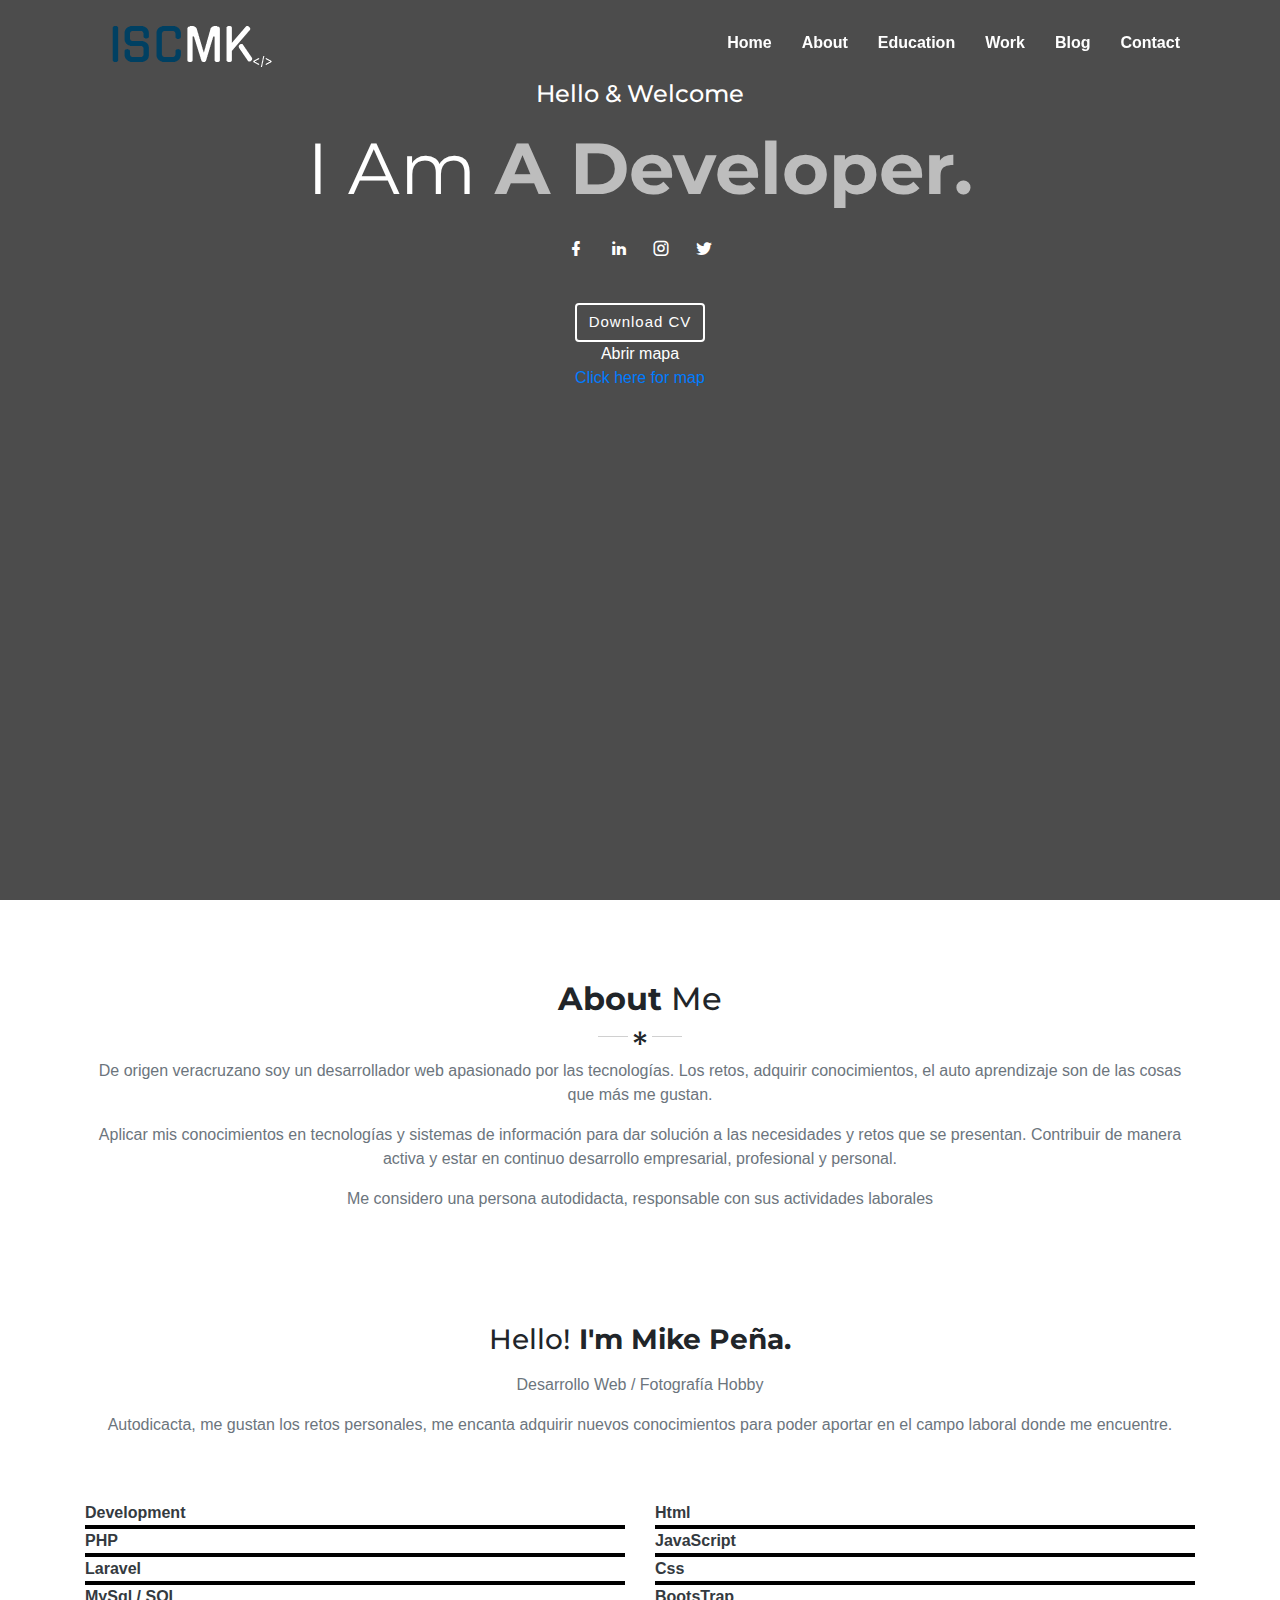
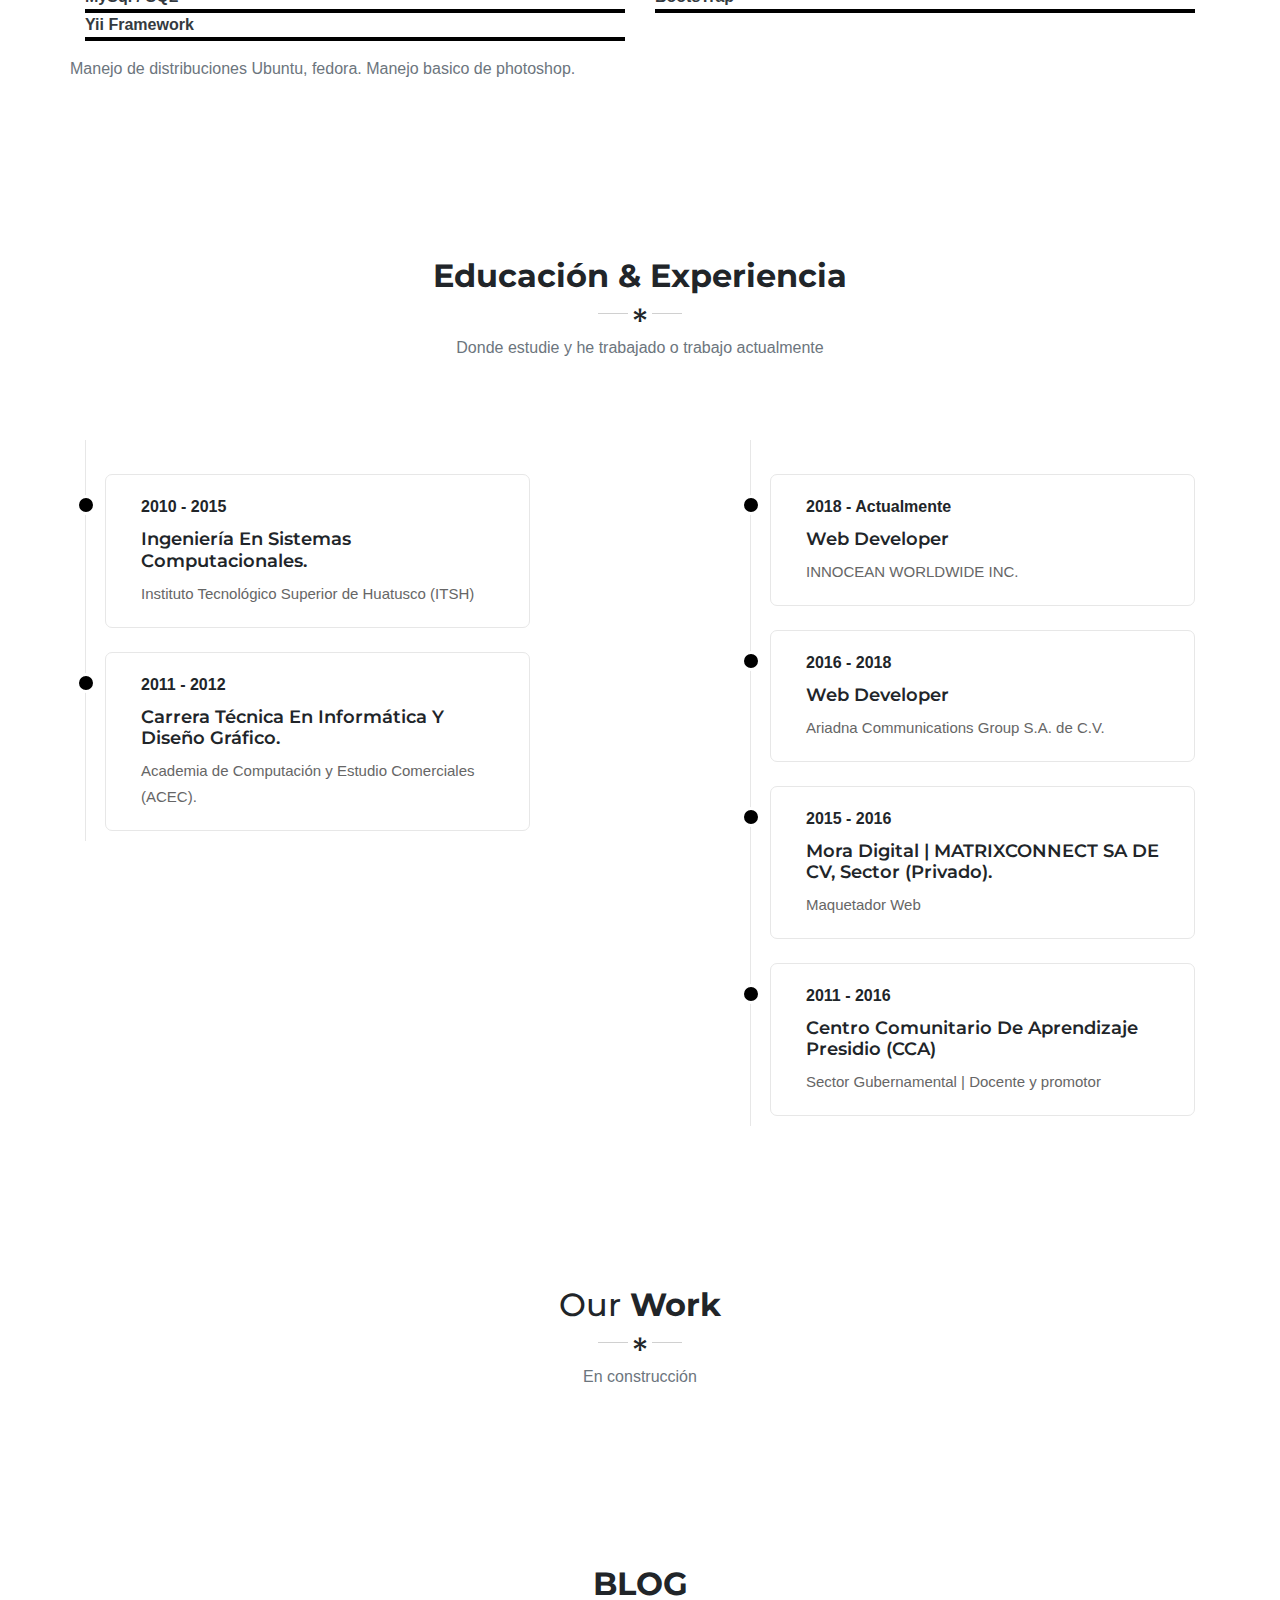
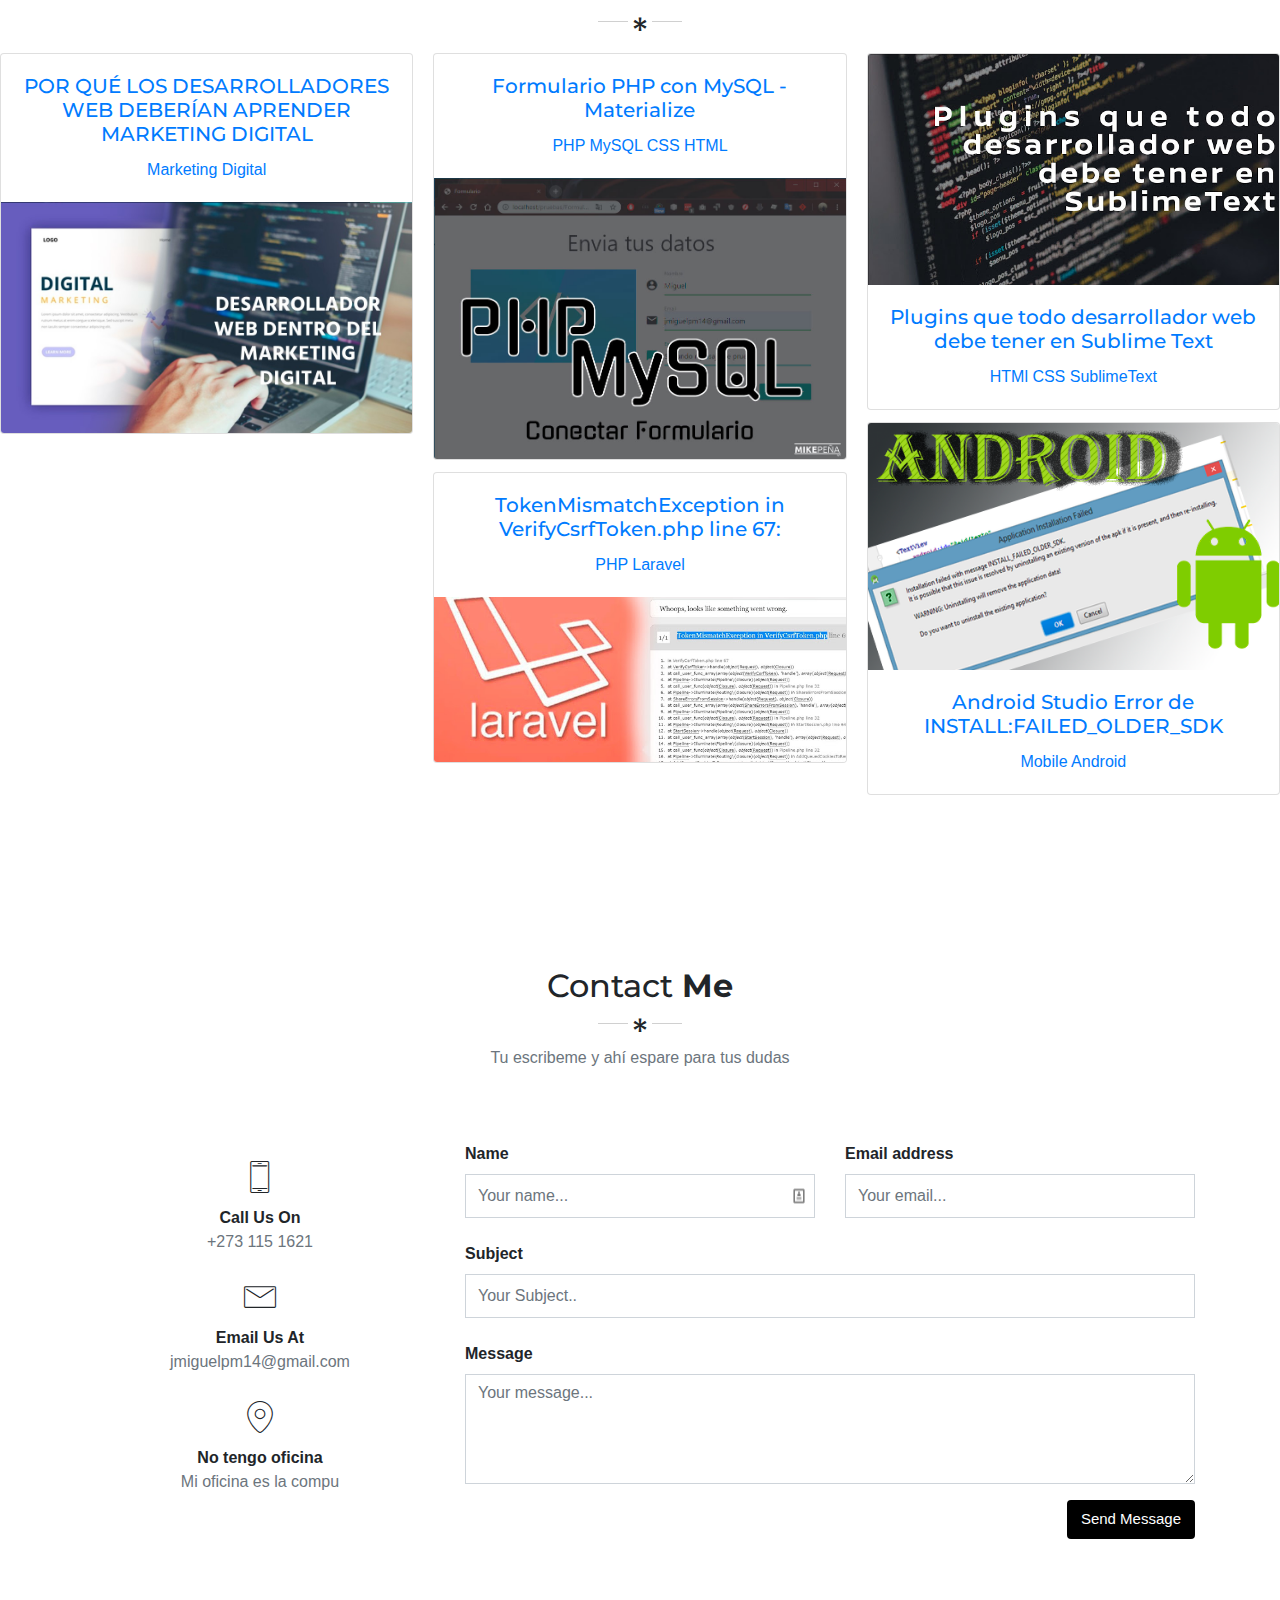
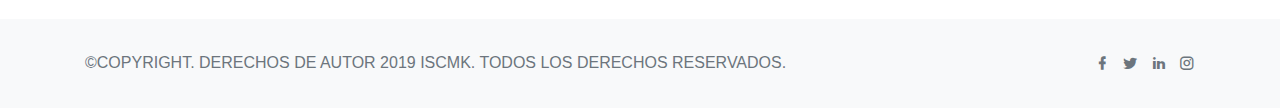
==== index.html @ fe08156f "upsatde rl dos" ====
<!doctype html>
<html lang="en">

<head>
    <!-- Required meta tags -->
    <meta charset="utf-8">
    <meta name="viewport" content="width=device-width, initial-scale=1, shrink-to-fit=no">
    <link rel="stylesheet" href="css/style.css">
    <link rel="icon" type="image/png" href="img/icon-jmp.ico" />
    <!-- Materialdesign icons Css -->
    <link rel="stylesheet" href="css/materialdesignicons.min.css">

    <!-- Mobirise icons Css -->
    <link rel="stylesheet" href="css/mobiriseicons.css">
    <!-- Animate Css -->
    <link rel="stylesheet" href="css/animate.min.css">
    <!-- Bootstrap CSS -->
    <link rel="stylesheet" href="https://stackpath.bootstrapcdn.com/bootstrap/4.3.1/css/bootstrap.min.css" integrity="sha384-ggOyR0iXCbMQv3Xipma34MD+dH/1fQ784/j6cY/iJTQUOhcWr7x9JvoRxT2MZw1T" crossorigin="anonymous">
    
    <title>ISCMK WebDeveloper</title>
    
 
</head>

<body>
    <!-- <div class="menu"> -->
    <!-- START NAVBAR -->
    <nav id="menu" class="navbar navbar-expand-lg fixed-top custom-nav sticky">
        <div class="container">
            <!-- LOGO -->
            <a class="navbar-brand logo" href="index.html">
                <img src="img/logomk2.png" alt="" class="img-fluid logo-light">
                <img src="img/logomk.png" alt="" class="img-fluid logo-dark">
            </a>

            <button class="navbar-toggler" type="button" data-toggle="collapse" data-target="#navbarCollapse" aria-controls="navbarCollapse" aria-expanded="false" aria-label="Toggle navigation">
                        <i class="mdi mdi-menu"></i>
                    </button>
            <div class="collapse navbar-collapse" id="navbarCollapse">
                <ul class="navbar-nav ml-auto">
                    <li class="nav-item ">
                        <a id="amenu" href="#home" class="nav-link">Home</a>
                    </li>
                    <li class="nav-item">
                        <a id="amenu" href="#about" class="nav-link">About</a>
                    </li>
                    <li class="nav-item">
                        <a id="amenu" href="#education" class="nav-link">Education</a>
                    </li>
                    <li class="nav-item">
                        <a id="amenu" href="#work" class="nav-link">Work</a>
                    </li>

                    <li class="nav-item">
                        <a id="amenu" href="#blog" class="nav-link">Blog</a>
                    </li>
                    <li class="nav-item">
                        <a id="amenu" href="#contact" class="nav-link">Contact</a>
                    </li>
                </ul>
            </div>
        </div>
    </nav>
    <!-- END NAVBAR -->
    <!-- </div> -->
    <section class="home section h-100vh" id="home">
        <div class="img_home">
        </div>
        <div class="home-table">
            <div class="home-table-center">
                <div class="container">
                    <div class="row justify-content-center">
                        <div class="col-lg-12">
                            <div class="text-white text-center">
                                <h4>Hello &amp; Welcome</h4>
                                <h1 class="header_title mb-0 mt-3">I Am <span class="simple-text-rotate font-weight-bold" style="opacity: 0.635874;">A Developer.</span></h1>
                                <ul class="social_home list-unstyled text-center pt-4">
                                    <li class="list-inline-item"><a target="_blank" href="https://www.facebook.com/imikepena"><i class="mdi mdi-facebook"></i></a></li>
                                    <li class="list-inline-item"><a target="_blank" href="https://www.linkedin.com/in/jose-miguel-peña-971922a0/"><i class="mdi mdi-linkedin"></i></a></li>
                                    <li class="list-inline-item"><a target="_blank" href="https://www.instagram.com/imikepena/"><i class="mdi mdi-instagram"></i></a></li>
                                    <li class="list-inline-item"><a target="_blank" href="https://twitter.com/imikepena"><i class="mdi mdi-twitter"></i></a></li>
                                </ul>
                                <div class="header_btn">
                                    <a href="#" class="btn btn-outline-custom btn-rounded mt-4">Download CV</a>
                                    <br>
                                    <a onclick="navigate(19.4305388,-99.2073153)" >Abrir mapa</a>
                                    <br>
                                     <a href="https://maps.app.goo.gl/cDsQiHjAx4cyVz6r6" target="_blank">Click here for map</a>
                                    <br><br><br>
                                </div>
                            </div>
                        </div>
                    </div>
                </div>
            </div>
        </div>

        <!--div class="scroll_down">
            <a href="#about" class="scroll">
                <i class="mbri-arrow-down text-white"></i>
            </a>
        </div-->
    </section>
    <section class="section" id="about">
        <div class="container">
            <div class="row justify-content-center">
                <div class="col-lg-12">
                    <div class="text-center mx-auto section-main-title">
                        <h2><span class="font-weight-bold">About </span>Me</h2>
                        <div class="main-title-border">
                            <i class="mdi mdi-asterisk"></i>
                        </div>
                        <p class="text-muted mx-auto mt-2">De origen veracruzano soy un desarrollador web apasionado por las tecnologías. Los retos, adquirir conocimientos, el auto aprendizaje son de las cosas que más me gustan.</p>
                        <p class="text-muted mx-auto mt-2">Aplicar mis conocimientos en tecnologías y sistemas de información para dar solución a las necesidades y retos que se presentan. Contribuir de manera activa y estar en continuo desarrollo empresarial, profesional y personal.</p>
                        <p class="text-muted mx-auto mt-2">Me considero una persona autodidacta, responsable con sus actividades laborales</p>
                    </div>
                </div>
            </div>
            <div class="row mt-4 pt-4">
                <div class="col-lg-12">
                    <div>
                        <!--  <img src="img/sign.png" alt="" class="img-fluid mx-auto d-block"> -->
                    </div>
                    <div class="text-center about-detail mx-auto mt-5">
                        <h3 class="mb-3">Hello! <span class="font-weight-bold text-custom">I'm Mike Peña.</span></h3>
                        <ul class="mb-0 list-inline text-center about-work">
                            <li class="list-inline-item mr-0 text-muted">Desarrollo Web /</li>
                            <li class="list-inline-item mr-0 text-muted">Fotografía Hobby</li>
                        </ul>
                        <p class="text-muted mt-3">Autodicacta, me gustan los retos personales, me encanta adquirir nuevos conocimientos para poder aportar en el campo laboral donde me encuentre.</p>
                    </div>
                </div>
            </div>
            <div class="row mt-5">
                <div class="col-lg-6">
                    <div class="progress-bars skill-custom">
                        <div class="clearfix">
                            <div class="text-dark font-weight-bold float-left">Development</div>
                        </div>
                        <div class="clearfix">
                            <div class="text-dark font-weight-bold float-left">PHP</div>
                        </div>
                        <div class="clearfix">
                            <div class="text-dark font-weight-bold float-left">Laravel</div>
                        </div>
                        <div class="clearfix">
                            <div class="text-dark font-weight-bold float-left">MySql / SQL</div>
                        </div>
                        <div class="clearfix">
                            <div class="text-dark font-weight-bold float-left">Yii Framework</div>
                        </div>

                    </div>
                </div>
                <div class="col-lg-6">
                    <div class="progress-bars skill-custom">
                        <div class="clearfix">
                            <div class="text-dark font-weight-bold float-left">Html</div>
                        </div>
                        <div class="clearfix">
                            <div class="text-dark font-weight-bold float-left">JavaScript</div>
                        </div>
                        <div class="clearfix">
                            <div class="text-dark font-weight-bold float-left">Css</div>
                        </div>
                        <div class="clearfix">
                            <div class="text-dark font-weight-bold float-left">BootsTrap</div>
                        </div>

                    </div>
                </div>
                <p class="text-muted mt-3">Manejo de distribuciones Ubuntu, fedora. Manejo basico de photoshop.</p>
            </div>
        </div>
    </section>
    <section class="section" id="education">
        <div class="container">
            <div class="row justify-content-center">
                <div class="col-lg-12">
                    <div class="text-center mx-auto section-main-title">
                        <h2><span class="font-weight-bold">Educación &amp; Experiencia</span></h2>
                        <div class="main-title-border">
                            <i class="mdi mdi-asterisk"></i>
                        </div>
                        <p class="text-muted mx-auto mt-2">Donde estudie y he trabajado o trabajo actualmente</p>
                    </div>
                </div>
            </div>
            <div class="row mt-4 pt-4">
                <div class="col-lg-5">
                    <div class="cv_edu_exp mt-3">
                        <div class="cv_edu_exp_box mt-4">
                            <div class="row">
                                <div class="col-lg-12">
                                    <div class="cv_edu_exp_year font-weight-bold text-custom position-relative">2010 - 2015</div>
                                    <div class="cb_edu_exp_detail">
                                        <h4>Ingeniería en Sistemas Computacionales.</h4>
                                        <p class="cv_desc mb-0">Instituto Tecnológico Superior de Huatusco (ITSH)</p>
                                    </div>
                                </div>
                            </div>
                        </div>

                        <div class="cv_edu_exp_box mt-4">
                            <div class="row">
                                <div class="col-lg-12">
                                    <div class="cv_edu_exp_year font-weight-bold text-custom position-relative">2011 - 2012</div>
                                    <div class="cb_edu_exp_detail">
                                        <h4>Carrera Técnica en Informática y Diseño Gráfico.</h4>
                                        <p class="cv_desc mb-0">Academia de Computación y Estudio Comerciales (ACEC).</p>
                                    </div>
                                </div>
                            </div>
                        </div>

                        <!-- <div class="cv_edu_exp_box mt-4">
                                <div class="row">
                                    <div class="col-lg-12">
                                        <div class="cv_edu_exp_year font-weight-bold text-custom position-relative">2016 - 2018</div>
                                        <div class="cb_edu_exp_detail">
                                            <h4>UI/UX Designer</h4>
                                            <p class="cv_desc mb-0">Lorem ipsum dolor sit amet, consectetuer adipiscing elit. Aenean commodo ligula eget dolor.</p>
                                        </div>
                                    </div>
                                </div>
                            </div> -->
                    </div>
                </div>
                <div class="col-lg-5 offset-lg-2">
                    <div class="cv_edu_exp mt-3">
                        <div class="cv_edu_exp_box mt-4">
                            <div class="row">
                                <div class="col-lg-12">
                                    <div class="cv_edu_exp_year font-weight-bold text-custom position-relative">2018 - Actualmente</div>
                                    <div class="cb_edu_exp_detail">
                                        <h4>Web Developer</h4>
                                        <p class="cv_desc mb-0">INNOCEAN WORLDWIDE INC.</p>
                                    </div>
                                </div>
                            </div>
                        </div>

                        <div class="cv_edu_exp_box mt-4">
                            <div class="row">
                                <div class="col-lg-12">
                                    <div class="cv_edu_exp_year font-weight-bold text-custom position-relative">2016 - 2018</div>
                                    <div class="cb_edu_exp_detail">
                                        <h4>Web Developer</h4>
                                        <p class="cv_desc mb-0">Ariadna Communications Group S.A. de C.V.</p>
                                    </div>
                                </div>
                            </div>
                        </div>

                        <div class="cv_edu_exp_box mt-4">
                            <div class="row">
                                <div class="col-lg-12">
                                    <div class="cv_edu_exp_year font-weight-bold text-custom position-relative">2015 - 2016</div>
                                    <div class="cb_edu_exp_detail">
                                        <h4>Mora Digital | MATRIXCONNECT SA DE CV, Sector (Privado).</h4>
                                        <p class="cv_desc mb-0">Maquetador Web</p>
                                    </div>
                                </div>
                            </div>
                        </div>

                        <div class="cv_edu_exp_box mt-4">
                            <div class="row">
                                <div class="col-lg-12">
                                    <div class="cv_edu_exp_year font-weight-bold text-custom position-relative">2011 - 2016</div>
                                    <div class="cb_edu_exp_detail">
                                        <h4>Centro Comunitario de Aprendizaje Presidio (CCA)</h4>
                                        <p class="cv_desc mb-0">Sector Gubernamental | Docente y promotor</p>
                                    </div>
                                </div>
                            </div>
                        </div>
                    </div>
                </div>
            </div>
        </div>
    </section>

    <section class="section text-center" id="work">
        <div class="container">
            <div class="row justify-content-center">
                <div class="col-lg-12">
                    <div class="text-center mx-auto section-main-title">
                        <h2>Our <span class="font-weight-bold">Work</span></h2>
                        <div class="main-title-border">
                            <i class="mdi mdi-asterisk"></i>
                        </div>
                        <p class="text-muted mx-auto mt-2">En construcción</p>
                    </div>
                </div>
            </div>
            <!-- <div class="row mt-4 pt-4">
                    <ul class="col list-unstyled list-inline mb-0 text-uppercase work_menu" id="menu-filter">
                        <li class="list-inline-item"><a class="active" data-filter="*">All</a></li>
                        <li class="list-inline-item"><a class="" data-filter=".seo">Seo</a></li>
                        <li class="list-inline-item"><a class="" data-filter=".webdesign">Webdesign</a></li>
                        <li class="list-inline-item"><a class="" data-filter=".WORK">WORK</a></li>
                        <li class="list-inline-item"><a class="" data-filter=".wordpress">Wordpress</a></li>
                    </ul>
                </div> -->
        </div>
        <!--  <div class="container">
               <div class="row mt-5 work-filter" style="position: relative; height: 585px;">
                   <div class="col-lg-4 work_item webdesign wordpress" style="position: absolute; left: 0px; top: 0px;">
                       <a href="images/works/1.jpg" class="img-zoom">
                           <div class="work_box">
                               <div class="work_img">
                                   <img src="images/works/1.jpg" class="img-fluid mx-auto d-block rounded" alt="work-img">
                               </div>
                               <div class="work_detail">
                                   <p class="mb-2">Category</p>
                                   <h4 class="mb-0">Project Title</h4>
                               </div>
                           </div>
                       </a>
                   </div>
           
                   <div class="col-lg-4 work_item WORK webdesign seo" style="position: absolute; left: 380px; top: 0px;">
                       <a href="images/works/2.jpg" class="img-zoom">
                           <div class="work_box">
                               <div class="work_img">
                                   <img src="images/works/2.jpg" class="img-fluid mx-auto d-block rounded" alt="work-img">
                               </div>
                               <div class="work_detail">
                                   <p class="mb-2">Category</p>
                                   <h4 class="mb-0">Project Title</h4>
                               </div>
                           </div>
                       </a>
                   </div>
           
                   <div class="col-lg-4 work_item seo wordpress" style="position: absolute; left: 760px; top: 0px;">
                       <a href="images/works/3.jpg" class="img-zoom">
                           <div class="work_box">
                               <div class="work_img">
                                   <img src="images/works/3.jpg" class="img-fluid mx-auto d-block rounded" alt="work-img">
                               </div>
                               <div class="work_detail">
                                   <p class="mb-2">Category</p>
                                   <h4 class="mb-0">Project Title</h4>
                               </div>
                           </div>
                       </a>
                   </div>
           
                   <div class="col-lg-4 work_item wordpress WORK webdesign" style="position: absolute; left: 0px; top: 292px;">
                       <a href="images/works/4.jpg" class="img-zoom">
                           <div class="work_box">
                               <div class="work_img">
                                   <img src="images/works/4.jpg" class="img-fluid mx-auto d-block rounded" alt="work-img">
                               </div>
                               <div class="work_detail">
                                   <p class="mb-2">Category</p>
                                   <h4 class="mb-0">Project Title</h4>
                               </div>
                           </div>
                       </a>
                   </div>
           
                   <div class="col-lg-4 work_item seo webdesign" style="position: absolute; left: 380px; top: 292px;">
                       <a href="images/works/5.jpg" class="img-zoom">
                           <div class="work_box">
                               <div class="work_img">
                                   <img src="images/works/5.jpg" class="img-fluid mx-auto d-block rounded" alt="work-img">
                               </div>
                               <div class="work_detail">
                                   <p class="mb-2">Category</p>
                                   <h4 class="mb-0">Project Title</h4>
                               </div>
                           </div>
                       </a>
                   </div>
           
                   <div class="col-lg-4 work_item devlopment webdesign" style="position: absolute; left: 760px; top: 292px;">
                       <a href="images/works/6.jpg" class="img-zoom">
                           <div class="work_box">
                               <div class="work_img">
                                   <img src="images/works/6.jpg" class="img-fluid mx-auto d-block rounded" alt="work-img">
                               </div>
                               <div class="work_detail">
                                   <p class="mb-2">Category</p>
                                   <h4 class="mb-0">Project Title</h4>
                               </div>
                           </div>
                       </a>
                   </div>
               </div>
           </div> -->
    </section>

    <section class="section text-center" id="blog">
        <div class="container">
            <div class="row justify-content-center">
                <div class="col-lg-12 mb-3">
                    <div class="text-center mx-auto section-main-title">
                        <h2><span class="font-weight-bold">BLOG</span></h2>
                        <div class="main-title-border">
                            <i class="mdi mdi-asterisk"></i>
                        </div>

                    </div>
                </div>
            </div>

        </div>

        <!-- tipo pinterst -->
        <div class="card-columns">
            <div class="card">
                <a href="https://iscmk.blogspot.com/2019/06/por-que-los-desarrolladoresweb-deberian.html" target="_blank">
                    <div class="card-body">
                        <h5 class="card-title">POR QUÉ LOS DESARROLLADORES WEB DEBERÍAN APRENDER MARKETING DIGITAL</h5>
                        <p class="card-text">Marketing Digital</p>
                    </div>
                    <img class="card-img-bottom" src="img/blog/DevWebMarketingDigital.jpg" alt="Desarrollador Web Marketing Digital">
                </a>
            </div>
            <div class="card">
                <a href="https://iscmk.blogspot.com/2019/06/formulario-php-con-mysql-materialize.html" target="_blank">
                    <div class="card-body">
                        <h5 class="card-title">Formulario PHP con MySQL - Materialize</h5>
                        <p class="card-text">PHP MySQL CSS HTML</p>
                    </div>
                    <img class="card-img-bottom" src="img/blog/entrada-php-mysql.jpg" alt="Card image cap">
                </a>
            </div>
            <div class="card">
                <a href="https://iscmk.blogspot.com/2019/04/tokenmismatchexception-in.html" target="_blank">
                    <div class="card-body">
                        <h5 class="card-title">TokenMismatchException in VerifyCsrfToken.php line 67:</h5>
                        <p class="card-text">PHP Laravel</p>

                    </div>
                    <img class="card-img-bottom" src="img/blog/entrada-token-laravel.jpg" alt="Card image cap">
                </a>
            </div>
            <div class="card">
                <a href="https://iscmk.blogspot.com/2018/06/plugins-que-todo-desarrollador-web-debe.html" target="_blank">
                    <img class="card-img-top" src="img/blog/entrada-plugin-sublime.jpg" alt="Card image cap">
                    <div class="card-body">
                        <h5 class="card-title">Plugins que todo desarrollador web debe tener en Sublime Text</h5>
                        <p class="card-text">HTMl CSS SublimeText</p>

                    </div>
                </a>
            </div>

            <div class="card">
                <a href="https://iscmk.blogspot.com/2016/06/android-studio-error-de_17.html" target="_blank">
                    <img class="card-img-top" src="img/blog/entrada-android.png" alt="Card image cap">
                    <div class="card-body">
                        <h5 class="card-title">Android Studio Error de INSTALL:FAILED_OLDER_SDK</h5>
                        <p class="card-text">Mobile Android</p>
                    </div>
                </a>
            </div>

        </div>

        <!-- tipo pinterst -->

    </section>

    <section class="section " id="contact">
        <div class="container">
            <div class="row justify-content-center">
                <div class="col-lg-12">
                    <div class="text-center mx-auto section-main-title">
                        <h2>Contact <span class="font-weight-bold">Me</span></h2>
                        <div class="main-title-border">
                            <i class="mdi mdi-asterisk"></i>
                        </div>
                        <p class="text-muted mx-auto mt-2">Tu escribeme y ahí espare para tus dudas</p>
                    </div>
                </div>
            </div>
            <div class="row mt-4 pt-4">
                <div class="col-lg-4">
                    <div class="text-center mt-4">
                        <div>
                            <i class="mbri-mobile2 text-custom h2"></i>
                        </div>
                        <div class="mt-2">
                            <p class="mb-0 font-weight-bold">Call Us On</p>
                            <p class="text-muted">+273 115 1621</p>
                        </div>
                    </div>
                    <div class="text-center mt-4">
                        <div>
                            <i class="mbri-letter text-custom h2"></i>
                        </div>
                        <div class="mt-2">
                            <p class="mb-0 font-weight-bold">Email Us At</p>
                            <p class="text-muted">jmiguelpm14@gmail.com</p>
                        </div>
                    </div>
                    <div class="text-center mt-4">
                        <div>
                            <i class="mbri-pin text-custom h2"></i>
                        </div>
                        <div class="mt-2">
                            <p class="mb-0 font-weight-bold">No tengo oficina</p>
                            <p class="text-muted">Mi oficina es la compu</p>
                        </div>
                    </div>
                </div>
                <div class="col-lg-8">
                    <div class="contact_form">
                        <form>
                            <div class="row">
                                <div class="col-lg-6">
                                    <div class="form-group mt-2">
                                        <label for="name" class="font-weight-bold">Name</label>
                                        <input name="name" id="name" type="text" class="form-control" placeholder="Your name..." required="" style="background-image: url(&quot;[data-uri]&quot;); background-repeat: no-repeat; background-attachment: scroll; background-size: 16px 18px; background-position: 98% 50%;">
                                    </div>
                                </div>
                                <div class="col-lg-6">
                                    <div class="form-group mt-2">
                                        <label for="email" class="font-weight-bold">Email address</label>
                                        <input name="email" id="email" type="email" class="form-control" placeholder="Your email..." required="">
                                    </div>
                                </div>
                                <div class="col-lg-12">
                                    <div class="form-group mt-2">
                                        <label for="subject" class="font-weight-bold">Subject</label>
                                        <input type="text" class="form-control" id="subject" placeholder="Your Subject.." required="">
                                    </div>
                                </div>
                            </div>
                            <div class="row">
                                <div class="col-lg-12">
                                    <div class="form-group mt-2">
                                        <label for="comments" class="font-weight-bold">Message</label>
                                        <textarea name="comments" id="comments" rows="4" class="form-control" placeholder="Your message..." required=""></textarea>
                                    </div>
                                </div>
                            </div>
                            <div class="row">
                                <div class="col-sm-12 text-right">
                                    <input type="submit" class="btn btn-custom" value="Send Message">
                                </div>
                            </div>
                        </form>
                    </div>
                </div>
            </div>
        </div>
    </section>

    <section class="bg-light">
        <div class="container">
            <div class="row pt-4 pb-4">
                <div class="col-lg-12">
                    <div class="float-left float_none mt-2 mb-2">
                        <p class="copy-rights text-muted mb-0">©COPYRIGHT. DERECHOS DE AUTOR 2019 ISCMK. TODOS LOS DERECHOS RESERVADOS.</p>
                    </div>
                    <div class="float-right float_none mt-2 mb-2">
                        <ul class="list-inline fot_social mb-0">
                            <li class="list-inline-item"><a target="_blank" href="https://www.facebook.com/jmikepm" class="social-icon text-muted"><i class="mdi mdi-facebook"></i></a></li>
                            <li class="list-inline-item"><a target="_blank" href="https://twitter.com/jmikepm" class="social-icon text-muted"><i class="mdi mdi-twitter"></i></a></li>
                            <li class="list-inline-item"><a target="_blank" href="https://www.linkedin.com/in/jose-miguel-peña-971922a0/" class="social-icon text-muted"><i class="mdi mdi-linkedin"></i></a></li>
                            <li class="list-inline-item"><a target="_blank" href="https://www.instagram.com/jmikepm/" class="social-icon text-muted"><i class="mdi mdi-instagram"></i></a></li>
                        </ul>
                    </div>
                </div>
            </div>
        </div>
    </section>

    <!-- Optional JavaScript -->
    <!-- jQuery first, then Popper.js, then Bootstrap JS -->
    <script src="https://code.jquery.com/jquery-3.3.1.slim.min.js" integrity="sha384-q8i/X+965DzO0rT7abK41JStQIAqVgRVzpbzo5smXKp4YfRvH+8abtTE1Pi6jizo" crossorigin="anonymous"></script>
    <script src="https://cdnjs.cloudflare.com/ajax/libs/popper.js/1.14.7/umd/popper.min.js" integrity="sha384-UO2eT0CpHqdSJQ6hJty5KVphtPhzWj9WO1clHTMGa3JDZwrnQq4sF86dIHNDz0W1" crossorigin="anonymous"></script>
    <script src="https://stackpath.bootstrapcdn.com/bootstrap/4.3.1/js/bootstrap.min.js" integrity="sha384-JjSmVgyd0p3pXB1rRibZUAYoIIy6OrQ6VrjIEaFf/nJGzIxFDsf4x0xIM+B07jRM" crossorigin="anonymous"></script>
      <script>
           function navigate(lat, lng) {
    // If it's an iPhone..
    if ((navigator.platform.indexOf("iPhone") !== -1) || (navigator.platform.indexOf("iPod") !== -1)) {
      function iOSversion() {
        if (/iP(hone|od|ad)/.test(navigator.platform)) {
          // supports iOS 2.0 and later
          var v = (navigator.appVersion).match(/OS (\d+)_(\d+)_?(\d+)?/);
          return [parseInt(v[1], 10), parseInt(v[2], 10), parseInt(v[3] || 0, 10)];
        }
      }
      var ver = iOSversion() || [0];

      var protocol = 'http://';
      if (ver[0] >= 6) {
        protocol = 'maps://';
      }
      window.location = protocol + 'maps.apple.com/maps?daddr=' + lat + ',' + lng + '&amp;ll=';
    }
    else {
      window.open('http://maps.google.com?daddr=' + lat + ',' + lng + '&amp;ll=');
    }
  }
      </script>
    <script>
        $(window).scroll(function() {
            if ($("#menu").offset().top > 56) {
                $("#menu").addClass("bg-dark");
            } else {
                $("#menu").removeClass("bg-dark");
            }
        });
    </script>
</body>

</html>
---- css/style.css ----
/* fonts */
@import url('https://fonts.googleapis.com/css?family=Montserrat:400,500,600|Nunito:400,600,700');
h1, h2, h3, h4, h5, h6{font-family: 'Montserrat', sans-serif;}
.home{
	background-image: url(https://raw.githubusercontent.com/jmikepm/iscmk/master/img/home.jpg);
    background-position: center center;
    background-size: cover;
    position: relative;
}
.h-100vh {
    height: 100vh;
}
/* menu */
/*==========================
        3.NAVBAR
============================*/
.amenuc{
	color: #000;
}
.custom-nav {
    padding: 12px 0px;
    width: 100%;
    border-radius: 0px;
    z-index: 999;
    margin-bottom: 0px;
    transition: all 0.5s ease-in-out;
    background-color: transparent;
}

.custom-nav.stickyadd {
    background-color: #fff!important;
    padding: 8px 0!important;
    box-shadow: 0px 0px 18px 1px rgba(0, 0, 0, 0.1)!important;
}

.custom-nav .navbar-nav li a {
    color: #fff;
    font-size: 16px;
    background-color: transparent !important;
    padding: 15px 0;
    position: relative;
    margin: 0 7px;
    font-weight: 600;
    transition: all 0.4s;
}

.custom-nav .navbar-nav li.active a:before,
.custom-nav .navbar-nav li:hover a:before,
.custom-nav .navbar-nav li:active a:before,
.custom-nav.stickyadd .navbar-nav li.active a:before,
.custom-nav.stickyadd .navbar-nav li:hover a:before,
.custom-nav.stickyadd .navbar-nav li:active a:before {
    opacity: 1;
}

.custom-nav .navbar-nav li a:before,
.custom-nav.stickyadd .navbar-nav li a:before {
    content: '';
    position: absolute;
    left: 50%;
    bottom: 10%;
    height: 6px;
    width: 6px;
    background: #fff;
    border-radius: 50%;
    opacity: 0;
    transform: translateX(-50%);
    -webkit-transition: all 0.3s ease 0s;
    -o-transition: all 0.3s ease 0s;
    transition: all 0.3s ease 0s;
}

.custom-nav.stickyadd .navbar-nav li a:before {
    background: #000 !important;
}

.navbar-toggler {
    font-size: 24px;
    margin-top: 5px;
    margin-bottom: 0px;
    color: #ffffff;
}

.custom-nav.stickyadd .navbar-nav li a {
    color: #000;
}

.navbar-toggle {
    font-size: 24px;
    margin-top: 5px;
    margin-bottom: 0px;
    color: #ffffff;
}

.nav .open>a,
.nav .open>a:focus,
.nav .open>a:hover {
    background-color: transparent;
    border-color: #337ab7;
}

.logo .logo-light {
    display: inline-block;
}

.stickyadd .logo .logo-dark {
    display: inline-block;
}

.stickyadd .logo .logo-light {
    display: none;
}

.logo .logo-dark {
    display: none;
}

.custom-nav .navbar-brand.logo img {
    height: auto;
}
/* menu */
.section {
    padding-top: 80px;
    padding-bottom: 80px;
    position: relative;
    background-color: #fff;
}
.img_home{
	background: rgba(0, 0, 0, 0.7);
    position: absolute;
    top: 0;
    right: 0;
    left: 0;
    bottom: 0;
    width: 100%;
    height: 100%;
}

.home-table {
    display: table;
    width: 100%;
    height: 100%;
}
.social_home li a{
	font-size: 18px;
	color: #fff;
	display: inline-block;
	width: 30px;
	text-align: center;
}
.social_home li a:hover {
    color: #000;
    background: #fff;
    border-radius: 25px;
}
.header_title{
	font-size: 72px;
	font-weight: 400;
	line-height: 1.2;
	text-transform: capitalize;
}
.btn-rounded {
    border-radius: 30px;
}

.btn-outline-custom {
    background-color: transparent!important;
    border: 2px solid #fff!important;
    color: #fff!important;
    letter-spacing: 1px!important;
    transition: all 0.5s!important;
    font-size: 15px!important;
}

.btn-outline-custom:hover,
.btn-outline-custom:focus,
.btn-outline-custom:active,
.btn-outline-custom.active,
.btn-outline-custom.focus,
.btn-outline-custom:active,
.btn-outline-custom:focus,
.btn-outline-custom:hover,
.open>.dropdown-toggle.btn-outline-custom {
    background-color: #fff !important;
    border-color: #fff !important;
    color: #000 !important;
}

.btn-outline-black {
    background-color: transparent;
    border: 2px solid #000;
    color: #000;
    font-weight: 600;
    letter-spacing: 1px;
    transition: all 0.5s;
    font-size: 15px;
}

.btn-outline-black:hover,
.btn-outline-black:focus,
.btn-outline-black:active,
.btn-outline-black.active,
.btn-outline-black.focus,
.btn-outline-black:active,
.btn-outline-black:focus,
.btn-outline-black:hover,
.open>.dropdown-toggle.btn-outline-black {
    background-color: #000 !important;
    border-color: #000 !important;
    color: #fff !important;
}

.btn-custom {
    background-color: #000!important;
    border: 2px solid #000!important;
    color: #fff!important;
    transition: all 0.5s!important;
    font-size: 15px!important;
    text-transform: capitalize!important;
}

.btn-custom:hover,
.btn-custom:focus,
.btn-custom:active,
.btn-custom.active,
.btn-custom.focus,
.btn-custom:active,
.btn-custom:focus,
.btn-custom:hover,
.open>.dropdown-toggle.btn-custom {
    background-color: #fff!important;
    border-color: #000!important;
    color: #000!important;
}


.scroll_down {
    position: absolute;
    bottom: 5vh;
    width: 100%;
    text-align: center;
    color: #fff;
    font-size: 13px;
    z-index: 8;
}
.scroll_down i {
    position: relative;
    -webkit-animation: bounce 2s infinite;
    animation: bounce 2s infinite;
    height: 50px;
    width: 30px;
    line-height: 60px;
    border-radius: 30px;
    border: 2px solid #ffffff;
    display: inline-block;
    color: #fff;
    font-size: 12px;
}
.scroll_down i:hover{
	color: #000!important; 
    background: #fff; 
}
.section{
	padding: 80px 0px;
	position: relative;
	background-color: #FFF;
}
.main-title-border::after, .main-title-border::before{
	display: inline-block;
	margin-top: -7px;
	vertical-align: middle;
	content: "";
	background-color: #d0d0d0;
	width: 30px;
	height: 1px;
}
.clearfix {
    border-bottom: 4px solid #000;
}

/*===========================
        8.EDUCATION
=============================*/

.cv_edu_exp {
    padding: 10px 0;
    position: relative;
}

.cv_edu_exp::after {
    content: "";
    height: 100%;
    left: 0;
    background-color: #e7e7e7;
    margin: 0;
    position: absolute;
    right: 0;
    top: 0;
    width: 1px;
}

.cv_edu_exp .cv_edu_exp_box {
    border-radius: 7px;
    border: 1px solid #e7e7e7;
    margin-left: 20px;
    padding: 20px;
}

.cv_edu_exp .cv_edu_exp_box .cv_edu_exp_year {
    position: relative;
    margin: 0 0 10px 15px !important;
}

.cv_edu_exp .cv_edu_exp_box .cv_edu_exp_year::after {
    border: 3px solid #fff;
    border-radius: 50%;
    content: "";
    height: 20px;
    background-color: #000;
    position: absolute;
    left: -65px !important;
    width: 20px;
    z-index: 1;
}

.cv_edu_exp .cv_edu_exp_box .cb_edu_exp_detail {
    text-align: left;
    margin-left: 15px;
    float: left;
    border-radius: 0;
}

.cv_edu_exp h4,
.cb_edu_exp_detail h4 {
    font-size: 18px;
    font-weight: 600;
    margin-top: 0;
    text-transform: capitalize;
}

.cv_desc {
    line-height: 26px;
    font-size: 15px;
    color: #666;
}


/*==========================
        15.CONTACT US
============================*/

.form-sub-title {
    font-size: 15px;
    line-height: 24px;
    margin-bottom: 50px;
}

.contact_form .form-control {
    box-shadow: none !important;
    height: 44px;
    border-radius: 0px;
}

.contact_form .form-control:focus {
    border-color: #000;
}

.contact_form textarea.form-control {
    height: auto;
}

.error {
    margin: 8px 0px;
    display: none;
    color: red;
}

.error_msg {
    margin-bottom: 20px;
    text-align: center;
    font-size: 18px;
    color: red;
    font-weight: 700;
}

.gig_loader {
    display: none;
}

#success_msg {
    text-align: center;
    margin-bottom: 20px;
}

#success_msg h3 {
    color: #0dba26;
    font-size: 22px;
}

/*==========================
        18.RESPONSIVE
============================*/

@media (max-width: 768px) {
    .custom-nav {
        margin-top: 0px;
        padding: 10px 0px !important;
        background-color: #fff !important;
    }
    .custom-nav .navbar-nav li a:before {
        content: '';
        display: none;
    }
    .custom-nav .navbar-nav li a {
        margin: 0 0px;
        padding: 6px 0;
        color: rgba(0, 0, 0, 0.55) !important;
    }
    .custom-nav .navbar-nav li.active a {
        color: #000 !important;
    }
    .custom-nav>.container {
        width: 90%;
    }
    .custom-nav .logo .logo-dark {
        display: inline-block;
    }
    .custom-nav .logo .logo-light {
        display: none;
    }
    .custom-nav .navbar-brand.logo img {
        height: 26px;
    }
    .navbar-nav {
        margin-top: 0px;
    }
    .navbar-toggler {
        font-size: 29px;
        margin-top: 0px;
        margin-bottom: 0px;
        color: #000;
    }
    .header_title {
        font-size: 40px;
        line-height: 1.2;
    }
    .header_subtitle {
        font-size: 15px;
        line-height: 1.8;
    }
    .home-bg,.h-100vh.jarallax,.h-100vh.bg-dark,.home-bg-slider .carousel-item{
        padding: 110px 0 170px 0;
    }
    .h-100vh ,.home-bg-slider .carousel-item{
        height: auto;
    }
    .clip-home{
        clip-path:none;
    }
    .custom-nav .navbar-brand.logo img {
        height: 26px;
    }
    .about-detail .about-work li::after,
    .work_menu li:after {
        display: none;
        content: "";
    }
    .about-detail .about-work li {
        margin-right: 7px;
        margin-left: 7px;
    }
    .copy-rights {
        line-height: 26px;
    }
    .float_none.float-right,
    .float_none.float-left {
        float: none !important;
        text-align: center;
    }
    .work_menu li a {
        margin: 8px 10px;
    }
    .comment_blog .comment_read:nth-child(odd) {
        margin-left: 34px;
    }
    .blog_detail h4{
        font-size: 18px;
    }
    .blog_detail p.blockquote{
        font-size: 14px !important;
    }
}
---- css/mobiriseicons.css ----
@font-face {
  font-family: 'MobiriseIcons';
  src:  url('/fonts/MobiriseIcons.eot?5dqoim');
  src:  url('/fonts/MobiriseIcons.eot?5dqoim#iefix') format('embedded-opentype'),
    url('fonts/mobirise.ttf?5dqoim') format('truetype'),
    url('fonts/mobirise.woff?5dqoim') format('woff'),
    url('/fonts/MobiriseIcons.svg?5dqoim#MobiriseIcons') format('svg');
  font-weight: normal;
  font-style: normal;
}

[class^="mbri-"], [class*=" mbri-"] {
  /* use !important to prevent issues with browser extensions that change fonts */
  font-family: 'MobiriseIcons' !important;
  speak: none;
  font-style: normal;
  font-weight: normal;
  font-variant: normal;
  text-transform: none;
  line-height: 1;

  /* Better Font Rendering =========== */
  -webkit-font-smoothing: antialiased;
  -moz-osx-font-smoothing: grayscale;
}

.mbri-add-submenu:before {
  content: "\e900";
}
.mbri-alert:before {
  content: "\e901";
}
.mbri-align-center:before {
  content: "\e902";
}
.mbri-align-justify:before {
  content: "\e903";
}
.mbri-align-left:before {
  content: "\e904";
}
.mbri-align-right:before {
  content: "\e905";
}
.mbri-android:before {
  content: "\e906";
}
.mbri-apple:before {
  content: "\e907";
}
.mbri-arrow-down:before {
  content: "\e908";
}
.mbri-arrow-next:before {
  content: "\e909";
}
.mbri-arrow-prev:before {
  content: "\e90a";
}
.mbri-arrow-up:before {
  content: "\e90b";
}
.mbri-bold:before {
  content: "\e90c";
}
.mbri-bookmark:before {
  content: "\e90d";
}
.mbri-bootstrap:before {
  content: "\e90e";
}
.mbri-briefcase:before {
  content: "\e90f";
}
.mbri-browse:before {
  content: "\e910";
}
.mbri-bulleted-list:before {
  content: "\e911";
}
.mbri-calendar:before {
  content: "\e912";
}
.mbri-camera:before {
  content: "\e913";
}
.mbri-cart-add:before {
  content: "\e914";
}
.mbri-cart-full:before {
  content: "\e915";
}
.mbri-cash:before {
  content: "\e916";
}
.mbri-change-style:before {
  content: "\e917";
}
.mbri-chat:before {
  content: "\e918";
}
.mbri-clock:before {
  content: "\e919";
}
.mbri-close:before {
  content: "\e91a";
}
.mbri-cloud:before {
  content: "\e91b";
}
.mbri-code:before {
  content: "\e91c";
}
.mbri-contact-form:before {
  content: "\e91d";
}
.mbri-credit-card:before {
  content: "\e91e";
}
.mbri-cursor-click:before {
  content: "\e91f";
}
.mbri-cust-feedback:before {
  content: "\e920";
}
.mbri-database:before {
  content: "\e921";
}
.mbri-delivery:before {
  content: "\e922";
}
.mbri-desktop:before {
  content: "\e923";
}
.mbri-devices:before {
  content: "\e924";
}
.mbri-down:before {
  content: "\e925";
}
.mbri-download:before {
  content: "\e926";
}
.mbri-drag-n-drop:before {
  content: "\e927";
}
.mbri-drag-n-drop2:before {
  content: "\e928";
}
.mbri-edit:before {
  content: "\e929";
}
.mbri-edit2:before {
  content: "\e92a";
}
.mbri-error:before {
  content: "\e92b";
}
.mbri-extension:before {
  content: "\e92c";
}
.mbri-features:before {
  content: "\e92d";
}
.mbri-file:before {
  content: "\e92e";
}
.mbri-flag:before {
  content: "\e92f";
}
.mbri-folder:before {
  content: "\e930";
}
.mbri-gift:before {
  content: "\e931";
}
.mbri-github:before {
  content: "\e932";
}
.mbri-globe-2:before {
  content: "\e933";
}
.mbri-globe:before {
  content: "\e934";
}
.mbri-growing-chart:before {
  content: "\e935";
}
.mbri-hearth:before {
  content: "\e936";
}
.mbri-help:before {
  content: "\e937";
}
.mbri-home:before {
  content: "\e938";
}
.mbri-hot-cup:before {
  content: "\e939";
}
.mbri-idea:before {
  content: "\e93a";
}
.mbri-image-gallery:before {
  content: "\e93b";
}
.mbri-image-slider:before {
  content: "\e93c";
}
.mbri-info:before {
  content: "\e93d";
}
.mbri-italic:before {
  content: "\e93e";
}
.mbri-key:before {
  content: "\e93f";
}
.mbri-laptop:before {
  content: "\e940";
}
.mbri-layers:before {
  content: "\e941";
}
.mbri-left-right:before {
  content: "\e942";
}
.mbri-left:before {
  content: "\e943";
}
.mbri-letter:before {
  content: "\e944";
}
.mbri-like:before {
  content: "\e945";
}
.mbri-link:before {
  content: "\e946";
}
.mbri-lock:before {
  content: "\e947";
}
.mbri-login:before {
  content: "\e948";
}
.mbri-logout:before {
  content: "\e949";
}
.mbri-magic-stick:before {
  content: "\e94a";
}
.mbri-map-pin:before {
  content: "\e94b";
}
.mbri-menu:before {
  content: "\e94c";
}
.mbri-mobile:before {
  content: "\e94d";
}
.mbri-mobile2:before {
  content: "\e94e";
}
.mbri-mobirise:before {
  content: "\e94f";
}
.mbri-more-horizontal:before {
  content: "\e950";
}
.mbri-more-vertical:before {
  content: "\e951";
}
.mbri-music:before {
  content: "\e952";
}
.mbri-new-file:before {
  content: "\e953";
}
.mbri-numbered-list:before {
  content: "\e954";
}
.mbri-opened-folder:before {
  content: "\e955";
}
.mbri-pages:before {
  content: "\e956";
}
.mbri-paper-plane:before {
  content: "\e957";
}
.mbri-paperclip:before {
  content: "\e958";
}
.mbri-photo:before {
  content: "\e959";
}
.mbri-photos:before {
  content: "\e95a";
}
.mbri-pin:before {
  content: "\e95b";
}
.mbri-play:before {
  content: "\e95c";
}
.mbri-plus:before {
  content: "\e95d";
}
.mbri-preview:before {
  content: "\e95e";
}
.mbri-print:before {
  content: "\e95f";
}
.mbri-protect:before {
  content: "\e960";
}
.mbri-question:before {
  content: "\e961";
}
.mbri-quote-left:before {
  content: "\e962";
}
.mbri-quote-right:before {
  content: "\e963";
}
.mbri-redo:before {
  content: "\e964";
}
.mbri-refresh:before {
  content: "\e965";
}
.mbri-responsive:before {
  content: "\e966";
}
.mbri-right:before {
  content: "\e967";
}
.mbri-rocket:before {
  content: "\e968";
}
.mbri-sad-face:before {
  content: "\e969";
}
.mbri-sale:before {
  content: "\e96a";
}
.mbri-save:before {
  content: "\e96b";
}
.mbri-search:before {
  content: "\e96c";
}
.mbri-setting:before {
  content: "\e96d";
}
.mbri-setting2:before {
  content: "\e96e";
}
.mbri-setting3:before {
  content: "\e96f";
}
.mbri-share:before {
  content: "\e970";
}
.mbri-shopping-bag:before {
  content: "\e971";
}
.mbri-shopping-basket:before {
  content: "\e972";
}
.mbri-shopping-cart:before {
  content: "\e973";
}
.mbri-sites:before {
  content: "\e974";
}
.mbri-smile-face:before {
  content: "\e975";
}
.mbri-speed:before {
  content: "\e976";
}
.mbri-star:before {
  content: "\e977";
}
.mbri-success:before {
  content: "\e978";
}
.mbri-sun:before {
  content: "\e979";
}
.mbri-sun2:before {
  content: "\e97a";
}
.mbri-tablet-vertical:before {
  content: "\e97b";
}
.mbri-tablet:before {
  content: "\e97c";
}
.mbri-target:before {
  content: "\e97d";
}
.mbri-timer:before {
  content: "\e97e";
}
.mbri-to-ftp:before {
  content: "\e97f";
}
.mbri-to-local-drive:before {
  content: "\e980";
}
.mbri-touch-swipe:before {
  content: "\e981";
}
.mbri-touch:before {
  content: "\e982";
}
.mbri-trash:before {
  content: "\e983";
}
.mbri-underline:before {
  content: "\e984";
}
.mbri-undo:before {
  content: "\e985";
}
.mbri-unlink:before {
  content: "\e986";
}
.mbri-unlock:before {
  content: "\e987";
}
.mbri-up-down:before {
  content: "\e988";
}
.mbri-up:before {
  content: "\e989";
}
.mbri-update:before {
  content: "\e98a";
}
.mbri-upload:before {
  content: "\e98b";
}
.mbri-user:before {
  content: "\e98c";
}
.mbri-user2:before {
  content: "\e98d";
}
.mbri-users:before {
  content: "\e98e";
}
.mbri-video-play:before {
  content: "\e98f";
}
.mbri-video:before {
  content: "\e990";
}
.mbri-watch:before {
  content: "\e991";
}
.mbri-website-theme:before {
  content: "\e992";
}
.mbri-wifi:before {
  content: "\e993";
}
.mbri-windows:before {
  content: "\e994";
}
.mbri-zoom-out:before {
  content: "\e995";
}
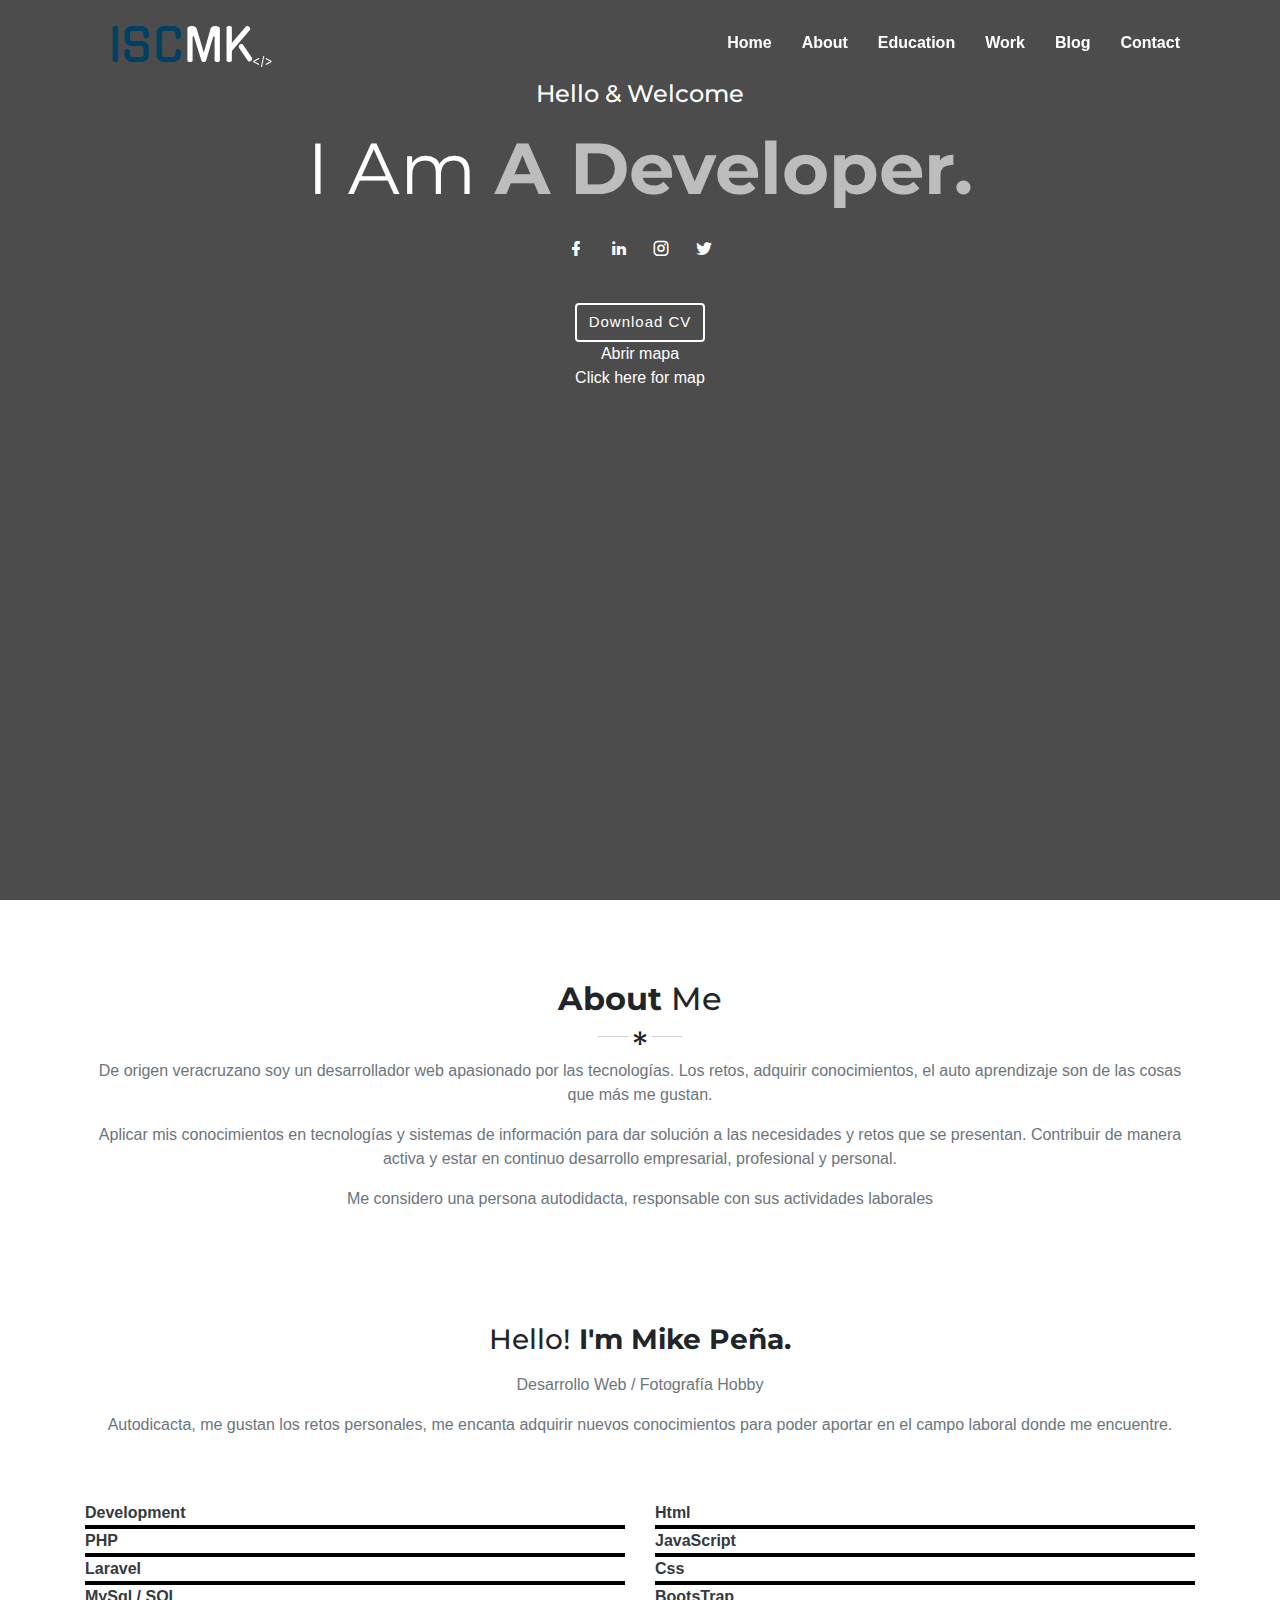
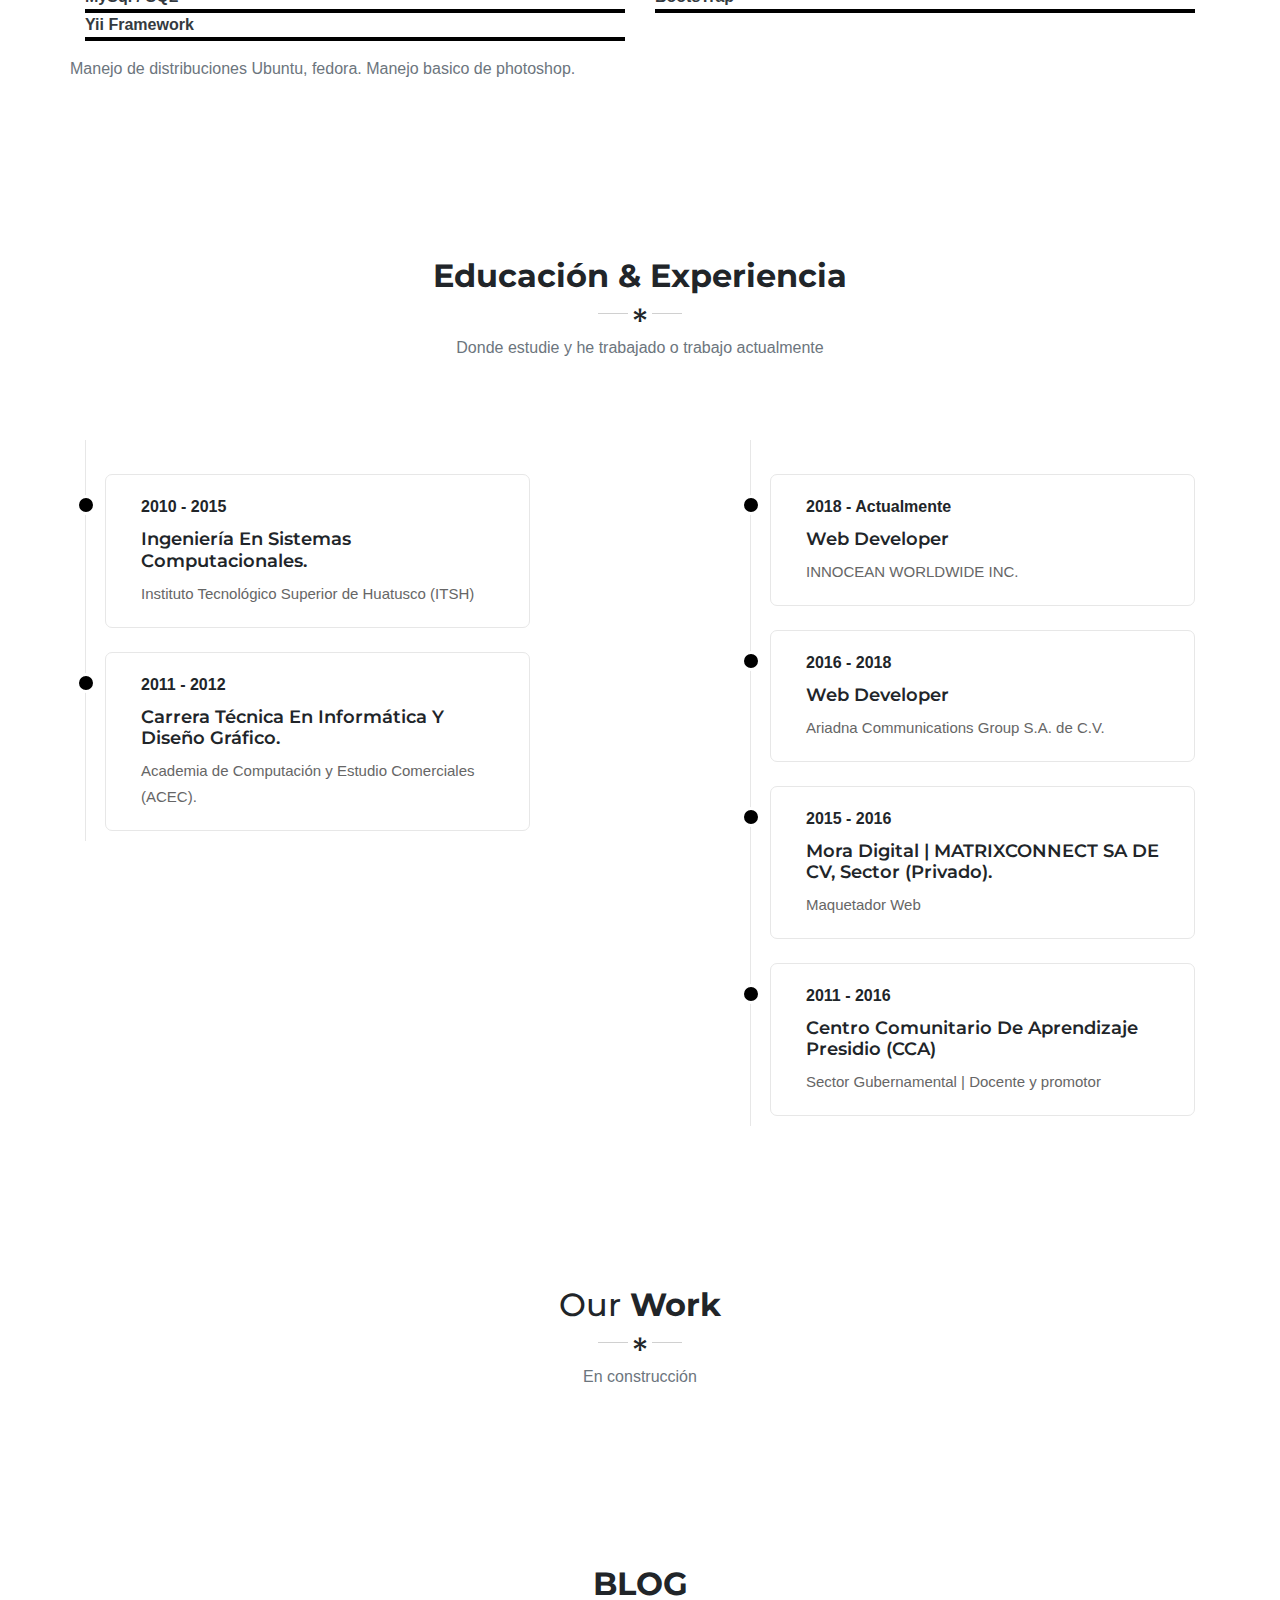
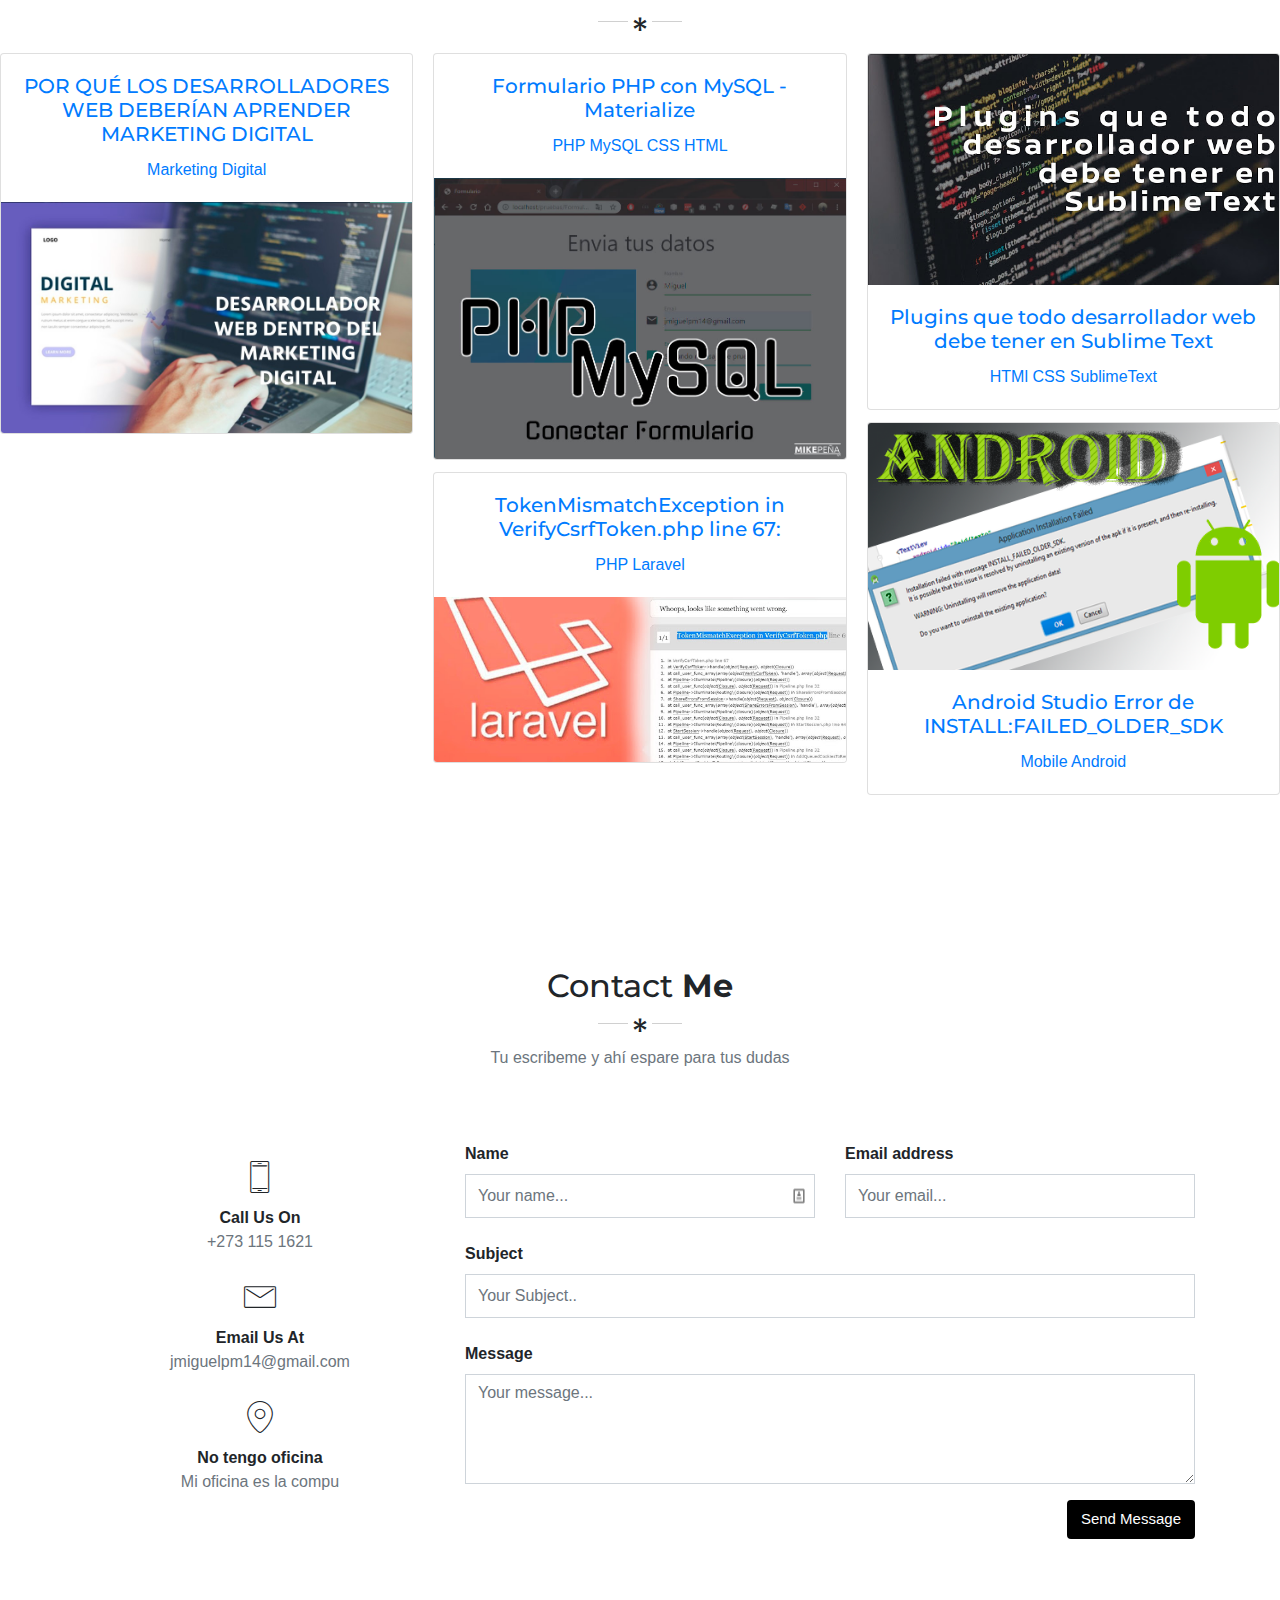
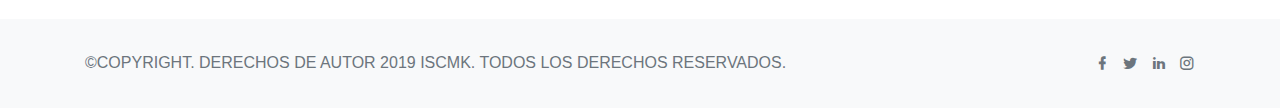
==== commit 5a3cd6f0: "url maps ios android desktop" ====
--- a/index.html
+++ b/index.html
@@ -85,7 +85,7 @@
                                     <br>
                                     <a onclick="navigate(19.4305388,-99.2073153)" >Abrir mapa</a>
                                     <br>
-                                     <a href="https://maps.app.goo.gl/cDsQiHjAx4cyVz6r6" target="_blank">Click here for map</a>
+                                    <a onclick="mapsSelector()" target="_blank">Click here for map</a>
                                     <br><br><br>
                                 </div>
                             </div>
@@ -600,7 +600,18 @@
       window.open('http://maps.google.com?daddr=' + lat + ',' + lng + '&amp;ll=');
     }
   }
+          
+  function mapsSelector() {
+    if /* if we're on iOS, open in Apple Maps */
+        ((navigator.platform.indexOf("iPhone") != -1) || 
+         (navigator.platform.indexOf("iPad") != -1) || 
+         (navigator.platform.indexOf("iPod") != -1))  
+        window.open("https://maps.apple.com/?address=Calle%20Campos%20El%C3%ADseos%20468,%20Lomas%20de%20Chapultepec%20III%20Secci%C3%B3n,%2011010%20Ciudad%20de%20M%C3%A9xico,%20DF,%20M%C3%A9xico&auid=6887842792751225529&ll=19.430509,-99.205137&lsp=9902&q=Troquer&_ext=ChkKBQgEEKUBCgQIBRADCgQIBhAWCgQIChAAEiYpkE2oeA9tM0AxyWcpAG/NWMA5jPjzMFxvM0BBV3GO7tLMWMBQBA%3D%3D&t=m");
+    else /* else use Google */
+        window.open("https://maps.app.goo.gl/cDsQiHjAx4cyVz6r6");
+}
       </script>
+    
     <script>
         $(window).scroll(function() {
             if ($("#menu").offset().top > 56) {
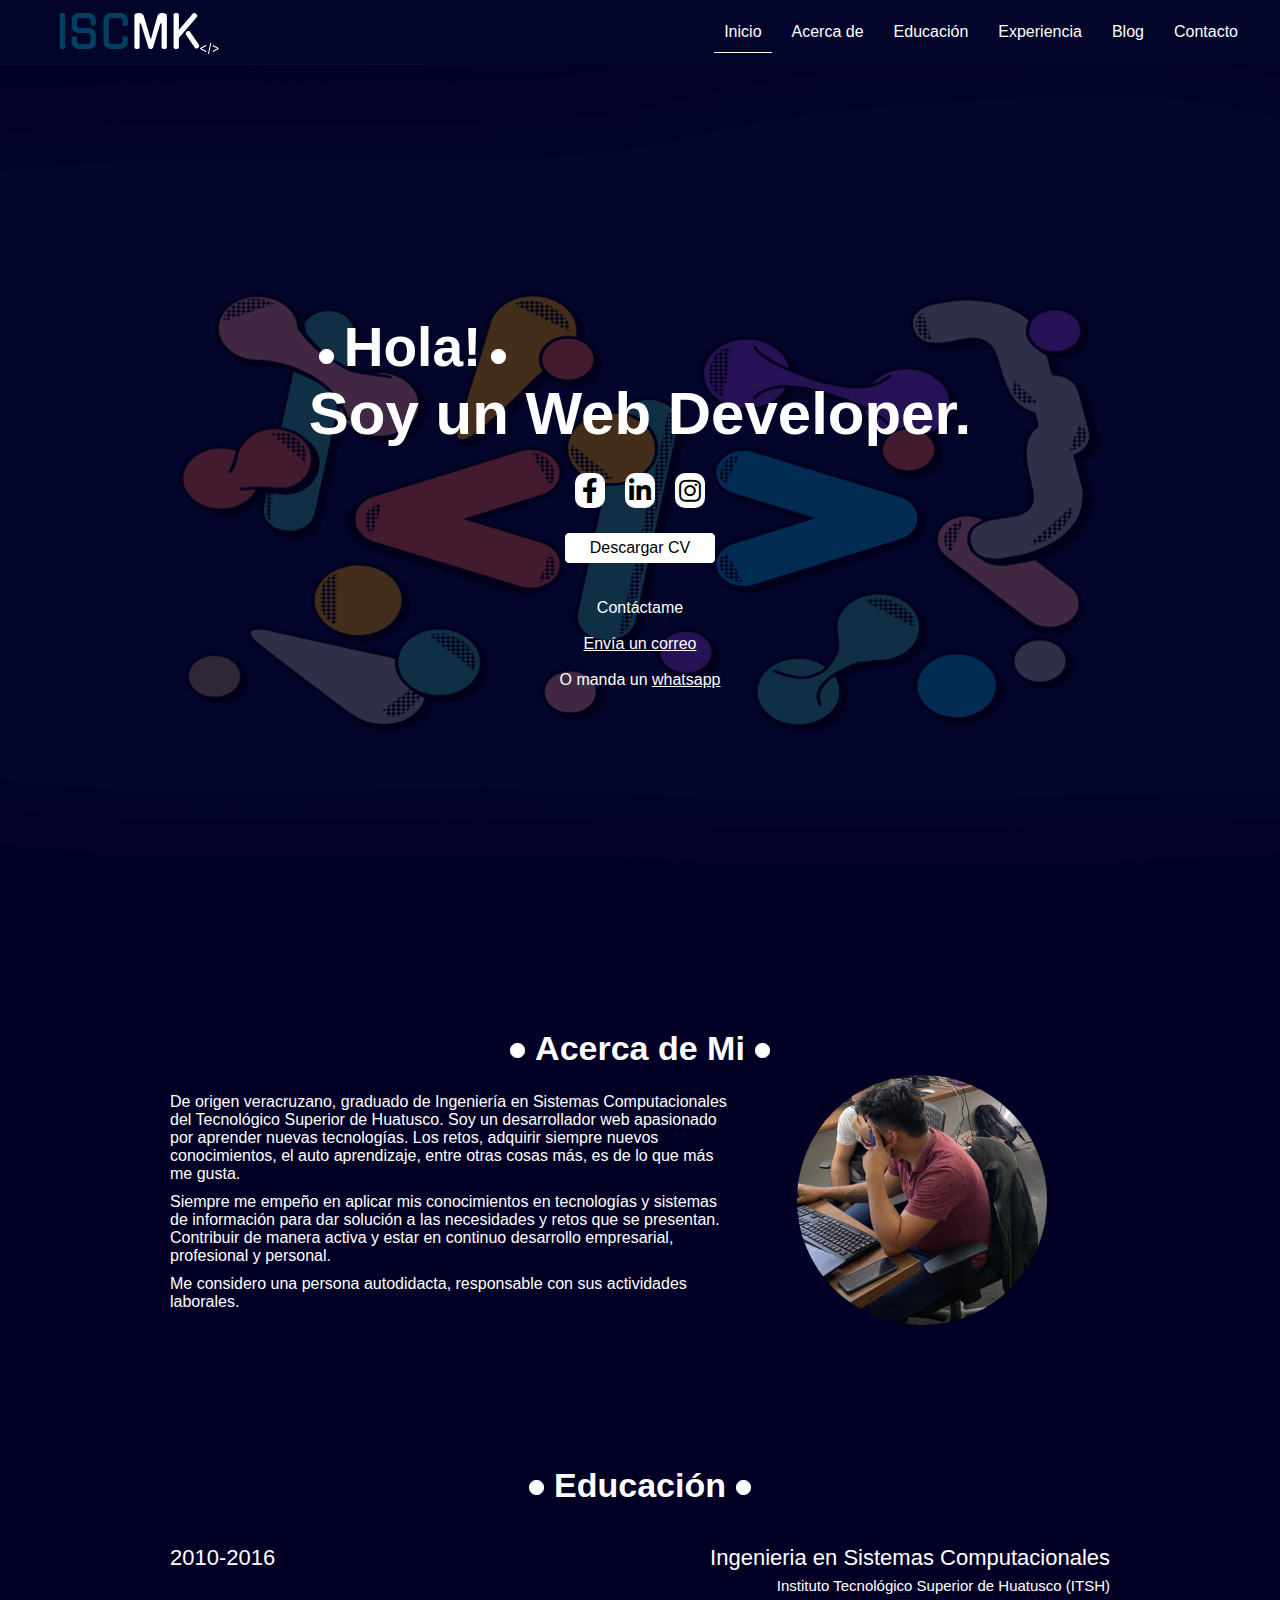
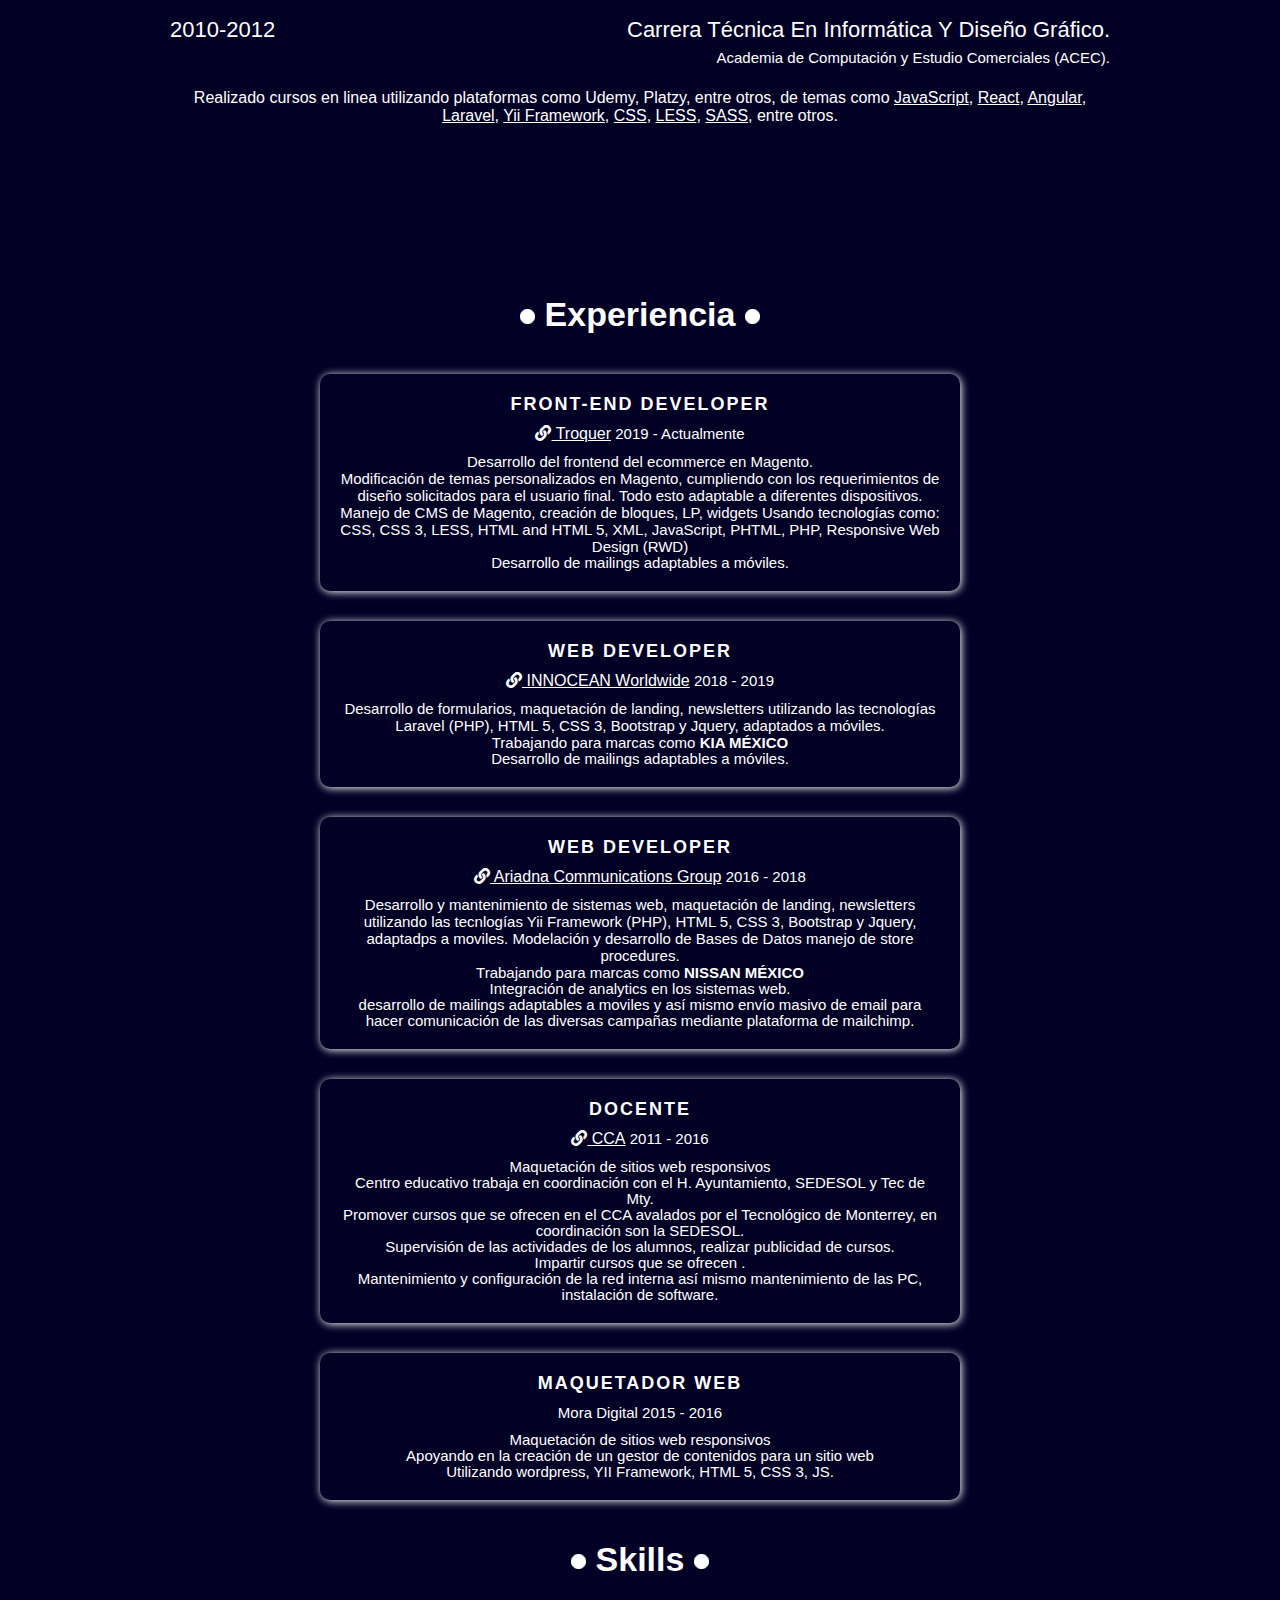
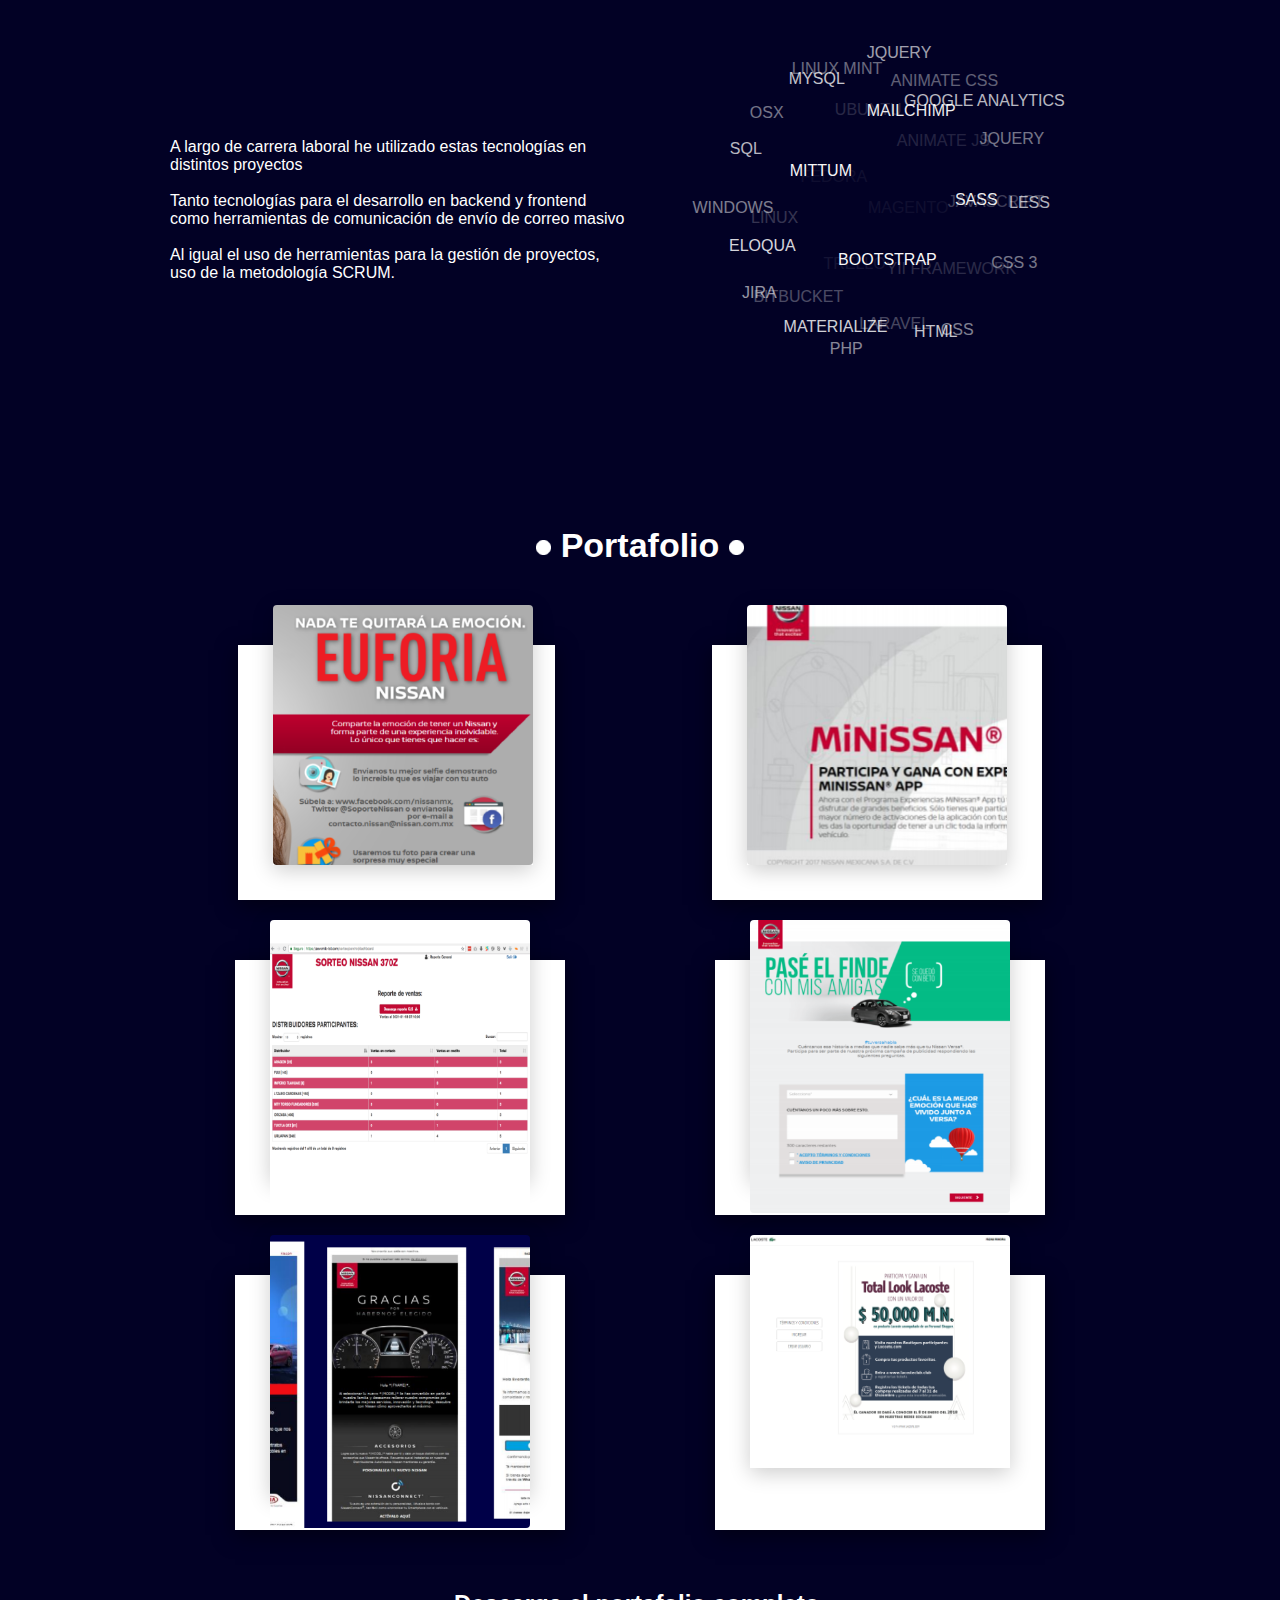
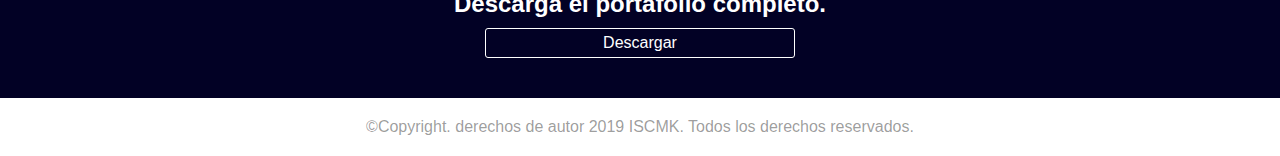
==== commit 2c81374e: "Add contact" ====
--- a/index.html
+++ b/index.html
@@ -1,626 +1,321 @@
-<!doctype html>
+<!DOCTYPE html>
 <html lang="en">
-
 <head>
-    <!-- Required meta tags -->
-    <meta charset="utf-8">
-    <meta name="viewport" content="width=device-width, initial-scale=1, shrink-to-fit=no">
-    <link rel="stylesheet" href="css/style.css">
+    <meta charset="UTF-8">
+    <meta http-equiv="X-UA-Compatible" content="IE=edge">
+    <meta name="viewport" content="width=device-width, initial-scale=1.0">
+    <title>Jarocho Dev - Web Developer</title>
+    <link rel="stylesheet" href="css/main.css">
+    <link rel="stylesheet" href="https://cdnjs.cloudflare.com/ajax/libs/font-awesome/5.15.3/css/all.min.css" />
     <link rel="icon" type="image/png" href="img/icon-jmp.ico" />
-    <!-- Materialdesign icons Css -->
-    <link rel="stylesheet" href="css/materialdesignicons.min.css">
-
-    <!-- Mobirise icons Css -->
-    <link rel="stylesheet" href="css/mobiriseicons.css">
-    <!-- Animate Css -->
-    <link rel="stylesheet" href="css/animate.min.css">
-    <!-- Bootstrap CSS -->
-    <link rel="stylesheet" href="https://stackpath.bootstrapcdn.com/bootstrap/4.3.1/css/bootstrap.min.css" integrity="sha384-ggOyR0iXCbMQv3Xipma34MD+dH/1fQ784/j6cY/iJTQUOhcWr7x9JvoRxT2MZw1T" crossorigin="anonymous">
-    
-    <title>ISCMK WebDeveloper</title>
-    
- 
 </head>
-
 <body>
-    <!-- <div class="menu"> -->
-    <!-- START NAVBAR -->
-    <nav id="menu" class="navbar navbar-expand-lg fixed-top custom-nav sticky">
-        <div class="container">
-            <!-- LOGO -->
-            <a class="navbar-brand logo" href="index.html">
-                <img src="img/logomk2.png" alt="" class="img-fluid logo-light">
-                <img src="img/logomk.png" alt="" class="img-fluid logo-dark">
-            </a>
-
-            <button class="navbar-toggler" type="button" data-toggle="collapse" data-target="#navbarCollapse" aria-controls="navbarCollapse" aria-expanded="false" aria-label="Toggle navigation">
-                        <i class="mdi mdi-menu"></i>
-                    </button>
-            <div class="collapse navbar-collapse" id="navbarCollapse">
-                <ul class="navbar-nav ml-auto">
-                    <li class="nav-item ">
-                        <a id="amenu" href="#home" class="nav-link">Home</a>
-                    </li>
-                    <li class="nav-item">
-                        <a id="amenu" href="#about" class="nav-link">About</a>
-                    </li>
-                    <li class="nav-item">
-                        <a id="amenu" href="#education" class="nav-link">Education</a>
-                    </li>
-                    <li class="nav-item">
-                        <a id="amenu" href="#work" class="nav-link">Work</a>
-                    </li>
-
-                    <li class="nav-item">
-                        <a id="amenu" href="#blog" class="nav-link">Blog</a>
-                    </li>
-                    <li class="nav-item">
-                        <a id="amenu" href="#contact" class="nav-link">Contact</a>
-                    </li>
-                </ul>
+    <div class="menu">
+        <header>
+            <div class="logo">
+                <div class="img">
+                    <img src="img/logomk2.png" alt="" class="img-fluid logo-light">
+                    <!--img src="img/logomk.png" alt="" class="img-fluid logo-dark"-->
+                </div>
+
+                <div class="icon-menu">
+                    <span id="icon-menu">
+                        <i class="fas fa-bars"></i>
+                    </span>
+                </div>
+            </div>
+            <div class="links">
+                <nav>
+                    <ul>
+                        <li class="item-link"><a href="#header-div" class="menu_active">Inicio</a></li>
+                        <li class="item-link"><a href="#about">Acerca de</a></li>
+                        <li class="item-link"><a href="#education">Educación</a></li>
+                        <li class="item-link"><a href="#experiencia">Experiencia</a></li>
+                        <li class="item-link"><a href="https://imikepena.medium.com/" target="_blank">Blog</a></li>
+                        <li class="item-link"><a href="#contact">Contacto</a></li>
+                    </ul>
+                </nav>
+            </div>
+        </header>
+    </div>
+    <div id="header-div">
+        <div class="text-content-header">
+            <h4>Hola!</h4>
+            <h1>Soy <span>un Web Developer.</span></h1>
+            <ul class="rss-icons">
+                <li>
+                    <a target="_blank" href="https://www.facebook.com/imikepena">
+                        <i class="fab fa-facebook-f"></i>
+                    </a>
+                </li>
+                <li>
+                    <a target="_blank" href="https://www.linkedin.com/in/jose-miguel-peña-971922a0/">
+                        <i class="fab fa-linkedin-in"></i>
+                    </a>
+                </li>
+                <li>
+                    <a target="_blank" href="https://www.instagram.com/imikepena/">
+                        <i class="fab fa-instagram"></i>
+                    </a>
+                </li>
+            </ul>
+            <div class="btn-cv">
+                <button type="button">Descargar CV</button>
+                <br><br><br>
+                <span>Contáctame</span>
+                <br><br>
+                <span><a class="contact-mail" href="mailto:jmiguelpm14@gmail.com?subject=Hola Miguel,%20quiero%20una&body=cotización%20Body%20Text">Envía un correo</a></span>
+                <br><br>
+                <span>O manda un <a class="contact-mail"
+                    href="https://api.whatsapp.com/send?phone=522731151621&text=Hola%2C%20necesito%20una%20cotizaci%C3%B3n" target="_blank">whatsapp</a></span>
             </div>
         </div>
-    </nav>
-    <!-- END NAVBAR -->
-    <!-- </div> -->
-    <section class="home section h-100vh" id="home">
-        <div class="img_home">
-        </div>
-        <div class="home-table">
-            <div class="home-table-center">
-                <div class="container">
-                    <div class="row justify-content-center">
-                        <div class="col-lg-12">
-                            <div class="text-white text-center">
-                                <h4>Hello &amp; Welcome</h4>
-                                <h1 class="header_title mb-0 mt-3">I Am <span class="simple-text-rotate font-weight-bold" style="opacity: 0.635874;">A Developer.</span></h1>
-                                <ul class="social_home list-unstyled text-center pt-4">
-                                    <li class="list-inline-item"><a target="_blank" href="https://www.facebook.com/imikepena"><i class="mdi mdi-facebook"></i></a></li>
-                                    <li class="list-inline-item"><a target="_blank" href="https://www.linkedin.com/in/jose-miguel-peña-971922a0/"><i class="mdi mdi-linkedin"></i></a></li>
-                                    <li class="list-inline-item"><a target="_blank" href="https://www.instagram.com/imikepena/"><i class="mdi mdi-instagram"></i></a></li>
-                                    <li class="list-inline-item"><a target="_blank" href="https://twitter.com/imikepena"><i class="mdi mdi-twitter"></i></a></li>
-                                </ul>
-                                <div class="header_btn">
-                                    <a href="#" class="btn btn-outline-custom btn-rounded mt-4">Download CV</a>
-                                    <br>
-                                    <a onclick="navigate(19.4305388,-99.2073153)" >Abrir mapa</a>
-                                    <br>
-                                    <a onclick="mapsSelector()" target="_blank">Click here for map</a>
-                                    <br><br><br>
-                                </div>
-                            </div>
-                        </div>
-                    </div>
-                </div>
-            </div>
-        </div>
-
-        <!--div class="scroll_down">
-            <a href="#about" class="scroll">
-                <i class="mbri-arrow-down text-white"></i>
-            </a>
-        </div-->
-    </section>
-    <section class="section" id="about">
-        <div class="container">
-            <div class="row justify-content-center">
-                <div class="col-lg-12">
-                    <div class="text-center mx-auto section-main-title">
-                        <h2><span class="font-weight-bold">About </span>Me</h2>
-                        <div class="main-title-border">
-                            <i class="mdi mdi-asterisk"></i>
-                        </div>
-                        <p class="text-muted mx-auto mt-2">De origen veracruzano soy un desarrollador web apasionado por las tecnologías. Los retos, adquirir conocimientos, el auto aprendizaje son de las cosas que más me gustan.</p>
-                        <p class="text-muted mx-auto mt-2">Aplicar mis conocimientos en tecnologías y sistemas de información para dar solución a las necesidades y retos que se presentan. Contribuir de manera activa y estar en continuo desarrollo empresarial, profesional y personal.</p>
-                        <p class="text-muted mx-auto mt-2">Me considero una persona autodidacta, responsable con sus actividades laborales</p>
-                    </div>
-                </div>
-            </div>
-            <div class="row mt-4 pt-4">
-                <div class="col-lg-12">
-                    <div>
-                        <!--  <img src="img/sign.png" alt="" class="img-fluid mx-auto d-block"> -->
-                    </div>
-                    <div class="text-center about-detail mx-auto mt-5">
-                        <h3 class="mb-3">Hello! <span class="font-weight-bold text-custom">I'm Mike Peña.</span></h3>
-                        <ul class="mb-0 list-inline text-center about-work">
-                            <li class="list-inline-item mr-0 text-muted">Desarrollo Web /</li>
-                            <li class="list-inline-item mr-0 text-muted">Fotografía Hobby</li>
-                        </ul>
-                        <p class="text-muted mt-3">Autodicacta, me gustan los retos personales, me encanta adquirir nuevos conocimientos para poder aportar en el campo laboral donde me encuentre.</p>
-                    </div>
-                </div>
-            </div>
-            <div class="row mt-5">
-                <div class="col-lg-6">
-                    <div class="progress-bars skill-custom">
-                        <div class="clearfix">
-                            <div class="text-dark font-weight-bold float-left">Development</div>
-                        </div>
-                        <div class="clearfix">
-                            <div class="text-dark font-weight-bold float-left">PHP</div>
-                        </div>
-                        <div class="clearfix">
-                            <div class="text-dark font-weight-bold float-left">Laravel</div>
-                        </div>
-                        <div class="clearfix">
-                            <div class="text-dark font-weight-bold float-left">MySql / SQL</div>
-                        </div>
-                        <div class="clearfix">
-                            <div class="text-dark font-weight-bold float-left">Yii Framework</div>
-                        </div>
-
-                    </div>
-                </div>
-                <div class="col-lg-6">
-                    <div class="progress-bars skill-custom">
-                        <div class="clearfix">
-                            <div class="text-dark font-weight-bold float-left">Html</div>
-                        </div>
-                        <div class="clearfix">
-                            <div class="text-dark font-weight-bold float-left">JavaScript</div>
-                        </div>
-                        <div class="clearfix">
-                            <div class="text-dark font-weight-bold float-left">Css</div>
-                        </div>
-                        <div class="clearfix">
-                            <div class="text-dark font-weight-bold float-left">BootsTrap</div>
-                        </div>
-
-                    </div>
-                </div>
-                <p class="text-muted mt-3">Manejo de distribuciones Ubuntu, fedora. Manejo basico de photoshop.</p>
-            </div>
+    </div>
+
+    <section id="data-container">
+        <div class="info-sections">
+            <div id="about" class="container-info">
+                <div class="info-about">
+                    <h4>Acerca de Mi</h4>
+                    <div class="info">
+                        <div class="avatar">
+                            <img src="img/Profile.png" alt="">
+                        </div>
+                        <div class="texto">
+                            <p>De origen veracruzano, graduado de Ingeniería en Sistemas Computacionales del Tecnológico Superior de Huatusco. Soy un
+                            desarrollador web apasionado por aprender nuevas tecnologías. Los retos, adquirir siempre nuevos conocimientos, el auto aprendizaje,
+                            entre otras cosas más, es de lo que más me gusta.</p>
+                            <p>Siempre me empeño en aplicar mis conocimientos en tecnologías y sistemas de información para dar solución a las
+                            necesidades y retos que se presentan. Contribuir de manera activa y estar en continuo desarrollo empresarial,
+                            profesional y personal.</p>
+                            </p>Me considero una persona autodidacta, responsable con sus actividades laborales.</p>
+
+                        </div>
+                    </div>
+                </div>
+            </div>
+
+            <div id="education" class="container-info">
+                <h4>Educación</h4>
+                <div class="info-education">
+                    <div class="uni">
+                        <div class="date">
+                            <span>2010-2016</span>
+                        </div>
+                        <div class="title-uni">
+                            <p>Ingenieria en Sistemas Computacionales</p>
+                            <span>Instituto Tecnológico Superior de Huatusco (ITSH)</span>
+                        </div>
+                    </div>
+
+                    <div class="uni">
+                        <div class="date">
+                            <span>2010-2012</span>
+                        </div>
+                        <div class="title-uni">
+                            <p>Carrera Técnica En Informática Y Diseño Gráfico.</p>
+                            <span>Academia de Computación y Estudio Comerciales (ACEC).</span>
+                        </div>
+                    </div>
+                    <div class="another-education">
+                        <p>Realizado cursos en linea utilizando plataformas como Udemy, Platzy, entre otros, de temas como <u>JavaScript</u>, <u>React</u>, <u>Angular</u>, <u>Laravel</u>, <u>Yii Framework</u>, <u>CSS</u>, <u>LESS</u>, <u>SASS</u>, entre otros.</p>
+                    </div>
+                </div>
+            </div>
+
+            <div id="experiencia" class="container-info">
+                <h4>Experiencia</h4>
+                <div class="experiencia">
+
+                    <div class="cards-experience">
+                        <span class="title-experience">Front-End Developer</span>
+                        <span class="company"><a target="_blank" href="https://troquer.com.mx/"><i class="fas fa-link"></i> Troquer</a> <span class="year">2019 - Actualmente</span></span>
+                        <span class="arrow-mob"></span>
+                        <span class="description">
+                            Desarrollo del frontend del ecommerce en Magento. <br>
+                            Modificación de temas personalizados en Magento, cumpliendo con los requerimientos de diseño solicitados para el usuario
+                            final. Todo esto adaptable a diferentes dispositivos.
+                            Manejo de CMS de Magento, creación de bloques, LP, widgets
+                            Usando tecnologías como: CSS, CSS 3, LESS, HTML and HTML 5, XML, JavaScript, PHTML, PHP, Responsive Web Design (RWD)
+                            <ul>
+                                <li>Desarrollo de mailings adaptables a móviles.</li>
+                            </ul>
+                        </span>
+                    </div>
+
+                    <div class="cards-experience">
+                        <span class="title-experience">Web Developer</span>
+                        <span class="company"><a href="https://innoceanmexico.com/" target="_blank"><i class="fas fa-link"></i> INNOCEAN Worldwide</a>  <span class="year">2018 - 2019</span></span>
+                        <span class="arrow-mob"></span>
+                        <span class="description">
+                            Desarrollo de formularios, maquetación de
+                            landing, newsletters utilizando las tecnologías Laravel
+                            (PHP), HTML 5, CSS 3, Bootstrap y Jquery, adaptados a móviles.
+                            <br>
+                            Trabajando para marcas como <strong>KIA México</strong>
+                            <ul>
+                                <li>Desarrollo de mailings adaptables a móviles.</li>
+                            </ul>
+                        </span>
+                    </div>
+
+                    <div class="cards-experience">
+                        <span class="title-experience">Web Developer</span>
+                        <span class="company"><a href="https://www.ariadnacommunicationsgroup.com/" target="_blank"><i class="fas fa-link"></i> Ariadna Communications Group</a> <span class="year">2016 - 2018</span></span>
+                        <span class="arrow-mob"></span>
+                        <span class="description">
+                            Desarrollo y mantenimiento de sistemas web, maquetación de
+                            landing, newsletters utilizando las tecnlogías Yii Framework
+                            (PHP), HTML 5, CSS 3, Bootstrap y Jquery, adaptadps a moviles.
+                            Modelación y desarrollo de Bases de Datos manejo de store
+                            procedures.
+                            <br>
+                            Trabajando para marcas como <strong>NISSAN México</strong>
+                            <ul>
+                                <li>Integración de analytics en los sistemas web.</li>
+                                <li>desarrollo de mailings adaptables a moviles y así mismo envío
+                                masivo de email para hacer comunicación de las diversas
+                                campañas mediante plataforma de mailchimp.</li>
+                            </ul>
+                        </span>
+                    </div>
+
+                    <div class="cards-experience">
+                        <span class="title-experience">Docente</span>
+                        <span class="company"><a href="http://www.centroscomunitariosdeaprendizaje.org.mx/" target="_blank"><i class="fas fa-link"></i> CCA</a> <span class="year">2011 - 2016</span></span>
+                        <span class="arrow-mob"></span>
+                        <span class="description">
+                            Maquetación de sitios web responsivos
+                            <ul>
+                                <li>Centro educativo trabaja en coordinación con el H.
+                                Ayuntamiento, SEDESOL y Tec de Mty.</li>
+                                <li>Promover cursos que se ofrecen en el CCA avalados por el
+                                Tecnológico de Monterrey, en coordinación son la SEDESOL.</li>
+                                <li>Supervisión de las actividades de los alumnos, realizar
+                                publicidad de cursos.</li>
+                                <li>Impartir cursos que se ofrecen .</li>
+                                <li>Mantenimiento y configuración de la red interna así mismo
+                                mantenimiento de las PC, instalación de software.</li>
+                            </ul>
+                        </span>
+                    </div>
+
+                    <div class="cards-experience">
+                        <span class="title-experience">Maquetador Web</span>
+                        <span class="company">Mora Digital <span class="year">2015 - 2016</span></span>
+                        <span class="arrow-mob"></span>
+                        <span class="description">
+                            Maquetación de sitios web responsivos
+                            <ul>
+                                <li>Apoyando en la creación de un gestor de contenidos para
+                                un sitio web</li>
+                                <li>Utilizando wordpress, YII Framework, HTML 5, CSS 3, JS.</li>
+                            </ul>
+                        </span>
+                    </div>
+                </div>
+                <h4>Skills</h4>
+                <div class="data-skill">
+                    <div class="text">
+                        <p>A largo de carrera laboral he utilizado estas tecnologías en distintos proyectos</p>
+                        <br>
+                        <p>Tanto tecnologías para el desarrollo en backend y frontend como herramientas de comunicación de envío de correo masivo</p>
+                        <br>
+                        <p>Al igual el uso de herramientas para la gestión de proyectos, uso de la metodología SCRUM.</p>
+                    </div>
+                    <div id="info-skills">
+                    </div>
+                </div>
+            </div>
+
+            <div id="portfolio" class="container-info">
+                <h4>Portafolio</h4>
+
+                <div class="content-cards-work">
+                    <div class="container">
+                        <div class="card">
+                            <div class="imgBx">
+                                <img src="img/proyects/Euforia.png" alt="">
+                            </div>
+                            <div class="content">
+                                <h2>Euforia Nissan</h2>
+                                <p>Landing Para evento Euforia Nissan</p>
+                            </div>
+                        </div>
+
+                        <div class="card">
+                            <div class="imgBx">
+                                <img src="img/proyects/MiNissanApp.png" alt="">
+                            </div>
+                            <div class="content">
+                                <h2>MiNissan App</h2>
+                                <p>Landing Programa Experiencias MiNissanAPP</p>
+                            </div>
+                        </div>
+
+                        <div class="card">
+                            <div class="imgBx">
+                                <img src="img/proyects/SorteoNissan.png" alt="">
+                            </div>
+                            <div class="content">
+                                <h2>Sorteo Nissan 370z</h2>
+                                <p>Campaña de Sorteo Nissan 370Z para los clientes que no decidieron participar enviando
+                                    comunicación</p>
+                            </div>
+                        </div>
+
+                        <div class="card">
+                            <div class="imgBx">
+                                <img src="img/proyects/Versa.png" alt="">
+                            </div>
+                            <div class="content">
+                                <h2>Si tu Versa hablara</h2>
+                                <p>Landing utilizado en la campaña de versa</p>
+                            </div>
+                        </div>
+
+                        <div class="card">
+                            <div class="imgBx">
+                                <img src="img/proyects/Newsletter.png" alt="">
+                            </div>
+                            <div class="content">
+                                <h2>Newsletter</h2>
+                                <p>Newsletter adaptables a diferentes dispositivos y que sean mas amigables con el usuario</p>
+                            </div>
+                        </div>
+
+                        <div class="card">
+                            <div class="imgBx">
+                                <img src="img/proyects/Lacoste.png" alt="">
+                            </div>
+                            <div class="content">
+                                <h2>Lacoste Total Look</h2>
+                                <p>Campaña para Lacoste donde los clientes registraban sus ticket’s de compra</p>
+                            </div>
+                        </div>
+                    </div>
+                    <div class="card">
+                        <div class="content">
+                            <h2>Descarga el portafolio completo.</h2>
+                            <p><a class="link_portfolio"
+                                    href="https://drive.google.com/file/d/1b1YrlqohnjSKFUFY0B9j-Uw4ODpKiyNQ/view?usp=sharing"
+                                    target="_blank">Descargar</a></p>
+                        </div>
+                    </div>
+                </div>
+            </div>
+
         </div>
     </section>
-    <section class="section" id="education">
-        <div class="container">
-            <div class="row justify-content-center">
-                <div class="col-lg-12">
-                    <div class="text-center mx-auto section-main-title">
-                        <h2><span class="font-weight-bold">Educación &amp; Experiencia</span></h2>
-                        <div class="main-title-border">
-                            <i class="mdi mdi-asterisk"></i>
-                        </div>
-                        <p class="text-muted mx-auto mt-2">Donde estudie y he trabajado o trabajo actualmente</p>
-                    </div>
-                </div>
-            </div>
-            <div class="row mt-4 pt-4">
-                <div class="col-lg-5">
-                    <div class="cv_edu_exp mt-3">
-                        <div class="cv_edu_exp_box mt-4">
-                            <div class="row">
-                                <div class="col-lg-12">
-                                    <div class="cv_edu_exp_year font-weight-bold text-custom position-relative">2010 - 2015</div>
-                                    <div class="cb_edu_exp_detail">
-                                        <h4>Ingeniería en Sistemas Computacionales.</h4>
-                                        <p class="cv_desc mb-0">Instituto Tecnológico Superior de Huatusco (ITSH)</p>
-                                    </div>
-                                </div>
-                            </div>
-                        </div>
-
-                        <div class="cv_edu_exp_box mt-4">
-                            <div class="row">
-                                <div class="col-lg-12">
-                                    <div class="cv_edu_exp_year font-weight-bold text-custom position-relative">2011 - 2012</div>
-                                    <div class="cb_edu_exp_detail">
-                                        <h4>Carrera Técnica en Informática y Diseño Gráfico.</h4>
-                                        <p class="cv_desc mb-0">Academia de Computación y Estudio Comerciales (ACEC).</p>
-                                    </div>
-                                </div>
-                            </div>
-                        </div>
-
-                        <!-- <div class="cv_edu_exp_box mt-4">
-                                <div class="row">
-                                    <div class="col-lg-12">
-                                        <div class="cv_edu_exp_year font-weight-bold text-custom position-relative">2016 - 2018</div>
-                                        <div class="cb_edu_exp_detail">
-                                            <h4>UI/UX Designer</h4>
-                                            <p class="cv_desc mb-0">Lorem ipsum dolor sit amet, consectetuer adipiscing elit. Aenean commodo ligula eget dolor.</p>
-                                        </div>
-                                    </div>
-                                </div>
-                            </div> -->
-                    </div>
-                </div>
-                <div class="col-lg-5 offset-lg-2">
-                    <div class="cv_edu_exp mt-3">
-                        <div class="cv_edu_exp_box mt-4">
-                            <div class="row">
-                                <div class="col-lg-12">
-                                    <div class="cv_edu_exp_year font-weight-bold text-custom position-relative">2018 - Actualmente</div>
-                                    <div class="cb_edu_exp_detail">
-                                        <h4>Web Developer</h4>
-                                        <p class="cv_desc mb-0">INNOCEAN WORLDWIDE INC.</p>
-                                    </div>
-                                </div>
-                            </div>
-                        </div>
-
-                        <div class="cv_edu_exp_box mt-4">
-                            <div class="row">
-                                <div class="col-lg-12">
-                                    <div class="cv_edu_exp_year font-weight-bold text-custom position-relative">2016 - 2018</div>
-                                    <div class="cb_edu_exp_detail">
-                                        <h4>Web Developer</h4>
-                                        <p class="cv_desc mb-0">Ariadna Communications Group S.A. de C.V.</p>
-                                    </div>
-                                </div>
-                            </div>
-                        </div>
-
-                        <div class="cv_edu_exp_box mt-4">
-                            <div class="row">
-                                <div class="col-lg-12">
-                                    <div class="cv_edu_exp_year font-weight-bold text-custom position-relative">2015 - 2016</div>
-                                    <div class="cb_edu_exp_detail">
-                                        <h4>Mora Digital | MATRIXCONNECT SA DE CV, Sector (Privado).</h4>
-                                        <p class="cv_desc mb-0">Maquetador Web</p>
-                                    </div>
-                                </div>
-                            </div>
-                        </div>
-
-                        <div class="cv_edu_exp_box mt-4">
-                            <div class="row">
-                                <div class="col-lg-12">
-                                    <div class="cv_edu_exp_year font-weight-bold text-custom position-relative">2011 - 2016</div>
-                                    <div class="cb_edu_exp_detail">
-                                        <h4>Centro Comunitario de Aprendizaje Presidio (CCA)</h4>
-                                        <p class="cv_desc mb-0">Sector Gubernamental | Docente y promotor</p>
-                                    </div>
-                                </div>
-                            </div>
-                        </div>
-                    </div>
-                </div>
-            </div>
-        </div>
-    </section>
-
-    <section class="section text-center" id="work">
-        <div class="container">
-            <div class="row justify-content-center">
-                <div class="col-lg-12">
-                    <div class="text-center mx-auto section-main-title">
-                        <h2>Our <span class="font-weight-bold">Work</span></h2>
-                        <div class="main-title-border">
-                            <i class="mdi mdi-asterisk"></i>
-                        </div>
-                        <p class="text-muted mx-auto mt-2">En construcción</p>
-                    </div>
-                </div>
-            </div>
-            <!-- <div class="row mt-4 pt-4">
-                    <ul class="col list-unstyled list-inline mb-0 text-uppercase work_menu" id="menu-filter">
-                        <li class="list-inline-item"><a class="active" data-filter="*">All</a></li>
-                        <li class="list-inline-item"><a class="" data-filter=".seo">Seo</a></li>
-                        <li class="list-inline-item"><a class="" data-filter=".webdesign">Webdesign</a></li>
-                        <li class="list-inline-item"><a class="" data-filter=".WORK">WORK</a></li>
-                        <li class="list-inline-item"><a class="" data-filter=".wordpress">Wordpress</a></li>
-                    </ul>
-                </div> -->
-        </div>
-        <!--  <div class="container">
-               <div class="row mt-5 work-filter" style="position: relative; height: 585px;">
-                   <div class="col-lg-4 work_item webdesign wordpress" style="position: absolute; left: 0px; top: 0px;">
-                       <a href="images/works/1.jpg" class="img-zoom">
-                           <div class="work_box">
-                               <div class="work_img">
-                                   <img src="images/works/1.jpg" class="img-fluid mx-auto d-block rounded" alt="work-img">
-                               </div>
-                               <div class="work_detail">
-                                   <p class="mb-2">Category</p>
-                                   <h4 class="mb-0">Project Title</h4>
-                               </div>
-                           </div>
-                       </a>
-                   </div>
-           
-                   <div class="col-lg-4 work_item WORK webdesign seo" style="position: absolute; left: 380px; top: 0px;">
-                       <a href="images/works/2.jpg" class="img-zoom">
-                           <div class="work_box">
-                               <div class="work_img">
-                                   <img src="images/works/2.jpg" class="img-fluid mx-auto d-block rounded" alt="work-img">
-                               </div>
-                               <div class="work_detail">
-                                   <p class="mb-2">Category</p>
-                                   <h4 class="mb-0">Project Title</h4>
-                               </div>
-                           </div>
-                       </a>
-                   </div>
-           
-                   <div class="col-lg-4 work_item seo wordpress" style="position: absolute; left: 760px; top: 0px;">
-                       <a href="images/works/3.jpg" class="img-zoom">
-                           <div class="work_box">
-                               <div class="work_img">
-                                   <img src="images/works/3.jpg" class="img-fluid mx-auto d-block rounded" alt="work-img">
-                               </div>
-                               <div class="work_detail">
-                                   <p class="mb-2">Category</p>
-                                   <h4 class="mb-0">Project Title</h4>
-                               </div>
-                           </div>
-                       </a>
-                   </div>
-           
-                   <div class="col-lg-4 work_item wordpress WORK webdesign" style="position: absolute; left: 0px; top: 292px;">
-                       <a href="images/works/4.jpg" class="img-zoom">
-                           <div class="work_box">
-                               <div class="work_img">
-                                   <img src="images/works/4.jpg" class="img-fluid mx-auto d-block rounded" alt="work-img">
-                               </div>
-                               <div class="work_detail">
-                                   <p class="mb-2">Category</p>
-                                   <h4 class="mb-0">Project Title</h4>
-                               </div>
-                           </div>
-                       </a>
-                   </div>
-           
-                   <div class="col-lg-4 work_item seo webdesign" style="position: absolute; left: 380px; top: 292px;">
-                       <a href="images/works/5.jpg" class="img-zoom">
-                           <div class="work_box">
-                               <div class="work_img">
-                                   <img src="images/works/5.jpg" class="img-fluid mx-auto d-block rounded" alt="work-img">
-                               </div>
-                               <div class="work_detail">
-                                   <p class="mb-2">Category</p>
-                                   <h4 class="mb-0">Project Title</h4>
-                               </div>
-                           </div>
-                       </a>
-                   </div>
-           
-                   <div class="col-lg-4 work_item devlopment webdesign" style="position: absolute; left: 760px; top: 292px;">
-                       <a href="images/works/6.jpg" class="img-zoom">
-                           <div class="work_box">
-                               <div class="work_img">
-                                   <img src="images/works/6.jpg" class="img-fluid mx-auto d-block rounded" alt="work-img">
-                               </div>
-                               <div class="work_detail">
-                                   <p class="mb-2">Category</p>
-                                   <h4 class="mb-0">Project Title</h4>
-                               </div>
-                           </div>
-                       </a>
-                   </div>
-               </div>
-           </div> -->
-    </section>
-
-    <section class="section text-center" id="blog">
-        <div class="container">
-            <div class="row justify-content-center">
-                <div class="col-lg-12 mb-3">
-                    <div class="text-center mx-auto section-main-title">
-                        <h2><span class="font-weight-bold">BLOG</span></h2>
-                        <div class="main-title-border">
-                            <i class="mdi mdi-asterisk"></i>
-                        </div>
-
-                    </div>
-                </div>
-            </div>
-
-        </div>
-
-        <!-- tipo pinterst -->
-        <div class="card-columns">
-            <div class="card">
-                <a href="https://iscmk.blogspot.com/2019/06/por-que-los-desarrolladoresweb-deberian.html" target="_blank">
-                    <div class="card-body">
-                        <h5 class="card-title">POR QUÉ LOS DESARROLLADORES WEB DEBERÍAN APRENDER MARKETING DIGITAL</h5>
-                        <p class="card-text">Marketing Digital</p>
-                    </div>
-                    <img class="card-img-bottom" src="img/blog/DevWebMarketingDigital.jpg" alt="Desarrollador Web Marketing Digital">
-                </a>
-            </div>
-            <div class="card">
-                <a href="https://iscmk.blogspot.com/2019/06/formulario-php-con-mysql-materialize.html" target="_blank">
-                    <div class="card-body">
-                        <h5 class="card-title">Formulario PHP con MySQL - Materialize</h5>
-                        <p class="card-text">PHP MySQL CSS HTML</p>
-                    </div>
-                    <img class="card-img-bottom" src="img/blog/entrada-php-mysql.jpg" alt="Card image cap">
-                </a>
-            </div>
-            <div class="card">
-                <a href="https://iscmk.blogspot.com/2019/04/tokenmismatchexception-in.html" target="_blank">
-                    <div class="card-body">
-                        <h5 class="card-title">TokenMismatchException in VerifyCsrfToken.php line 67:</h5>
-                        <p class="card-text">PHP Laravel</p>
-
-                    </div>
-                    <img class="card-img-bottom" src="img/blog/entrada-token-laravel.jpg" alt="Card image cap">
-                </a>
-            </div>
-            <div class="card">
-                <a href="https://iscmk.blogspot.com/2018/06/plugins-que-todo-desarrollador-web-debe.html" target="_blank">
-                    <img class="card-img-top" src="img/blog/entrada-plugin-sublime.jpg" alt="Card image cap">
-                    <div class="card-body">
-                        <h5 class="card-title">Plugins que todo desarrollador web debe tener en Sublime Text</h5>
-                        <p class="card-text">HTMl CSS SublimeText</p>
-
-                    </div>
-                </a>
-            </div>
-
-            <div class="card">
-                <a href="https://iscmk.blogspot.com/2016/06/android-studio-error-de_17.html" target="_blank">
-                    <img class="card-img-top" src="img/blog/entrada-android.png" alt="Card image cap">
-                    <div class="card-body">
-                        <h5 class="card-title">Android Studio Error de INSTALL:FAILED_OLDER_SDK</h5>
-                        <p class="card-text">Mobile Android</p>
-                    </div>
-                </a>
-            </div>
-
-        </div>
-
-        <!-- tipo pinterst -->
-
-    </section>
-
-    <section class="section " id="contact">
-        <div class="container">
-            <div class="row justify-content-center">
-                <div class="col-lg-12">
-                    <div class="text-center mx-auto section-main-title">
-                        <h2>Contact <span class="font-weight-bold">Me</span></h2>
-                        <div class="main-title-border">
-                            <i class="mdi mdi-asterisk"></i>
-                        </div>
-                        <p class="text-muted mx-auto mt-2">Tu escribeme y ahí espare para tus dudas</p>
-                    </div>
-                </div>
-            </div>
-            <div class="row mt-4 pt-4">
-                <div class="col-lg-4">
-                    <div class="text-center mt-4">
-                        <div>
-                            <i class="mbri-mobile2 text-custom h2"></i>
-                        </div>
-                        <div class="mt-2">
-                            <p class="mb-0 font-weight-bold">Call Us On</p>
-                            <p class="text-muted">+273 115 1621</p>
-                        </div>
-                    </div>
-                    <div class="text-center mt-4">
-                        <div>
-                            <i class="mbri-letter text-custom h2"></i>
-                        </div>
-                        <div class="mt-2">
-                            <p class="mb-0 font-weight-bold">Email Us At</p>
-                            <p class="text-muted">jmiguelpm14@gmail.com</p>
-                        </div>
-                    </div>
-                    <div class="text-center mt-4">
-                        <div>
-                            <i class="mbri-pin text-custom h2"></i>
-                        </div>
-                        <div class="mt-2">
-                            <p class="mb-0 font-weight-bold">No tengo oficina</p>
-                            <p class="text-muted">Mi oficina es la compu</p>
-                        </div>
-                    </div>
-                </div>
-                <div class="col-lg-8">
-                    <div class="contact_form">
-                        <form>
-                            <div class="row">
-                                <div class="col-lg-6">
-                                    <div class="form-group mt-2">
-                                        <label for="name" class="font-weight-bold">Name</label>
-                                        <input name="name" id="name" type="text" class="form-control" placeholder="Your name..." required="" style="background-image: url(&quot;[data-uri]&quot;); background-repeat: no-repeat; background-attachment: scroll; background-size: 16px 18px; background-position: 98% 50%;">
-                                    </div>
-                                </div>
-                                <div class="col-lg-6">
-                                    <div class="form-group mt-2">
-                                        <label for="email" class="font-weight-bold">Email address</label>
-                                        <input name="email" id="email" type="email" class="form-control" placeholder="Your email..." required="">
-                                    </div>
-                                </div>
-                                <div class="col-lg-12">
-                                    <div class="form-group mt-2">
-                                        <label for="subject" class="font-weight-bold">Subject</label>
-                                        <input type="text" class="form-control" id="subject" placeholder="Your Subject.." required="">
-                                    </div>
-                                </div>
-                            </div>
-                            <div class="row">
-                                <div class="col-lg-12">
-                                    <div class="form-group mt-2">
-                                        <label for="comments" class="font-weight-bold">Message</label>
-                                        <textarea name="comments" id="comments" rows="4" class="form-control" placeholder="Your message..." required=""></textarea>
-                                    </div>
-                                </div>
-                            </div>
-                            <div class="row">
-                                <div class="col-sm-12 text-right">
-                                    <input type="submit" class="btn btn-custom" value="Send Message">
-                                </div>
-                            </div>
-                        </form>
-                    </div>
-                </div>
-            </div>
-        </div>
-    </section>
-
-    <section class="bg-light">
-        <div class="container">
-            <div class="row pt-4 pb-4">
-                <div class="col-lg-12">
-                    <div class="float-left float_none mt-2 mb-2">
-                        <p class="copy-rights text-muted mb-0">©COPYRIGHT. DERECHOS DE AUTOR 2019 ISCMK. TODOS LOS DERECHOS RESERVADOS.</p>
-                    </div>
-                    <div class="float-right float_none mt-2 mb-2">
-                        <ul class="list-inline fot_social mb-0">
-                            <li class="list-inline-item"><a target="_blank" href="https://www.facebook.com/jmikepm" class="social-icon text-muted"><i class="mdi mdi-facebook"></i></a></li>
-                            <li class="list-inline-item"><a target="_blank" href="https://twitter.com/jmikepm" class="social-icon text-muted"><i class="mdi mdi-twitter"></i></a></li>
-                            <li class="list-inline-item"><a target="_blank" href="https://www.linkedin.com/in/jose-miguel-peña-971922a0/" class="social-icon text-muted"><i class="mdi mdi-linkedin"></i></a></li>
-                            <li class="list-inline-item"><a target="_blank" href="https://www.instagram.com/jmikepm/" class="social-icon text-muted"><i class="mdi mdi-instagram"></i></a></li>
-                        </ul>
-                    </div>
-                </div>
-            </div>
-        </div>
-    </section>
-
-    <!-- Optional JavaScript -->
-    <!-- jQuery first, then Popper.js, then Bootstrap JS -->
-    <script src="https://code.jquery.com/jquery-3.3.1.slim.min.js" integrity="sha384-q8i/X+965DzO0rT7abK41JStQIAqVgRVzpbzo5smXKp4YfRvH+8abtTE1Pi6jizo" crossorigin="anonymous"></script>
-    <script src="https://cdnjs.cloudflare.com/ajax/libs/popper.js/1.14.7/umd/popper.min.js" integrity="sha384-UO2eT0CpHqdSJQ6hJty5KVphtPhzWj9WO1clHTMGa3JDZwrnQq4sF86dIHNDz0W1" crossorigin="anonymous"></script>
-    <script src="https://stackpath.bootstrapcdn.com/bootstrap/4.3.1/js/bootstrap.min.js" integrity="sha384-JjSmVgyd0p3pXB1rRibZUAYoIIy6OrQ6VrjIEaFf/nJGzIxFDsf4x0xIM+B07jRM" crossorigin="anonymous"></script>
-      <script>
-           function navigate(lat, lng) {
-    // If it's an iPhone..
-    if ((navigator.platform.indexOf("iPhone") !== -1) || (navigator.platform.indexOf("iPod") !== -1)) {
-      function iOSversion() {
-        if (/iP(hone|od|ad)/.test(navigator.platform)) {
-          // supports iOS 2.0 and later
-          var v = (navigator.appVersion).match(/OS (\d+)_(\d+)_?(\d+)?/);
-          return [parseInt(v[1], 10), parseInt(v[2], 10), parseInt(v[3] || 0, 10)];
-        }
-      }
-      var ver = iOSversion() || [0];
-
-      var protocol = 'http://';
-      if (ver[0] >= 6) {
-        protocol = 'maps://';
-      }
-      window.location = protocol + 'maps.apple.com/maps?daddr=' + lat + ',' + lng + '&amp;ll=';
-    }
-    else {
-      window.open('http://maps.google.com?daddr=' + lat + ',' + lng + '&amp;ll=');
-    }
-  }
-          
-  function mapsSelector() {
-    if /* if we're on iOS, open in Apple Maps */
-        ((navigator.platform.indexOf("iPhone") != -1) || 
-         (navigator.platform.indexOf("iPad") != -1) || 
-         (navigator.platform.indexOf("iPod") != -1))  
-        window.open("https://maps.apple.com/?address=Calle%20Campos%20El%C3%ADseos%20468,%20Lomas%20de%20Chapultepec%20III%20Secci%C3%B3n,%2011010%20Ciudad%20de%20M%C3%A9xico,%20DF,%20M%C3%A9xico&auid=6887842792751225529&ll=19.430509,-99.205137&lsp=9902&q=Troquer&_ext=ChkKBQgEEKUBCgQIBRADCgQIBhAWCgQIChAAEiYpkE2oeA9tM0AxyWcpAG/NWMA5jPjzMFxvM0BBV3GO7tLMWMBQBA%3D%3D&t=m");
-    else /* else use Google */
-        window.open("https://maps.app.goo.gl/cDsQiHjAx4cyVz6r6");
-}
-      </script>
-    
-    <script>
-        $(window).scroll(function() {
-            if ($("#menu").offset().top > 56) {
-                $("#menu").addClass("bg-dark");
-            } else {
-                $("#menu").removeClass("bg-dark");
-            }
-        });
-    </script>
+
+    <footer>
+        <p class="copy-rights text-muted mb-0">©Copyright. derechos de autor 2019 ISCMK. Todos los derechos reservados.</p>
+    </footer>
+
+    <script src="https://code.jquery.com/jquery-3.3.1.slim.min.js"
+        integrity="sha384-q8i/X+965DzO0rT7abK41JStQIAqVgRVzpbzo5smXKp4YfRvH+8abtTE1Pi6jizo"
+        crossorigin="anonymous"></script>
+    <script type="text/javascript" src="js/script.js" charset="utf-8"></script>
+    <script type="text/javascript" src="js/jquery.svg3dtagcloud.min.js" charset="utf-8"></script>
 </body>
-
-</html>
+</html>--- a/css/main.css
+++ b/css/main.css
@@ -0,0 +1,570 @@
+:root{
+  --colorblack: #000000;
+  --colorwhite: #FFFFFF;
+  --colorlue: #181e25;
+  --colorbg: #020125;
+  --colorsticky: #3961d2;
+}
+@import url('https://fonts.googleapis.com/css?family=Montserrat:400,500,600|Nunito:400,600,700');
+body{
+  background: var(--colorwhite);
+}
+*{
+  margin: 0;
+  padding: 0;
+  font-family: 'Montserrat', sans-serif;
+}
+
+h4{
+  font-size: 34px;
+}
+h4::after, h4::before{
+  content: url(../img/circle.png);
+  position: relative;
+  top: -2px;
+  padding: 0 10px;
+}
+.menu header{
+  display: flex;
+  max-width: 95%;
+  margin: 0 auto;
+  align-items: center;
+}
+
+.menu header .logo{
+  width: 20%;
+}
+.menu header .links{
+  width: 80%;
+}
+.menu header .links nav ul{
+  display: flex;
+  gap: 10px;
+  float: right;
+}
+.menu header .links nav ul li.item-link{
+  list-style: none;
+}
+.menu header .links nav ul li.item-link a{
+  text-decoration: none;
+  color: var(--colorwhite);
+  padding: 12px 10px;
+}
+.menu header .links nav ul li.item-link a:hover{
+    border-bottom: 1px solid var(--colorwhite);
+}
+.menu_active{
+  border-bottom: 1px solid var(--colorwhite);
+}
+
+#icon-menu{
+  display: none;
+  color: var(--colorwhite);
+  cursor: pointer;
+}
+.menu{
+  background: #020429;
+  top: 0;
+  right: 0;
+  left: 0;
+  z-index: 1;
+}
+.sticky {
+  position: sticky;
+  background: var(--colorsticky);
+}
+
+div#header-div {
+    background-image: url(../img/home.png);
+    background-position: center center;
+    background-size: cover;
+    position: relative;
+    height: 100vh;
+
+    display: flex;
+    align-items: center;
+    justify-content: center;
+}
+
+.bg {
+    background: rgba(0, 0, 0, 0.3);
+    position: absolute;
+    top: 0;
+    right: 0;
+    left: 0;
+    bottom: 0;
+    width: 100%;
+    height: 100%;
+}
+
+.text-content-header {
+    color: var(--colorwhite);
+    padding: 0 15px;
+}
+.text-content-header h4{
+  font-size: 55px;
+}
+.text-content-header h1{
+  font-size: 60px;
+}
+
+ul.rss-icons {
+  display: flex;
+  justify-content: center;
+  gap: 20px;
+  margin: 25px auto 0;
+}
+ul.rss-icons li{
+  list-style: none;
+  width: 30px;
+}
+ul.rss-icons li a i{
+  font-size: 25px;
+  color: var(--colorwhite);
+}
+ul.rss-icons li a{
+  font-size: 25px;
+  color: var(--colorwhite);
+}
+ul.rss-icons li a i{
+  width: 30px;
+  text-align: center;
+  padding: 5px 0;
+  background: var(--colorwhite);
+  border-radius: 10px;
+  color: var(--colorblack);
+}
+ul.rss-icons li a i:hover{
+  color: var(--colorwhite);
+  background: rgba(0, 0, 0, 0.3);
+  border-radius: 10px;
+}
+
+.btn-cv {
+    text-align: center;
+    margin: 25px 0;
+}
+
+.contact-mail{
+  color: var(--colorwhite);
+}
+
+.btn-cv button{
+  width: 150px;
+  height: 30px;
+  background: var(--colorwhite);
+  border: 1px solid var(--colorwhite);
+  color: var(--colorblack);
+  cursor: pointer;
+  font-size: 16px;
+  border-radius: 4px;
+}
+
+.btn-cv button:hover{
+  background: rgba(0, 0, 0, 0.3);
+  color: var(--colorwhite);
+}
+
+.container-info {
+  padding: 65px 10px;
+}
+
+#data-container{
+  background: #020125;
+  /*background: linear-gradient(
+  180deg
+  , rgba(2,0,36,1) 0%, rgba(3,17,56,0.927608543417367) 35%, rgba(255,255,255,1) 100%);*/
+  color: #FFF;
+  text-align: center;
+}
+.info-sections {
+    max-width: 75%;
+    margin: 0 auto;
+    text-align: center;
+}
+
+#about{
+  text-align: center;
+}
+
+#about .info-about .info{
+  display: flex;
+  justify-content: center;
+  align-items: center;
+}
+#about .info-about .info .avatar{
+  width: 40%;
+  order: 2;
+}
+#about .info-about .info .avatar img{
+  width: 250px;
+  height: 250px;
+  border-radius: 50%;
+}
+#about .info-about .info .texto{
+  order: 1;
+  width: 60%;
+  margin: 15px auto;
+  text-align: left;
+
+}
+#about .info-about .info .texto p{
+  margin: 10px 0;
+}
+
+.info-education{
+  margin: 40px auto;
+}
+.uni{
+  display: flex;
+  justify-content: space-between;
+  gap: 20px;
+  margin: 20px auto;
+
+}
+.uni .date{
+  text-align: left;
+}
+.uni .title-uni{
+  text-align: right;
+}
+.uni .date, .title-uni{
+  font-size: 22px;
+}
+.uni .title-uni span{
+  font-size: 15px;
+}
+
+
+.data-skill {
+    display: flex;
+    justify-content: space-between;
+    align-items: center;
+    gap: 25px;
+}
+.data-skill .text{
+  text-align: left;
+  padding: 20px 0;
+  width: 50%;
+}
+.data-skill #info-skills{
+  width: 50%;
+}
+
+.experiencia{
+  display: flex;
+  gap: 30px;
+  margin: 40px auto;
+  flex-wrap: wrap;
+  flex-direction: column;
+}
+
+.cards-experience {
+  width: 600px;
+  font-size: 15px;
+  display: flex;
+  flex-direction: column;
+  gap: 10px;
+  padding: 20px;
+  border-radius: 10px;
+  box-shadow: 1px 1px 8px;
+  margin: 0 auto;
+}
+.cards-experience .company a{
+  color: var(--colorwhite);
+  font-size: 16px;
+}
+.cards-experience .title-experience{
+  font-size: 18px;
+  font-weight: bold;
+  letter-spacing: 2px;
+  text-transform: uppercase;
+
+}
+.cards-experience .description strong{
+  text-transform: uppercase;
+}
+.cards-experience .description{
+  font-size: 15px;
+  text-align: center;
+}
+.cards-experience .description ul li{
+  list-style: none;
+  line-height: 16px;
+}
+
+span.arrow-mob {
+  display: none;
+  font-size: 25px;
+  font-weight: 100;
+  margin: 10px auto;
+}
+
+span.arrow-mob::after {
+  content: "";
+  width: 12px;
+  height: 12px;
+  cursor: pointer;
+  position: absolute;
+  display: inline-block;
+  transform: rotate(-45deg);
+  transform-origin: center center;
+  transition: transform 0.4s ease 0s;
+  border-left: 2px solid rgb(255, 255, 255);
+  border-bottom: 2px solid rgb(255, 255, 255);
+}
+span.arrow-mob.active::after{
+  content: "";
+  transform: rotate(-225deg);
+  transform-origin: center center;
+  transition: transform 0.4s ease 0s;
+}
+
+div#portfolio {
+    padding: 20px 0;
+}
+
+/* CARDS*/
+.content-cards-work{
+  display: flex;
+  justify-content: center;
+  align-items: center;
+  margin: 20px auto 0;
+  flex-direction: column;
+}
+.container{
+  position: relative;
+  width: 100%;
+  display: flex;
+  justify-self: center;
+  flex-wrap: wrap;
+  padding: 30px;
+}
+.container .card{
+  position: relative;
+  max-width: 300px;
+  height: 215px;
+  margin: 30px auto;
+  padding: 20px 15px;
+  display: flex;
+  flex-direction: column;
+  box-shadow: 0 5px 20px rgba(0, 0, 0, 0.5);
+  transition: 0.3s ease-in-out;
+  background: var(--colorwhite);
+}
+.container .card:hover{
+  height: 380px;
+}
+.container .card .imgBx{
+  position: relative;
+  width: 260px;
+  height: 260px;
+  top: -60px;
+  left: 20px;
+  box-shadow: 0 5px 20px rgba(0, 0, 0, 0.2);
+}
+.container .card .imgBx img{
+  max-width: 100%;
+  border-radius: 4px;
+}
+.container .card .content{
+  position: relative;
+  margin-top: -140px;
+  padding: 20px 15px;
+  text-align: center;
+  color: #111111;
+  visibility: hidden;
+  opacity: 0;
+  transition: 0.3s ease-in-out;
+}
+.container .card:hover .content{
+  visibility: visible;
+  opacity: 1;
+  margin-top: -40px;
+  transition-delay: 0.3s;
+}
+
+a.link_portfolio{
+  border: 1px solid var(--colorwhite);
+  border-radius: 3px;
+  text-decoration: none;
+  background-color: var(--colorbg);
+  color: var(--colorwhite);
+  display: block;
+  padding: 5px;
+  margin: 10px auto 20px;
+  width: 80%;
+  text-align: center;
+}
+
+/* CARDS*/
+
+footer{
+  text-align: center;
+  color: rgba(0,0,0,0.4);
+  padding: 20px 0;
+}
+
+@media (max-width: 900px){
+  .menu.active {
+      position: sticky;
+  }
+
+  .menu.active.sticky header .links nav{
+    background: var(--colorsticky);
+  }
+
+  #icon-menu{
+    display: block;
+  }
+  .menu header{
+    display: block;
+    max-width: 100%;
+    margin: 0 auto;
+    align-items: center;
+  }
+
+  .menu header .logo{
+    width: 100%;
+    display: flex;
+    justify-content: space-between;
+  }
+  .menu header .logo .icon-menu{
+    padding: 15px 20px;
+  }
+  .menu header .logo .icon-menu i{
+    font-size: 25px;
+  }
+  .menu header .links nav{
+    position: fixed;
+    width: 100%;
+    height: 100vh;
+    background: #020429;
+    top: 64px;
+    left: -100%;
+    text-align: center;
+    transition: all .5s;
+  }
+
+  .menu header .links nav ul{
+    float: none;
+    flex-direction: column;
+  }
+  .menu header .links nav ul li.item-link{
+    margin: 20px 0;
+    line-height: 30px;
+  }
+
+  .menu.active header .links nav{
+    left: 0;
+  }
+
+  /*About*/
+  #about .info-about .info{
+    flex-direction: column;
+  }
+  #about .info-about .info .avatar{
+    order: 1;
+    width: 100%;
+  }
+  #about .info-about .info .texto{
+    order: 2;
+    width: 100%;
+  }
+}
+
+@media (max-width: 600px){
+  span.arrow-mob {
+    display: block;
+  }
+  span.description{
+    display: none;
+  }
+  .cards-experience{
+    width: 90%;
+  }
+  .info-sections{
+    max-width: 95%;
+  }
+  .uni{
+    flex-direction: column;
+    gap: 0;
+    border-bottom: 1px solid #FFFFFF;
+    padding: 10px 0;
+  }
+  .uni .date{
+    text-align: center;
+  }
+  .uni .title-uni{
+    text-align: center;
+  }
+  .data-skill{
+    flex-direction: column;
+  }
+  .info-skills{
+    width: 100%;
+  }
+  .info-skills svg{
+    width: 100% !important;
+  }
+
+  .data-skill .text{
+    width: 100%;
+  }
+  .data-skill #info-skills{
+    width: 100%;
+  }
+
+  .container{
+    padding: 0;
+  }
+}
+
+@media (min-width: 800px) {
+   .home-hero {
+    grid-template-columns: 1fr 1fr 1fr;
+    grid-template-rows: minmax(150px, auto) minmax(150px, auto);
+    grid-auto-rows: minmax(100px, auto);
+  }
+  .feature {
+    grid-column: 1 ;
+    grid-row: 1 / 6;
+  }
+
+  .special {
+    grid-column: 2;
+    grid-row: 1 / 4;
+  }
+  .amazing {
+    grid-column: 2;
+    grid-row: 4 / 6;
+  }
+  .cta {
+    grid-column: 3;
+    grid-row: 3 / 6;
+  }
+}
+
+@media (min-width: 500px) {
+  .home-hero {
+    grid-template-columns: 1fr 1fr;
+  }
+
+  .feature {
+    grid-column: 1 / 3;
+    grid-row: 1 / 3;
+  }
+
+  .special {
+    grid-column: 1;
+    grid-row: 3 / 6;
+  }
+  .amazing {
+    grid-column: 1;
+    grid-row: 6;
+  }
+  .cta {
+    grid-column: 2;
+    grid-row: 5 / 7;
+  }
+}
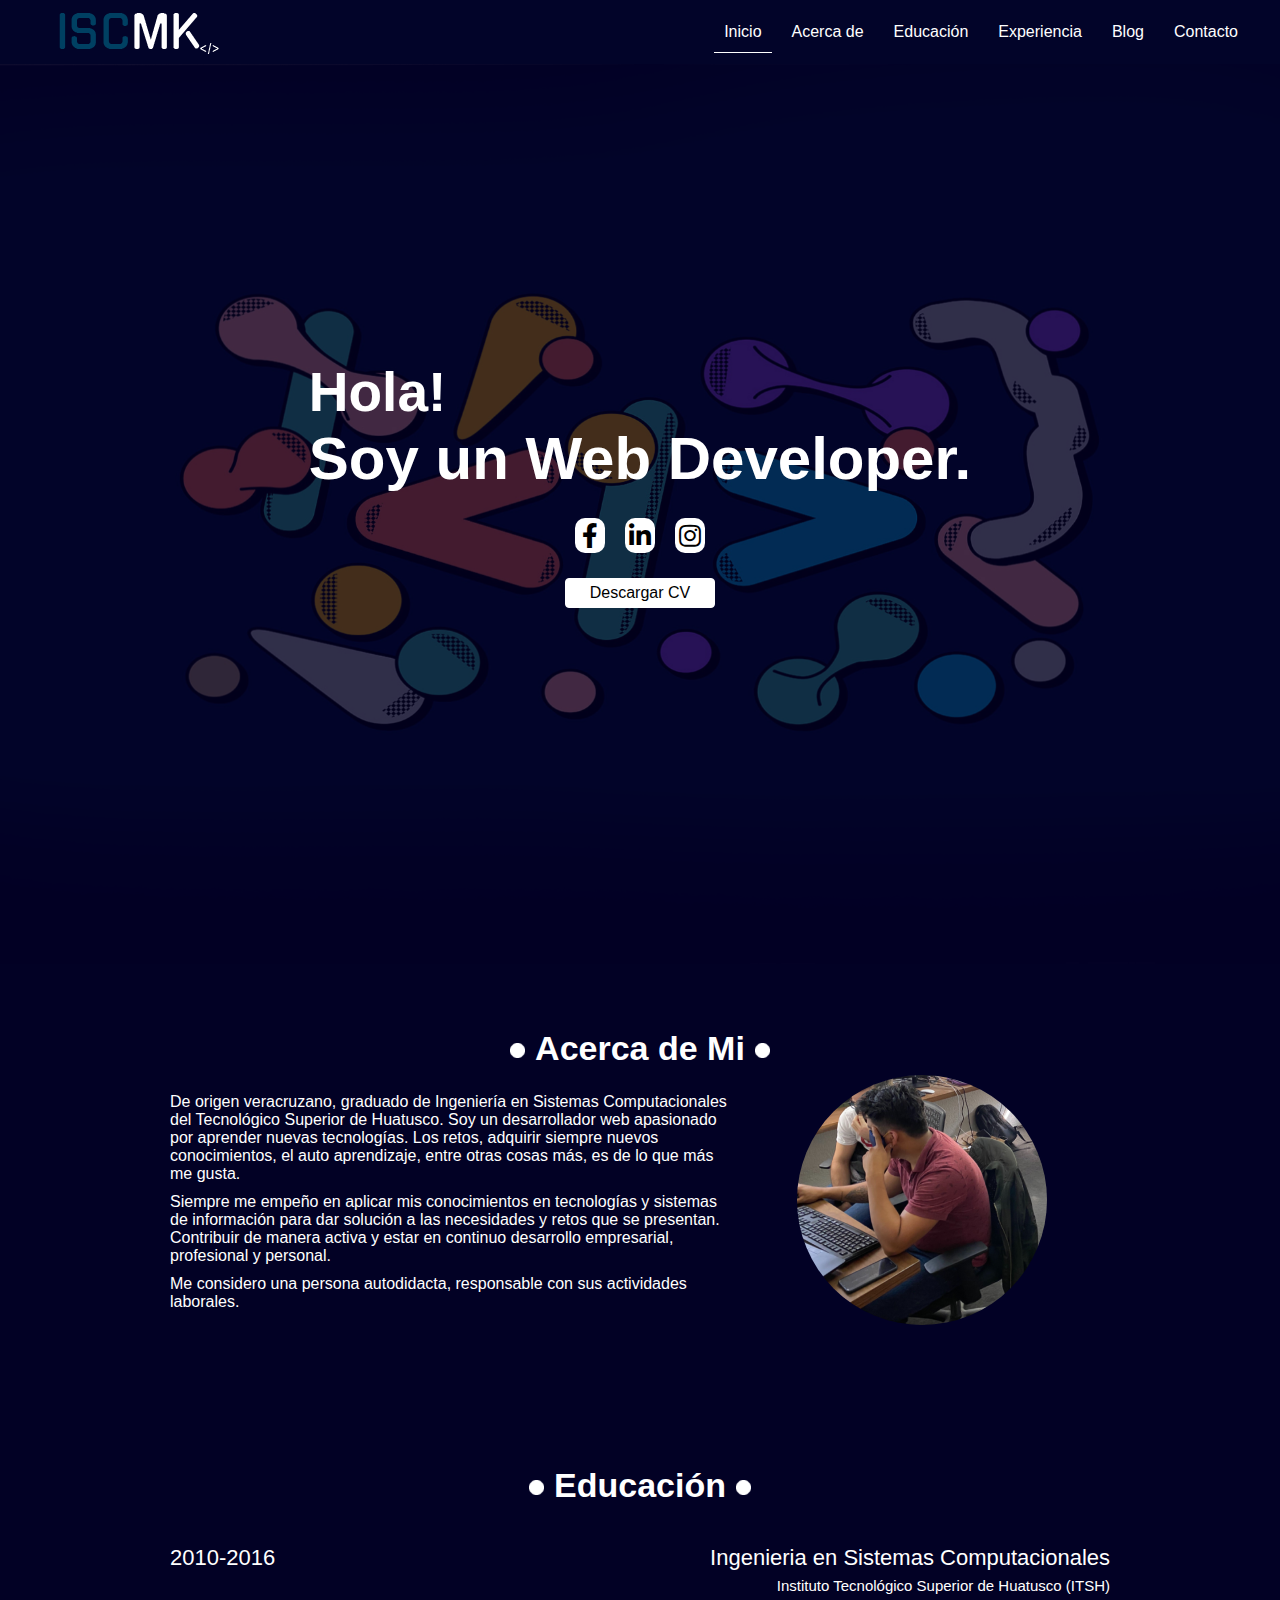
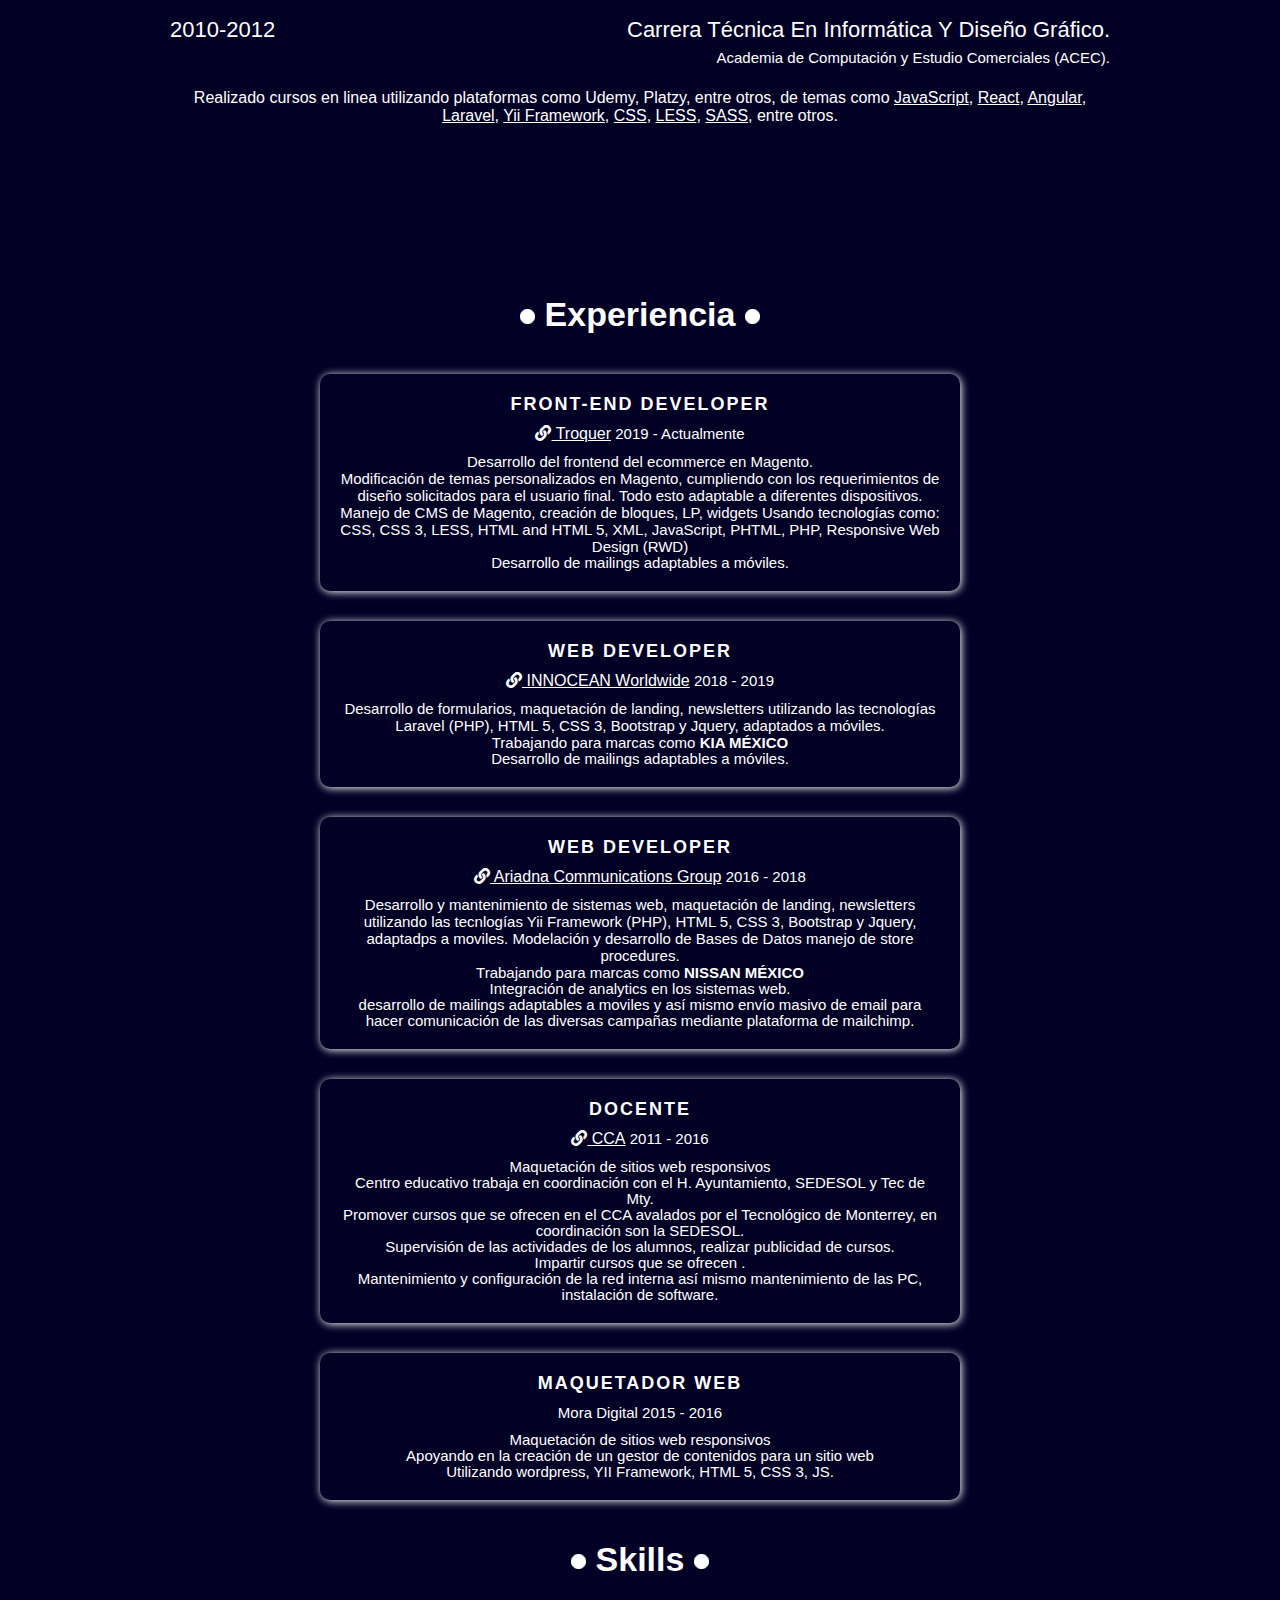
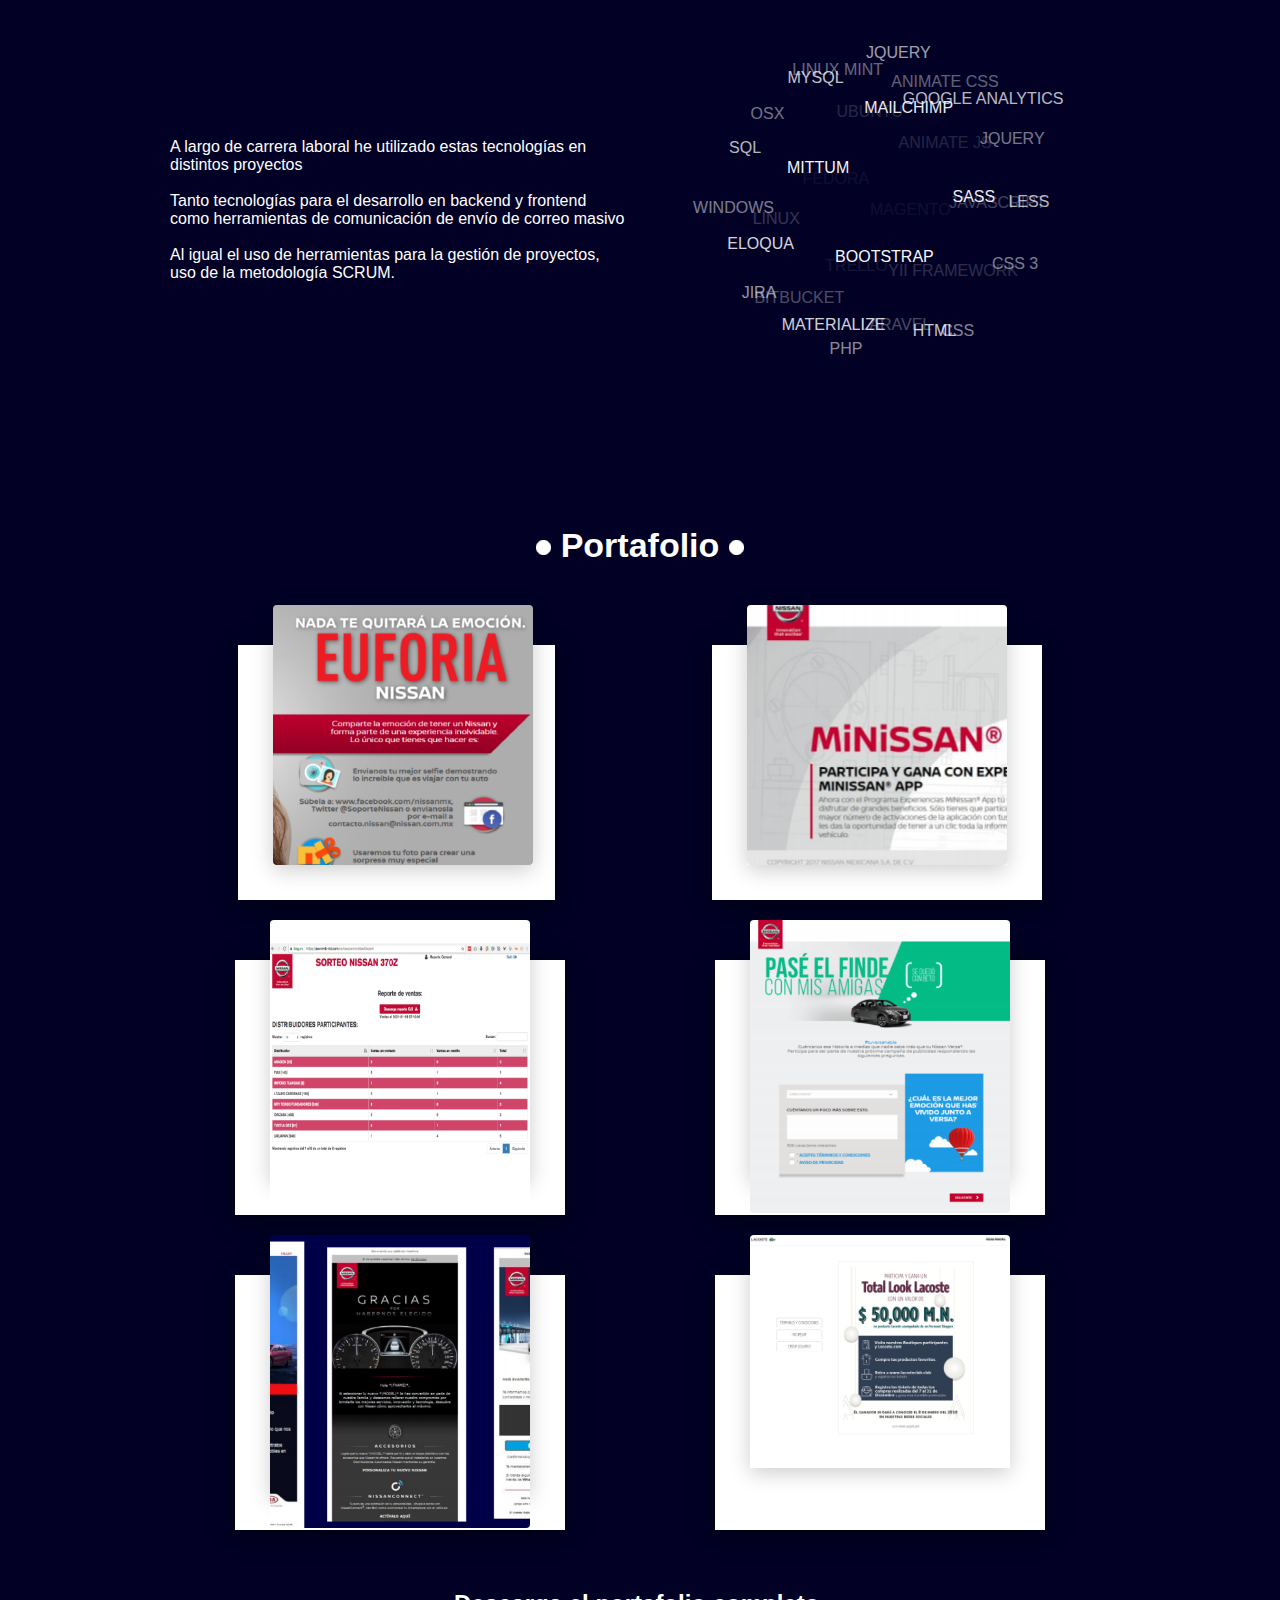
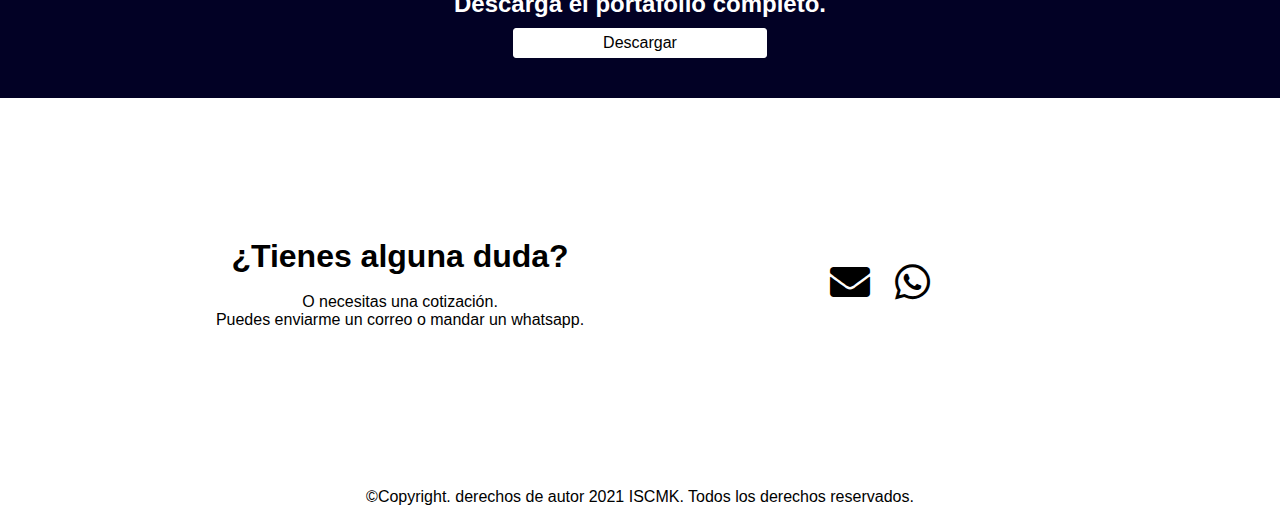
==== commit 58a1f6bd: "add contact" ====
--- a/index.html
+++ b/index.html
@@ -4,7 +4,7 @@
     <meta charset="UTF-8">
     <meta http-equiv="X-UA-Compatible" content="IE=edge">
     <meta name="viewport" content="width=device-width, initial-scale=1.0">
-    <title>Jarocho Dev - Web Developer</title>
+    <title>Mike Peña - Web Developer</title>
     <link rel="stylesheet" href="css/main.css">
     <link rel="stylesheet" href="https://cdnjs.cloudflare.com/ajax/libs/font-awesome/5.15.3/css/all.min.css" />
     <link rel="icon" type="image/png" href="img/icon-jmp.ico" />
@@ -40,7 +40,7 @@
     </div>
     <div id="header-div">
         <div class="text-content-header">
-            <h4>Hola!</h4>
+            <h2>Hola!</h2>
             <h1>Soy <span>un Web Developer.</span></h1>
             <ul class="rss-icons">
                 <li>
@@ -62,12 +62,6 @@
             <div class="btn-cv">
                 <button type="button">Descargar CV</button>
                 <br><br><br>
-                <span>Contáctame</span>
-                <br><br>
-                <span><a class="contact-mail" href="mailto:jmiguelpm14@gmail.com?subject=Hola Miguel,%20quiero%20una&body=cotización%20Body%20Text">Envía un correo</a></span>
-                <br><br>
-                <span>O manda un <a class="contact-mail"
-                    href="https://api.whatsapp.com/send?phone=522731151621&text=Hola%2C%20necesito%20una%20cotizaci%C3%B3n" target="_blank">whatsapp</a></span>
             </div>
         </div>
     </div>
@@ -307,9 +301,40 @@
 
         </div>
     </section>
+    <div id="contact">
+        <div class="form-contact">
+            <div class="text-contact">
+                <h1>¿Tienes alguna duda?</h1>
+                <br>
+                <p>O necesitas una cotización.</p>
+                <p>Puedes enviarme un correo o mandar un whatsapp.</p>
+
+            </div>
+            <div class="buttons">
+                <div class="email">
+                    <span>
+                        <a class="contact-mail"
+                            href="mailto:jmiguelpm14@gmail.com?subject=Hola Miguel,%20quiero%20una&body=cotización%20Body%20Text">
+                            <i class="fas fa-envelope"></i>
+                        </a>
+                    </span>
+                </div>
+                <div class="whatsapp">
+
+                    <span>
+                        <a class="contact-mail"
+                            href="https://api.whatsapp.com/send?phone=522731151621&text=Hola%2C%20necesito%20una%20cotizaci%C3%B3n"
+                            target="_blank">
+                            <i class="fab fa-whatsapp"></i>
+                        </a>
+                    </span>
+                </div>
+            </div>
+        </div>
+    </div>
 
     <footer>
-        <p class="copy-rights text-muted mb-0">©Copyright. derechos de autor 2019 ISCMK. Todos los derechos reservados.</p>
+        <p class="copy-rights text-muted mb-0">©Copyright. derechos de autor 2021 ISCMK. Todos los derechos reservados.</p>
     </footer>
 
     <script src="https://code.jquery.com/jquery-3.3.1.slim.min.js"
--- a/css/main.css
+++ b/css/main.css
@@ -5,14 +5,17 @@
   --colorbg: #020125;
   --colorsticky: #3961d2;
 }
-@import url('https://fonts.googleapis.com/css?family=Montserrat:400,500,600|Nunito:400,600,700');
+//@import url('https://fonts.googleapis.com/css2?family=Montserrat:ital,wght@0,100;0,200;1,100;1,800&display=swap');
+@import url('https://fonts.googleapis.com/css2?family=Encode+Sans+Condensed:wght@100;200;300;400;500;600;700;800;900&family=Montserrat:ital,wght@0,100;0,200;1,100;1,800&display=swap');
+
 body{
   background: var(--colorwhite);
 }
 *{
   margin: 0;
   padding: 0;
-  font-family: 'Montserrat', sans-serif;
+
+  font-family: 'Encode Sans Condensed', sans-serif;
 }
 
 h4{
@@ -23,6 +26,10 @@
   position: relative;
   top: -2px;
   padding: 0 10px;
+}
+
+.select-opc{
+  left: -100% !important;
 }
 .menu header{
   display: flex;
@@ -101,7 +108,7 @@
     color: var(--colorwhite);
     padding: 0 15px;
 }
-.text-content-header h4{
+.text-content-header h2{
   font-size: 55px;
 }
 .text-content-header h1{
@@ -146,7 +153,7 @@
 }
 
 .contact-mail{
-  color: var(--colorwhite);
+  color: var(--colorblack);
 }
 
 .btn-cv button{
@@ -388,21 +395,51 @@
   border: 1px solid var(--colorwhite);
   border-radius: 3px;
   text-decoration: none;
-  background-color: var(--colorbg);
-  color: var(--colorwhite);
+  background-color: var(--colorwhite);
+  color: var(--colorblack);
   display: block;
   padding: 5px;
   margin: 10px auto 20px;
-  width: 80%;
-  text-align: center;
+  width: 65%;
+  text-align: center;
+}
+
+  a.link_portfolio:hover{
+  background: rgba(0, 0, 0, 0.3);
+  color: var(--colorwhite);
 }
 
 /* CARDS*/
 
+.form-contact{
+  display: flex;
+  justify-content: center;
+  align-items: center;
+  padding: 50px 0;
+  max-width: 75%;
+  margin: 0 auto;
+  text-align: center;
+  height: 30vh;
+}
+.form-contact .text-contact{
+  width: 50%;
+}
+.form-contact .buttons{
+  width: 50%;
+  display: flex;
+  justify-content: center;
+  gap: 25px;
+}
+.form-contact .buttons .email, .whatsapp{
+  font-size: 40px;
+  cursor: pointer;
+}
+
 footer{
   text-align: center;
-  color: rgba(0,0,0,0.4);
+  color: var(--colorblack);
   padding: 20px 0;
+  background: var(--colorwhite);
 }
 
 @media (max-width: 900px){
@@ -462,6 +499,7 @@
   /*About*/
   #about .info-about .info{
     flex-direction: column;
+    margin-top: 15px;
   }
   #about .info-about .info .avatar{
     order: 1;
@@ -470,10 +508,17 @@
   #about .info-about .info .texto{
     order: 2;
     width: 100%;
+    text-align: center;
+  }
+  .data-skill .text{
+    text-align: center;
   }
 }
 
 @media (max-width: 600px){
+  .container-info{
+      padding: 10px;
+  }
   span.arrow-mob {
     display: block;
   }
@@ -518,6 +563,21 @@
   .container{
     padding: 0;
   }
+
+
+  .form-contact{
+    flex-direction: column;
+  }
+  .form-contact .text-contact, .buttons{
+    width: 100%;
+  }
+  .form-contact .buttons .email, .whatsapp {
+    width: 100%;
+  }
+  .form-contact .buttons {
+    margin-top: 15px;
+  }
+
 }
 
 @media (min-width: 800px) {
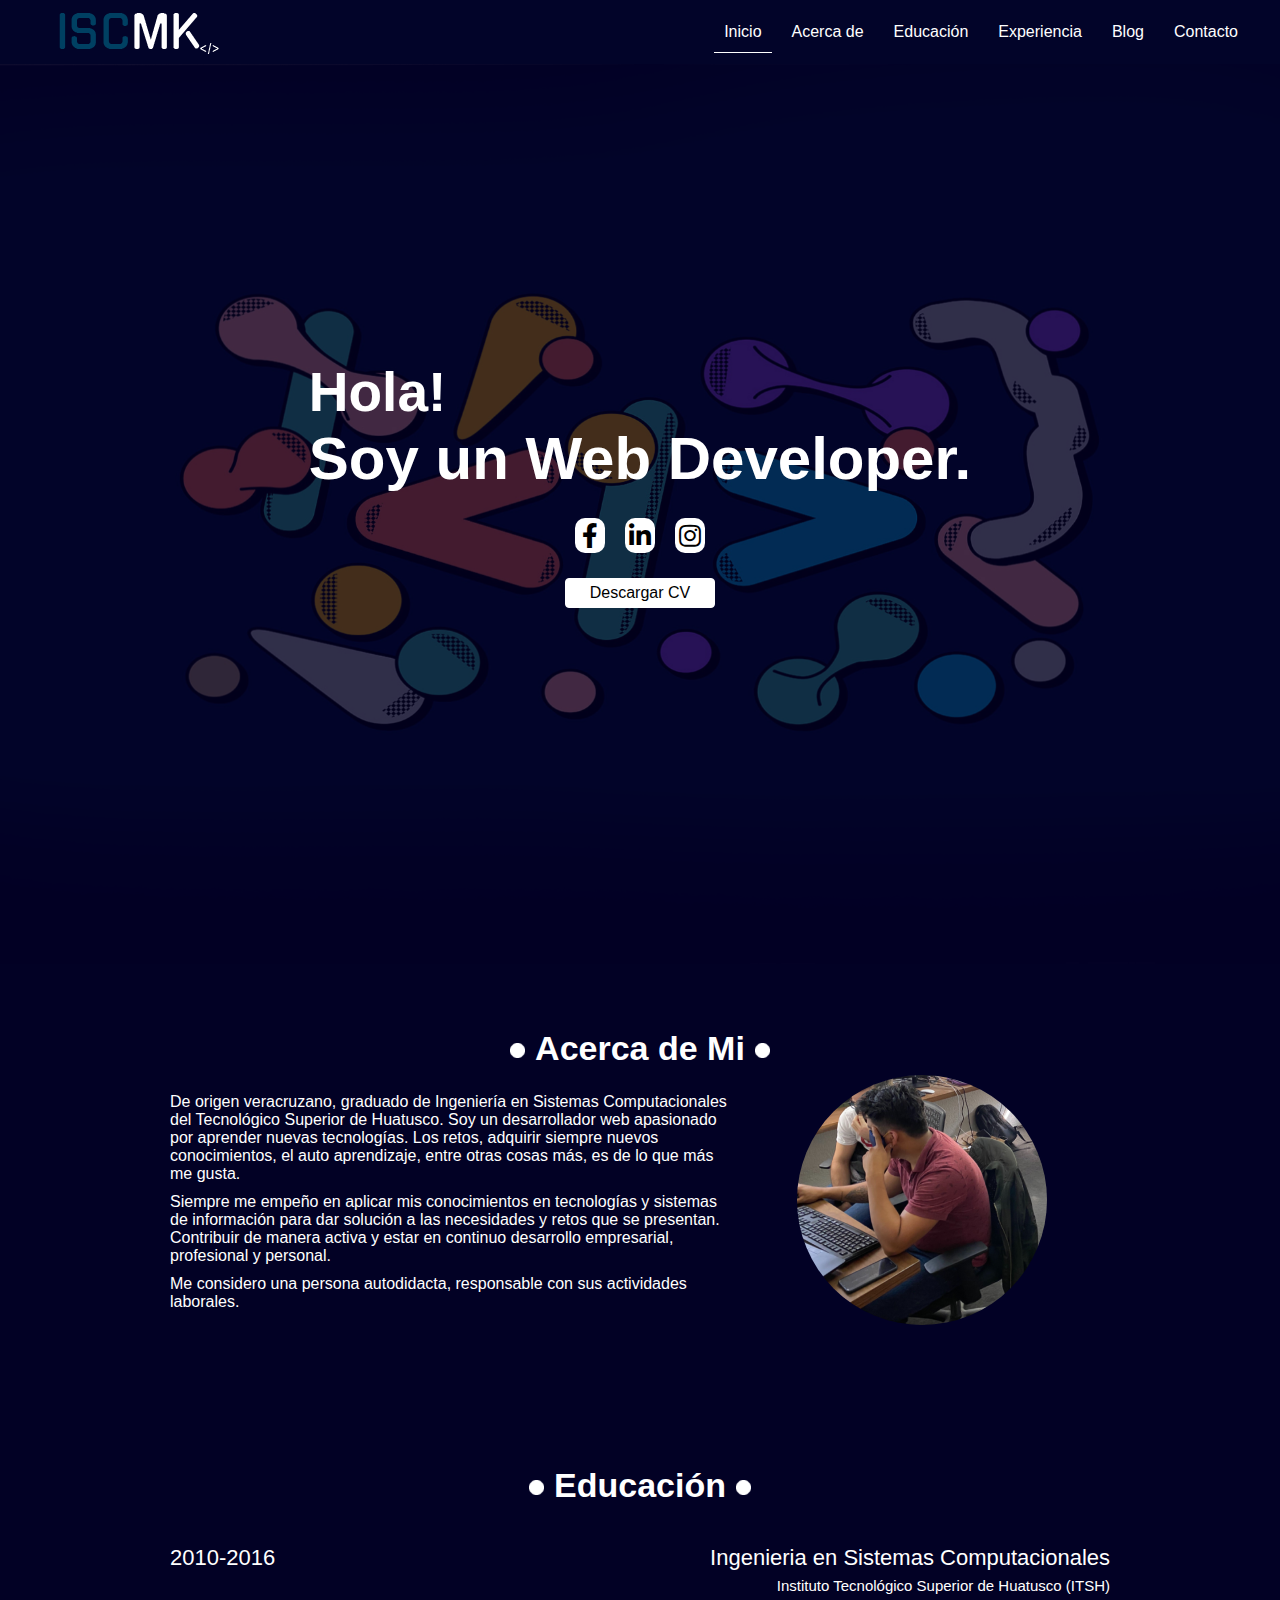
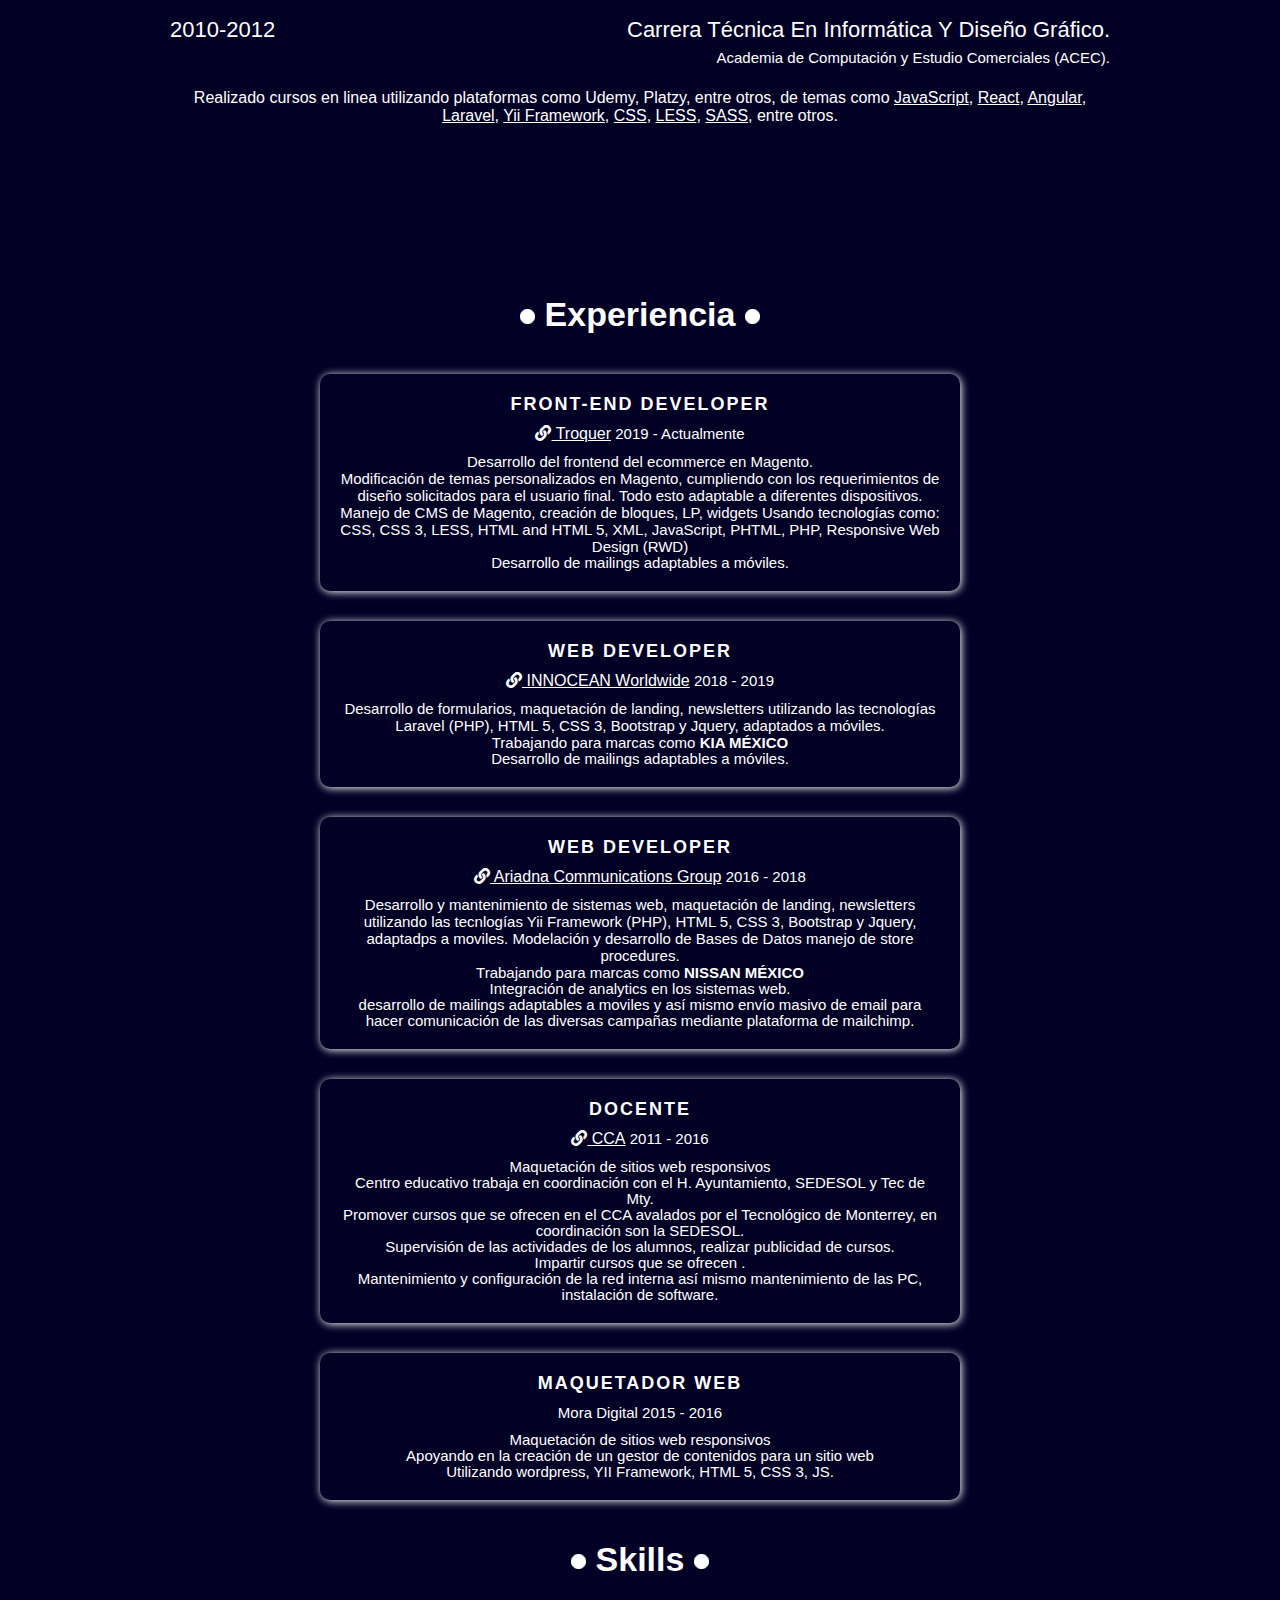
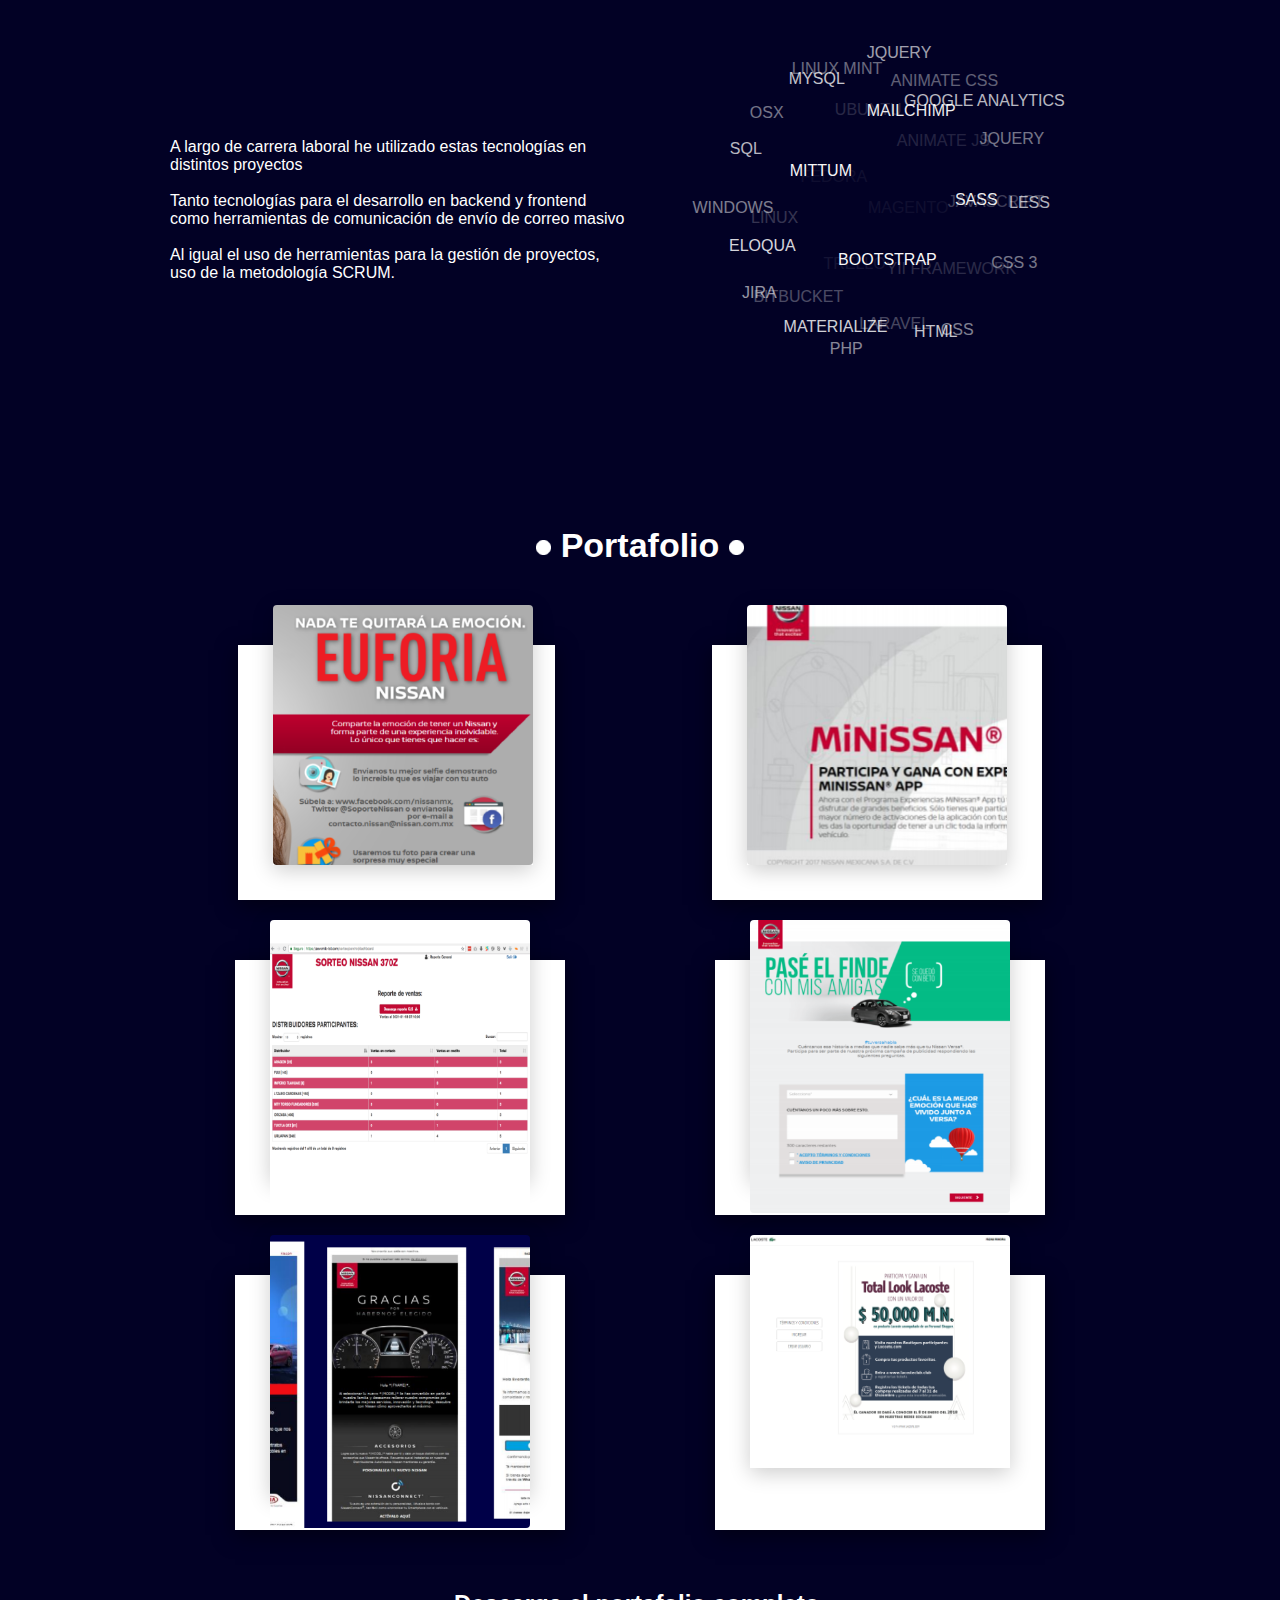
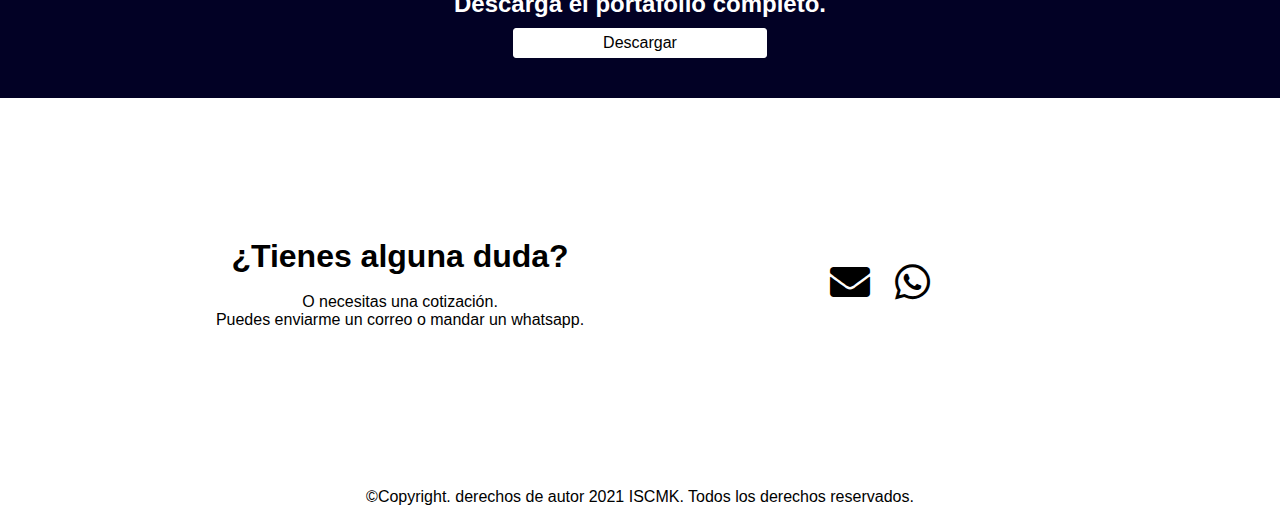
==== commit cd34d47e: "Analityc" ====
--- a/index.html
+++ b/index.html
@@ -8,6 +8,16 @@
     <link rel="stylesheet" href="css/main.css">
     <link rel="stylesheet" href="https://cdnjs.cloudflare.com/ajax/libs/font-awesome/5.15.3/css/all.min.css" />
     <link rel="icon" type="image/png" href="img/icon-jmp.ico" />
+    <!-- Global site tag (gtag.js) - Google Analytics -->
+    <script async src="https://www.googletagmanager.com/gtag/js?id=UA-139716800-1"></script>
+    <script>
+        window.dataLayer = window.dataLayer || [];
+        function gtag() { dataLayer.push(arguments); }
+        gtag('js', new Date());
+
+        gtag('config', 'UA-139716800-1');
+    </script>
+
 </head>
 <body>
     <div class="menu">
@@ -336,7 +346,7 @@
     <footer>
         <p class="copy-rights text-muted mb-0">©Copyright. derechos de autor 2021 ISCMK. Todos los derechos reservados.</p>
     </footer>
-
+    <script src="js/notaAnalyticsEvents.js"></script>
     <script src="https://code.jquery.com/jquery-3.3.1.slim.min.js"
         integrity="sha384-q8i/X+965DzO0rT7abK41JStQIAqVgRVzpbzo5smXKp4YfRvH+8abtTE1Pi6jizo"
         crossorigin="anonymous"></script>
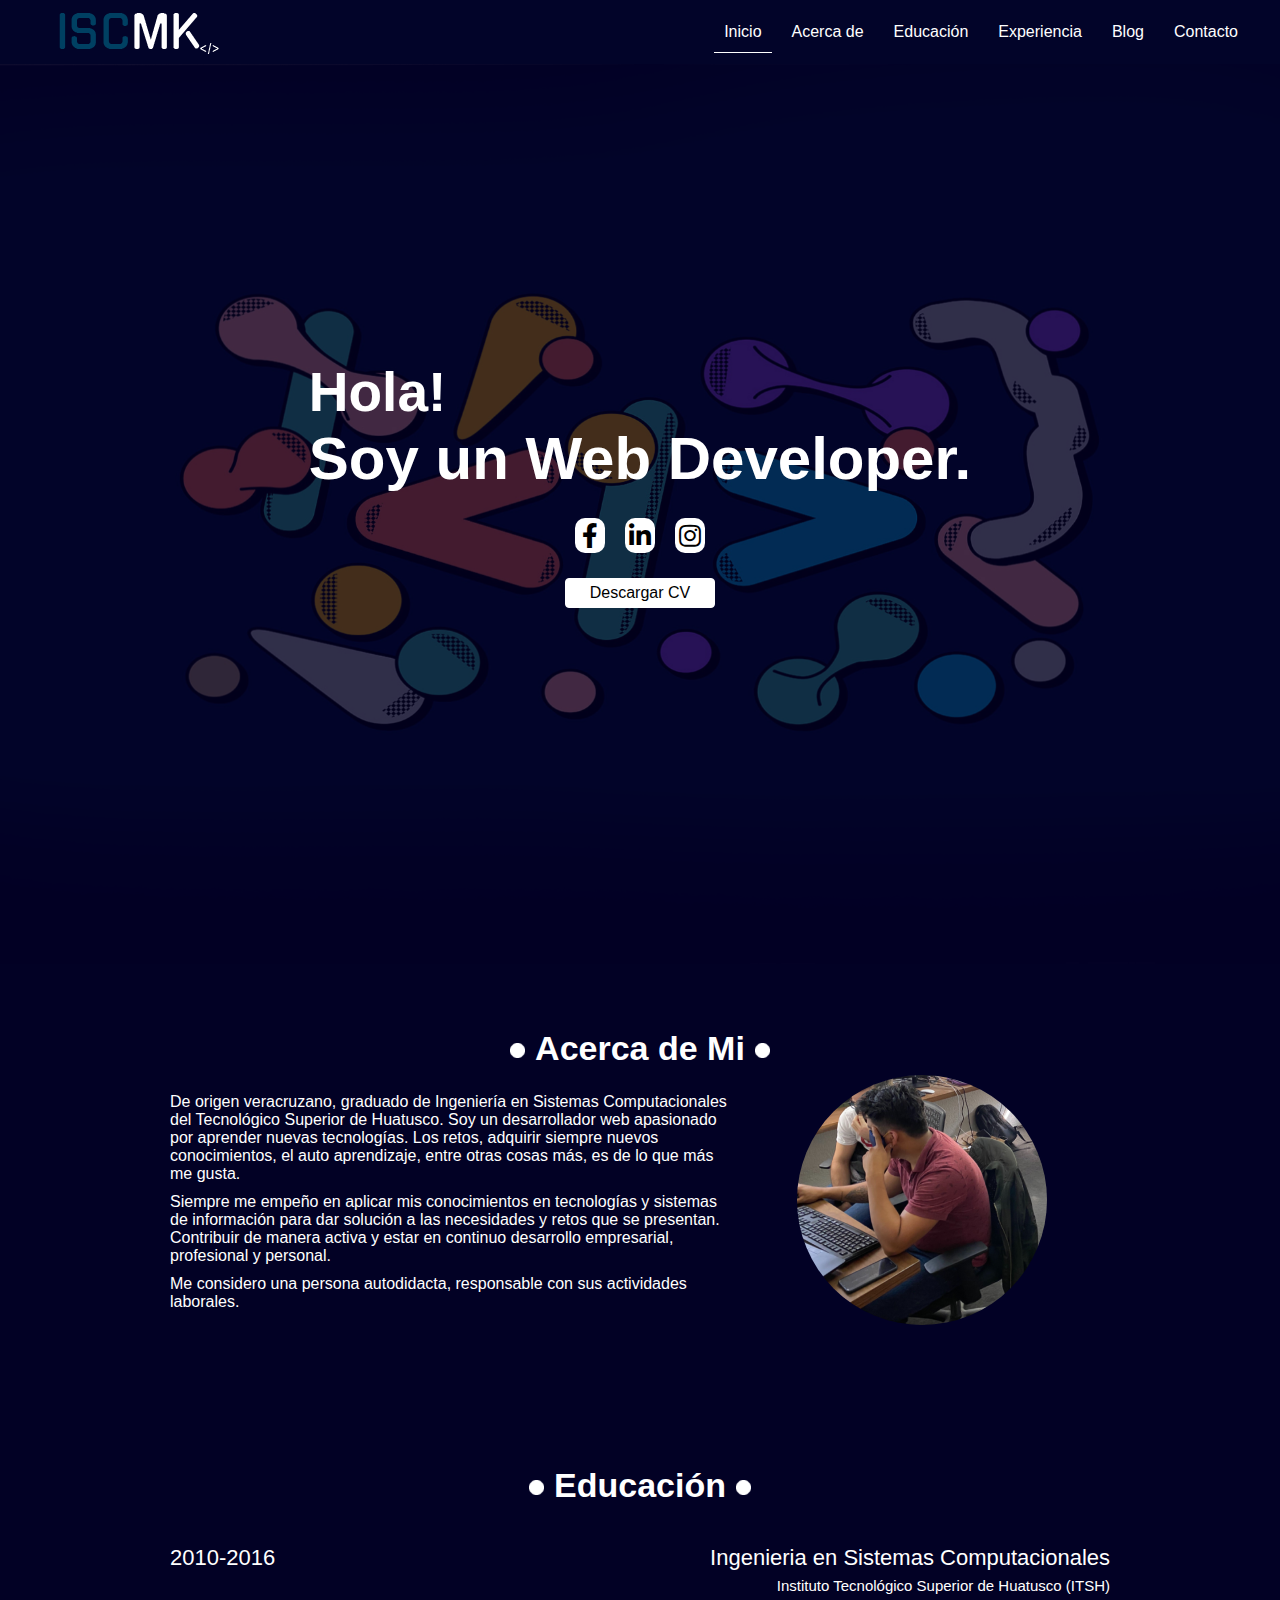
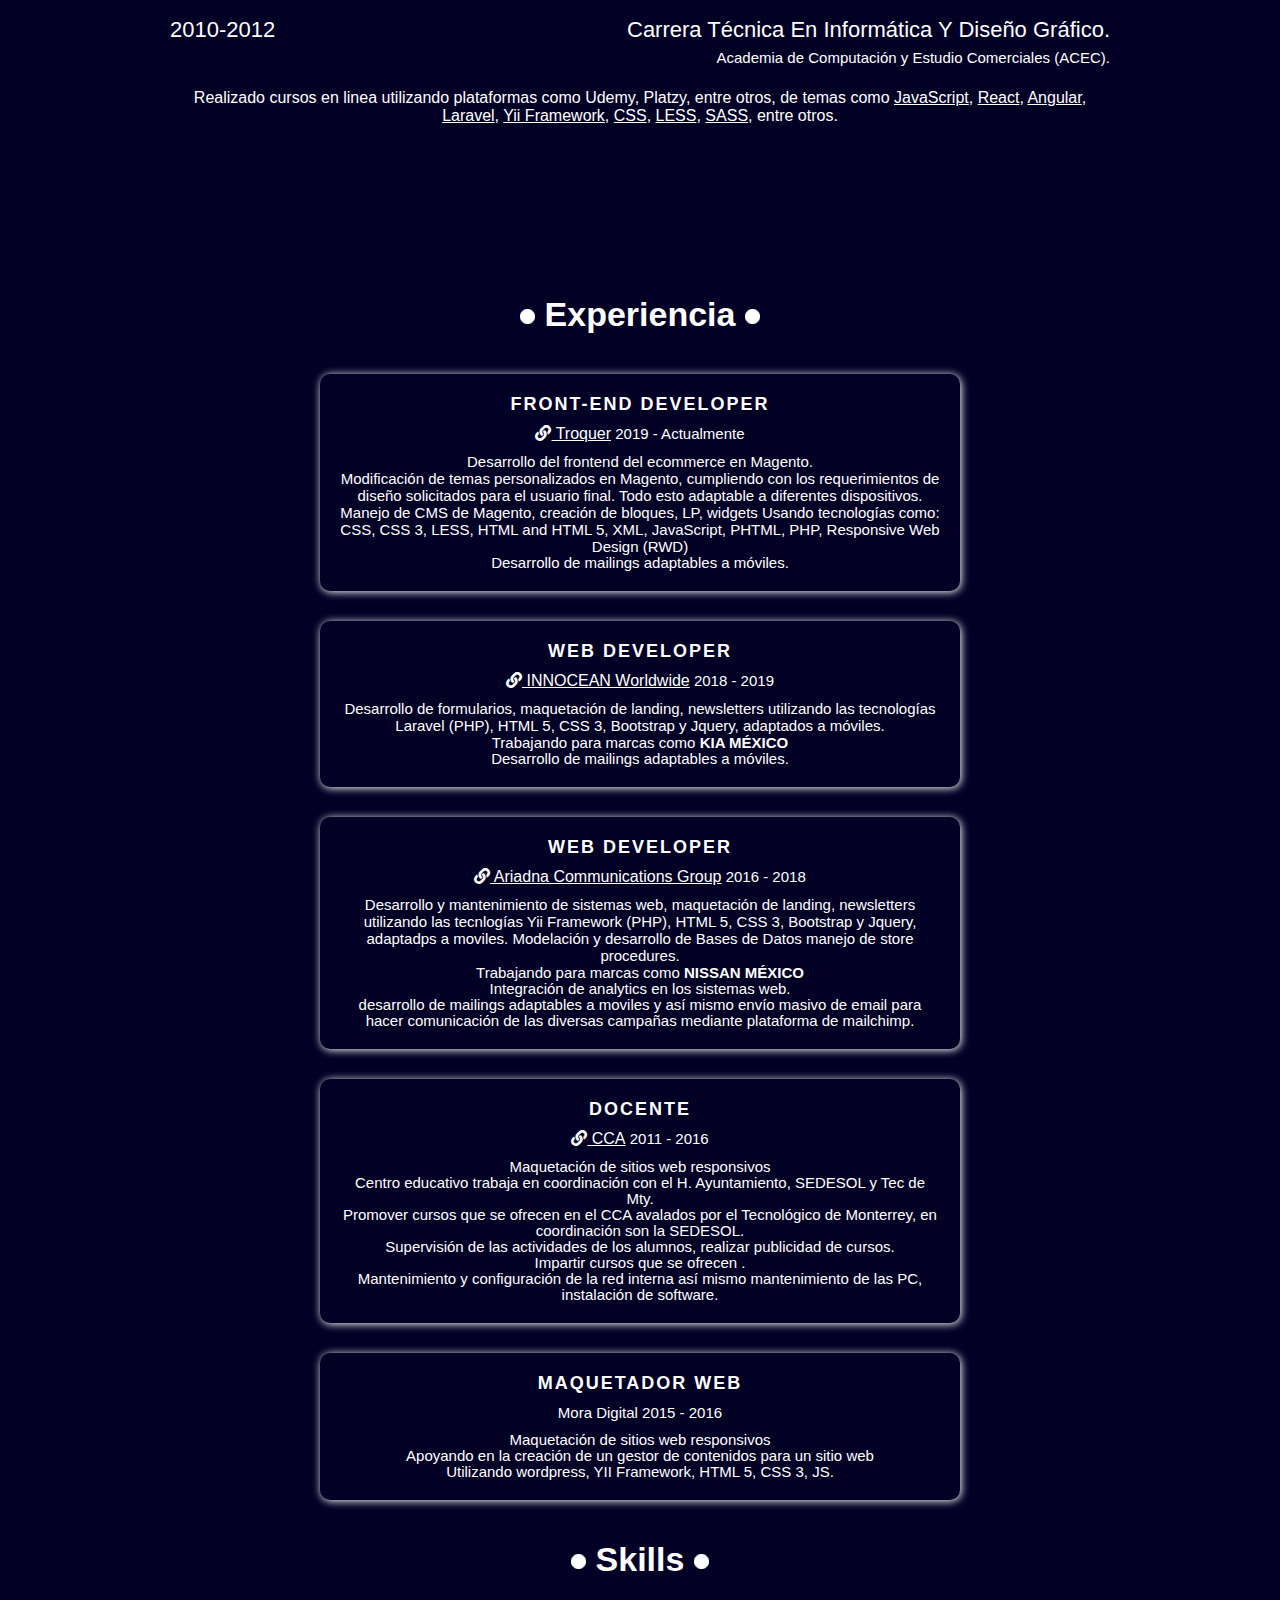
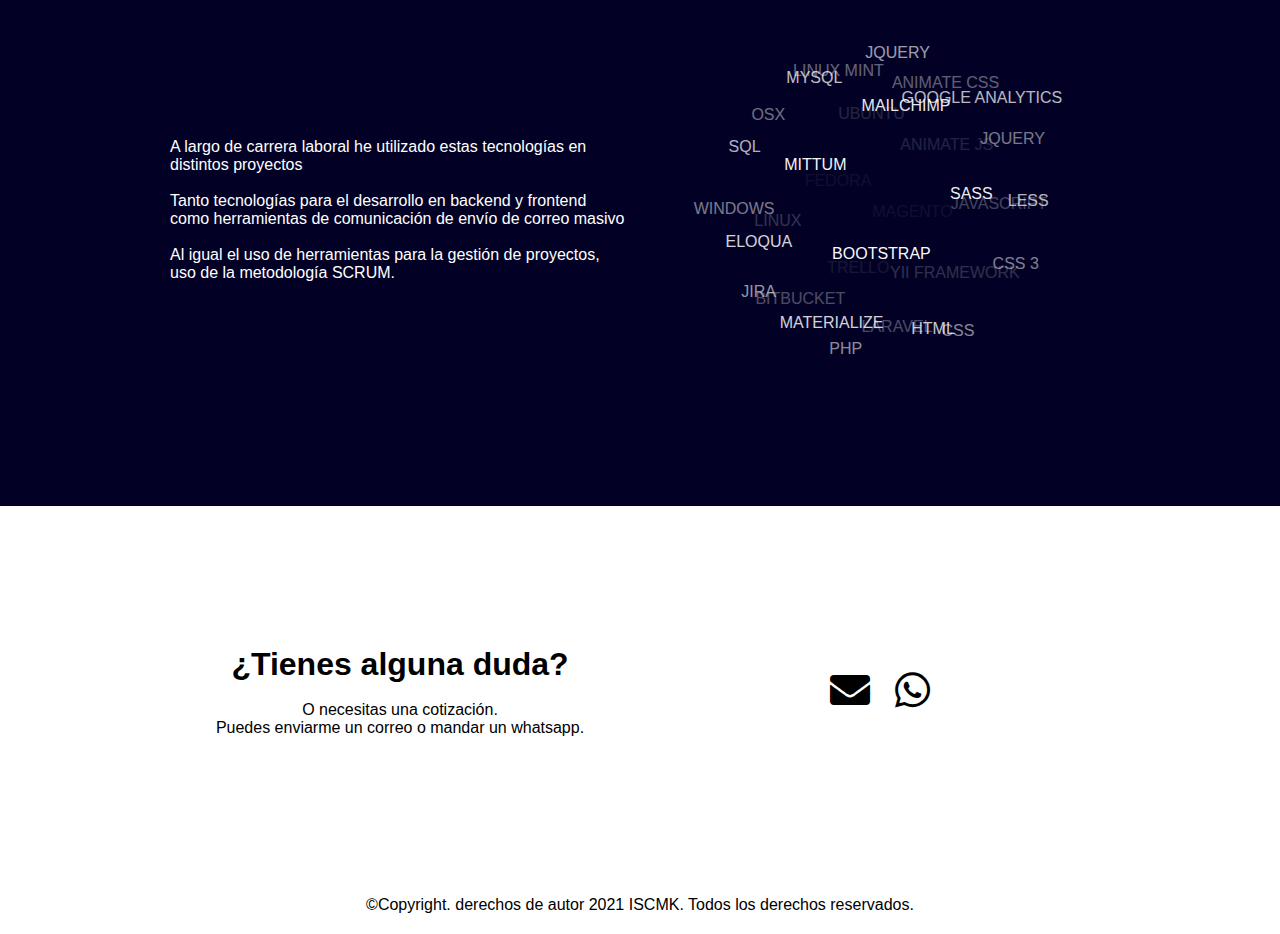
==== commit a61540b1: "hide portfolio" ====
--- a/index.html
+++ b/index.html
@@ -70,7 +70,9 @@
                 </li>
             </ul>
             <div class="btn-cv">
-                <button type="button">Descargar CV</button>
+                <a href="https://drive.google.com/file/d/1B_H4xPYfyu5qqcabgdiBLqTvk84zD9Eg/view?usp=sharing" target="_blank">
+                    <button type="button">Descargar CV</button>
+                </a>
                 <br><br><br>
             </div>
         </div>
@@ -232,7 +234,7 @@
                 </div>
             </div>
 
-            <div id="portfolio" class="container-info">
+            <!--div id="portfolio" class="container-info">
                 <h4>Portafolio</h4>
 
                 <div class="content-cards-work">
@@ -307,7 +309,7 @@
                         </div>
                     </div>
                 </div>
-            </div>
+            </div-->
 
         </div>
     </section>
--- a/css/main.css
+++ b/css/main.css
@@ -5,7 +5,7 @@
   --colorbg: #020125;
   --colorsticky: #3961d2;
 }
-//@import url('https://fonts.googleapis.com/css2?family=Montserrat:ital,wght@0,100;0,200;1,100;1,800&display=swap');
+/*@import url('https://fonts.googleapis.com/css2?family=Montserrat:ital,wght@0,100;0,200;1,100;1,800&display=swap');*/
 @import url('https://fonts.googleapis.com/css2?family=Encode+Sans+Condensed:wght@100;200;300;400;500;600;700;800;900&family=Montserrat:ital,wght@0,100;0,200;1,100;1,800&display=swap');
 
 body{
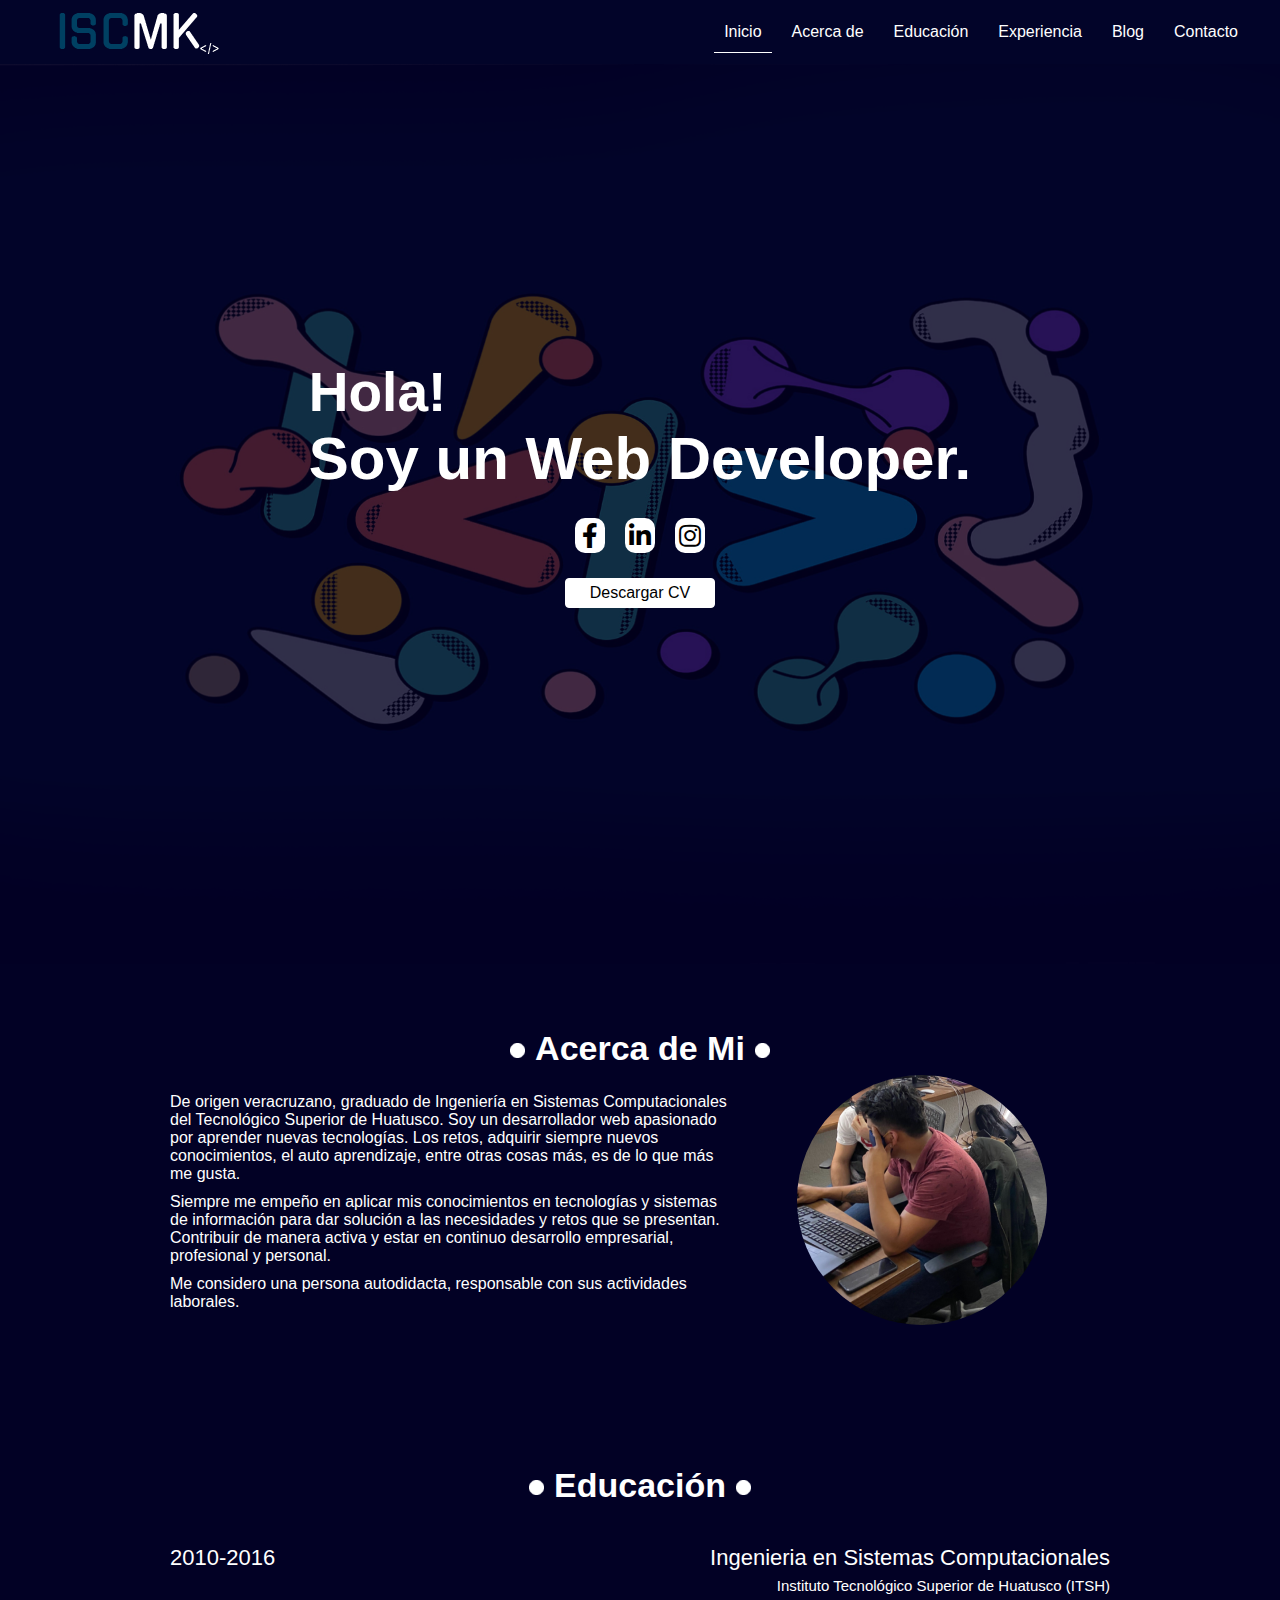
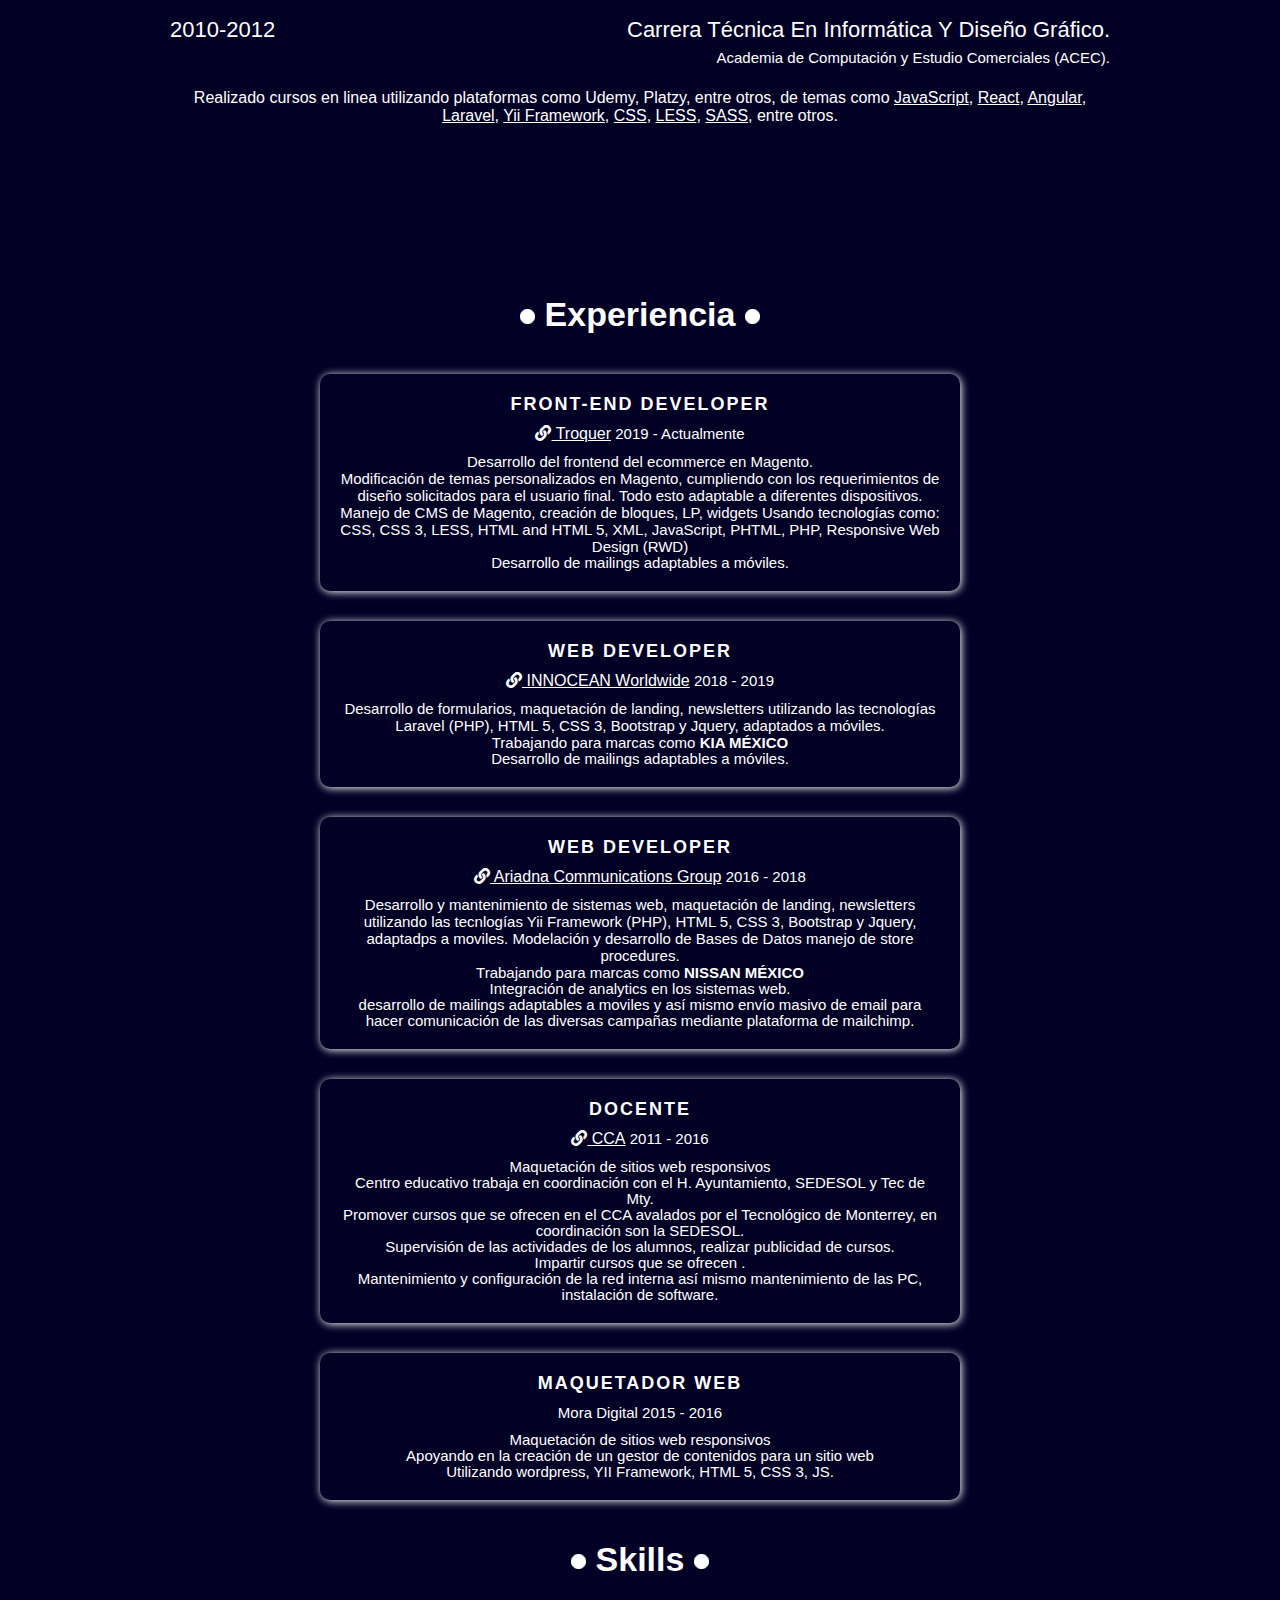
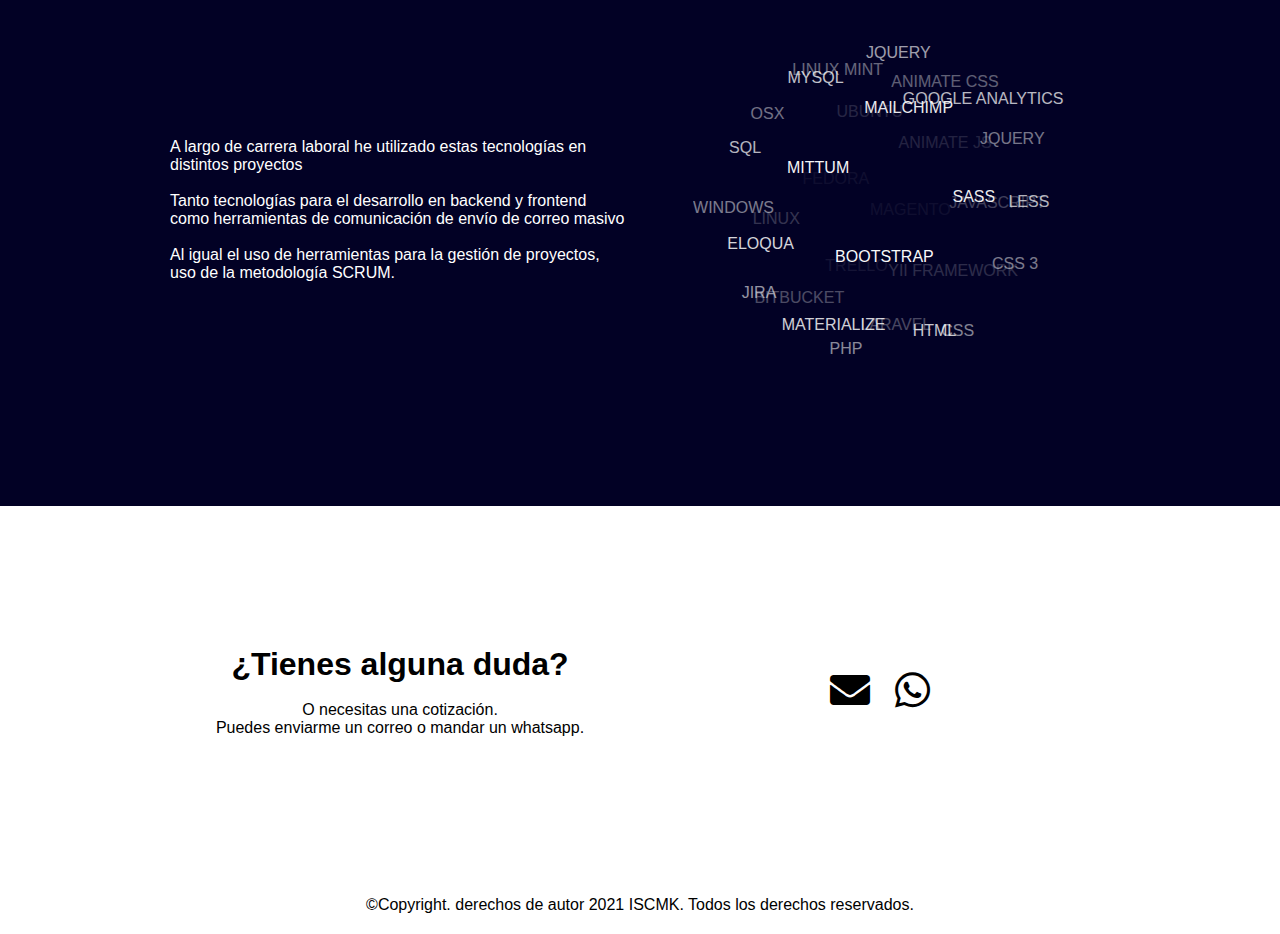
==== commit ccf8ceb8: "Update index.html" ====
--- a/index.html
+++ b/index.html
@@ -355,4 +355,4 @@
     <script type="text/javascript" src="js/script.js" charset="utf-8"></script>
     <script type="text/javascript" src="js/jquery.svg3dtagcloud.min.js" charset="utf-8"></script>
 </body>
-</html>+</html>
